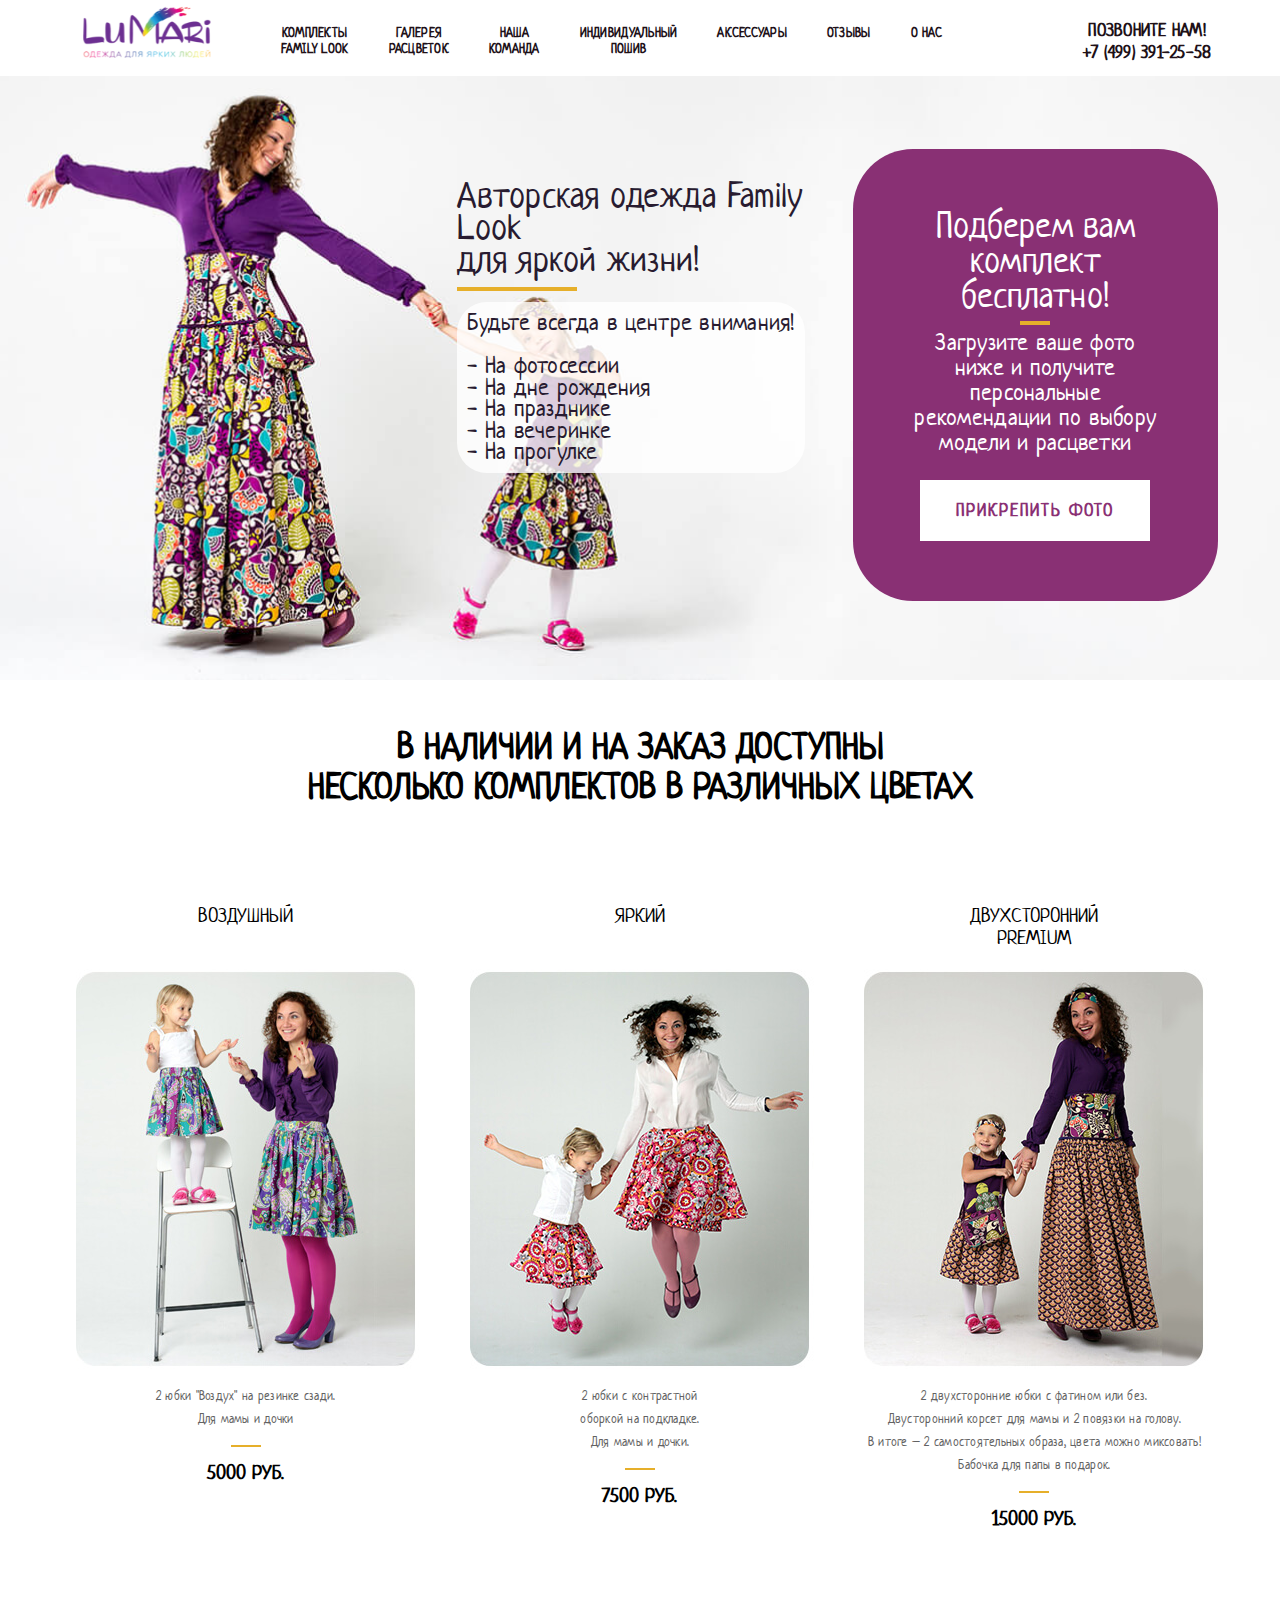
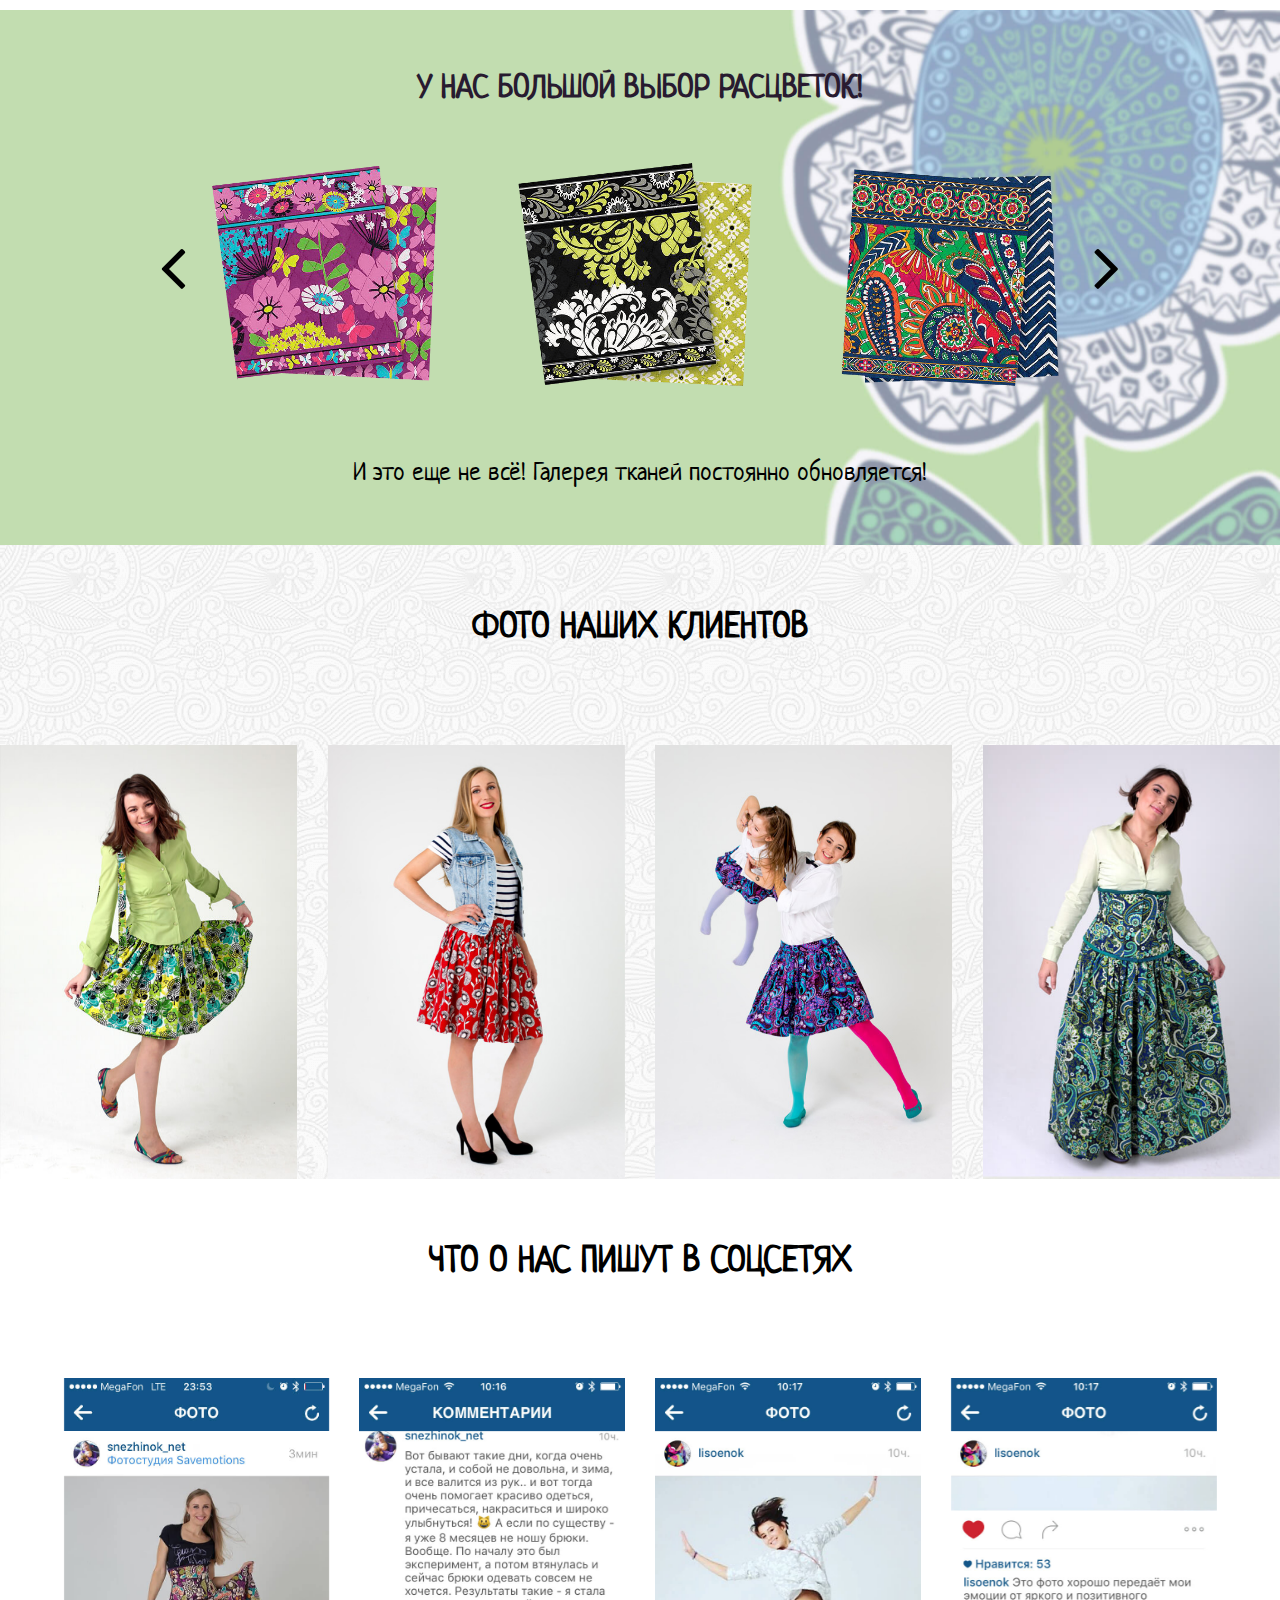
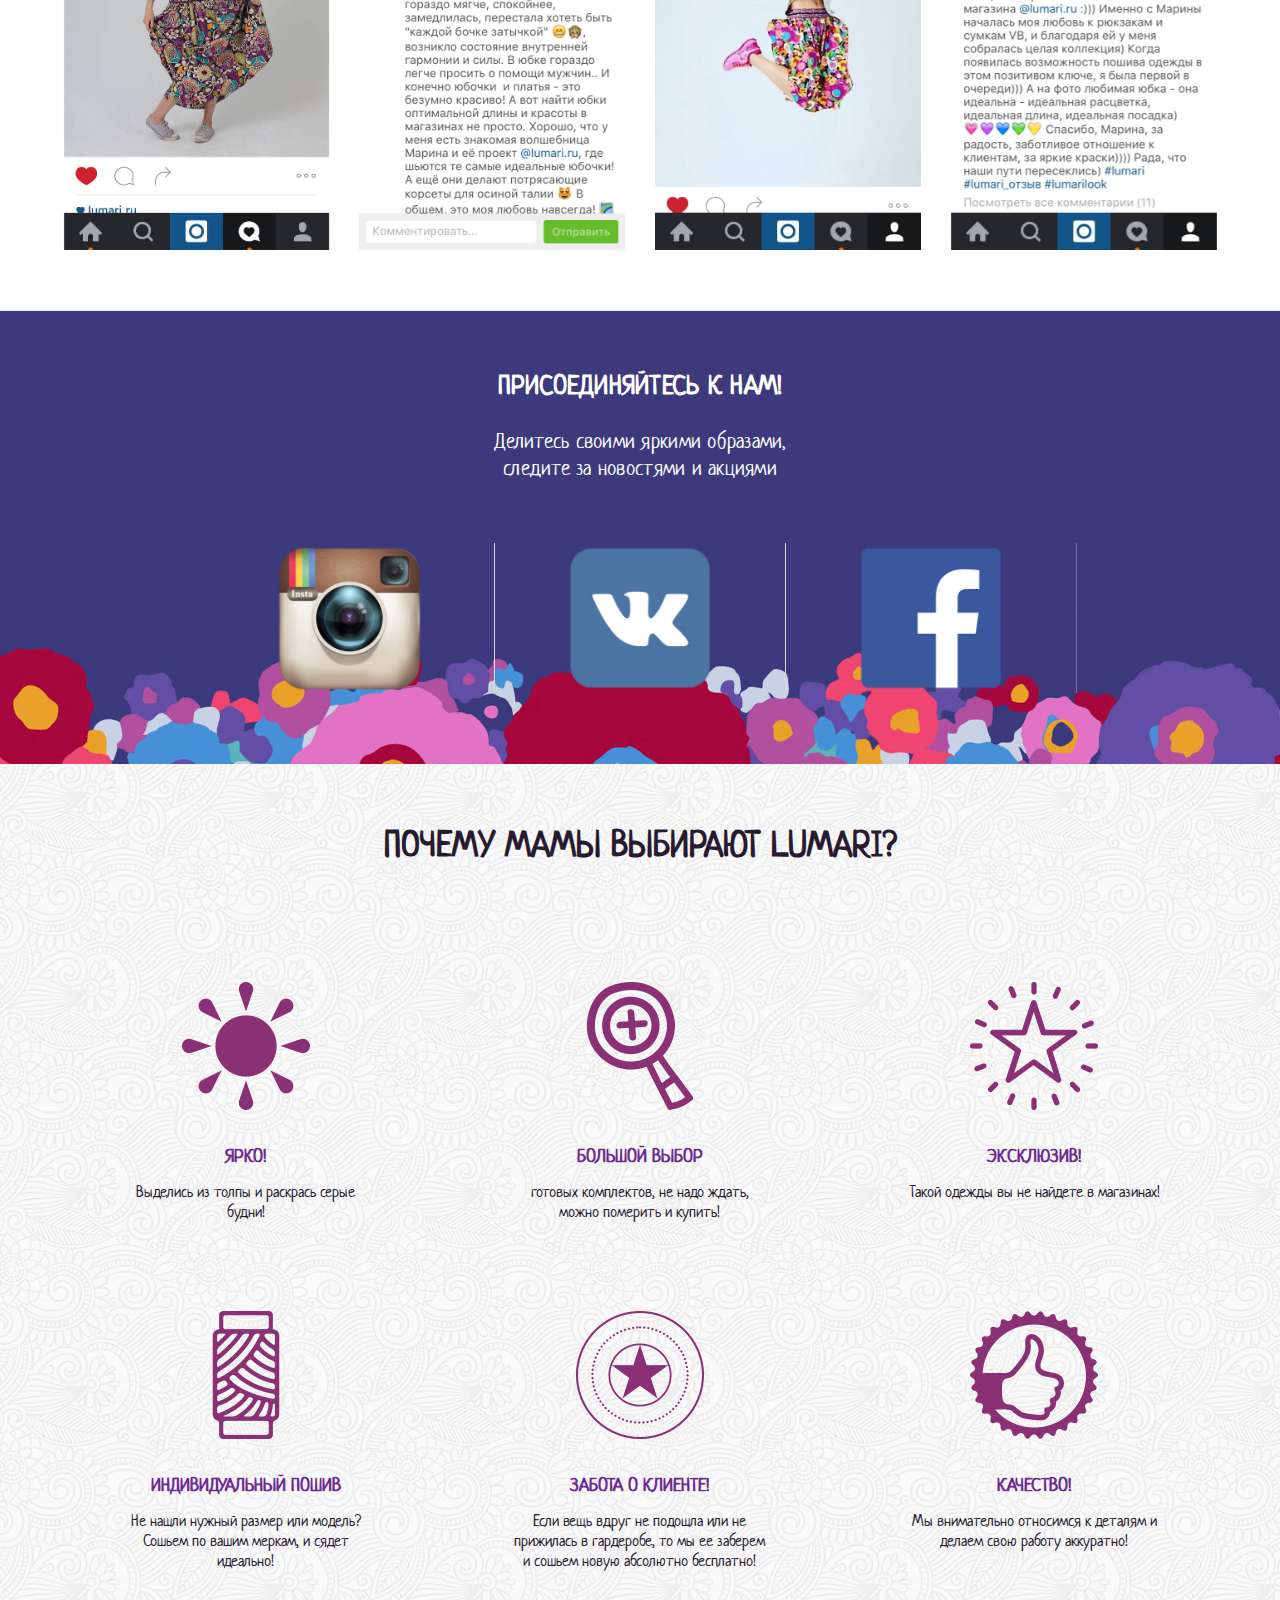
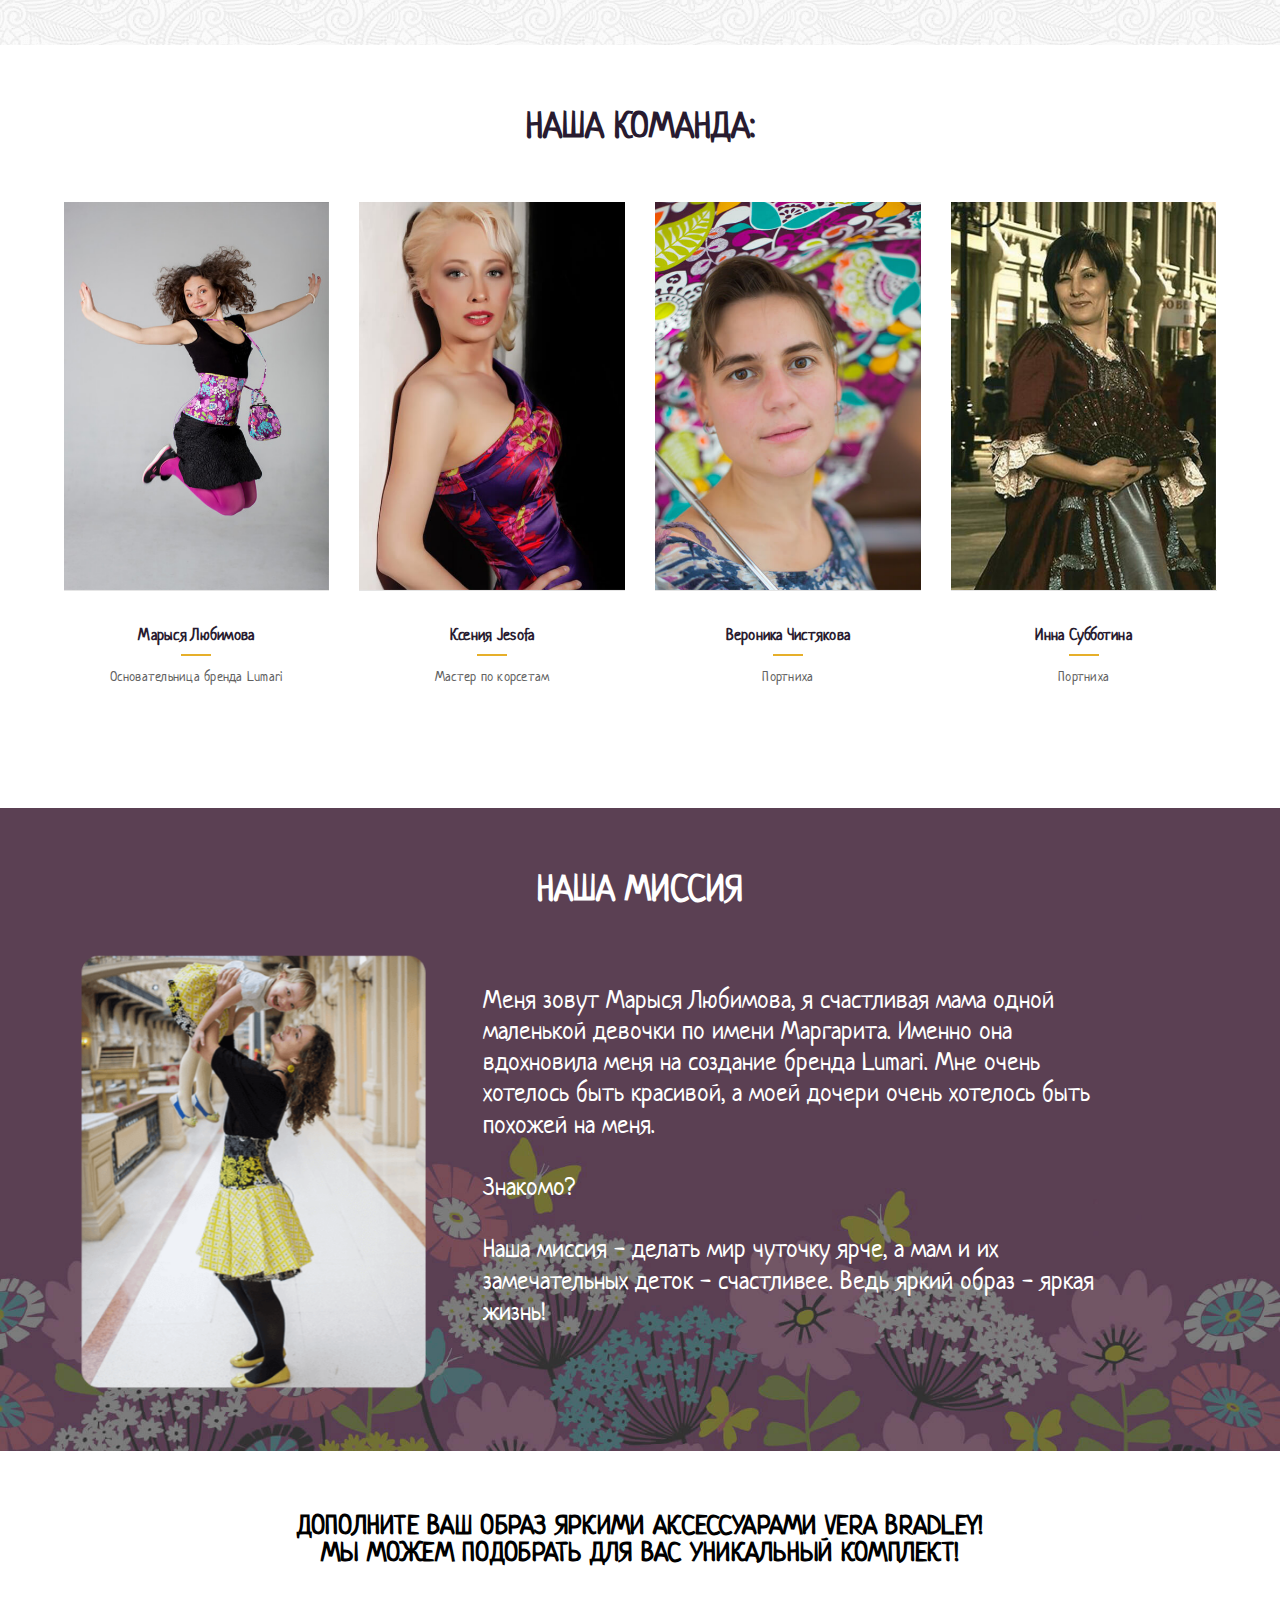
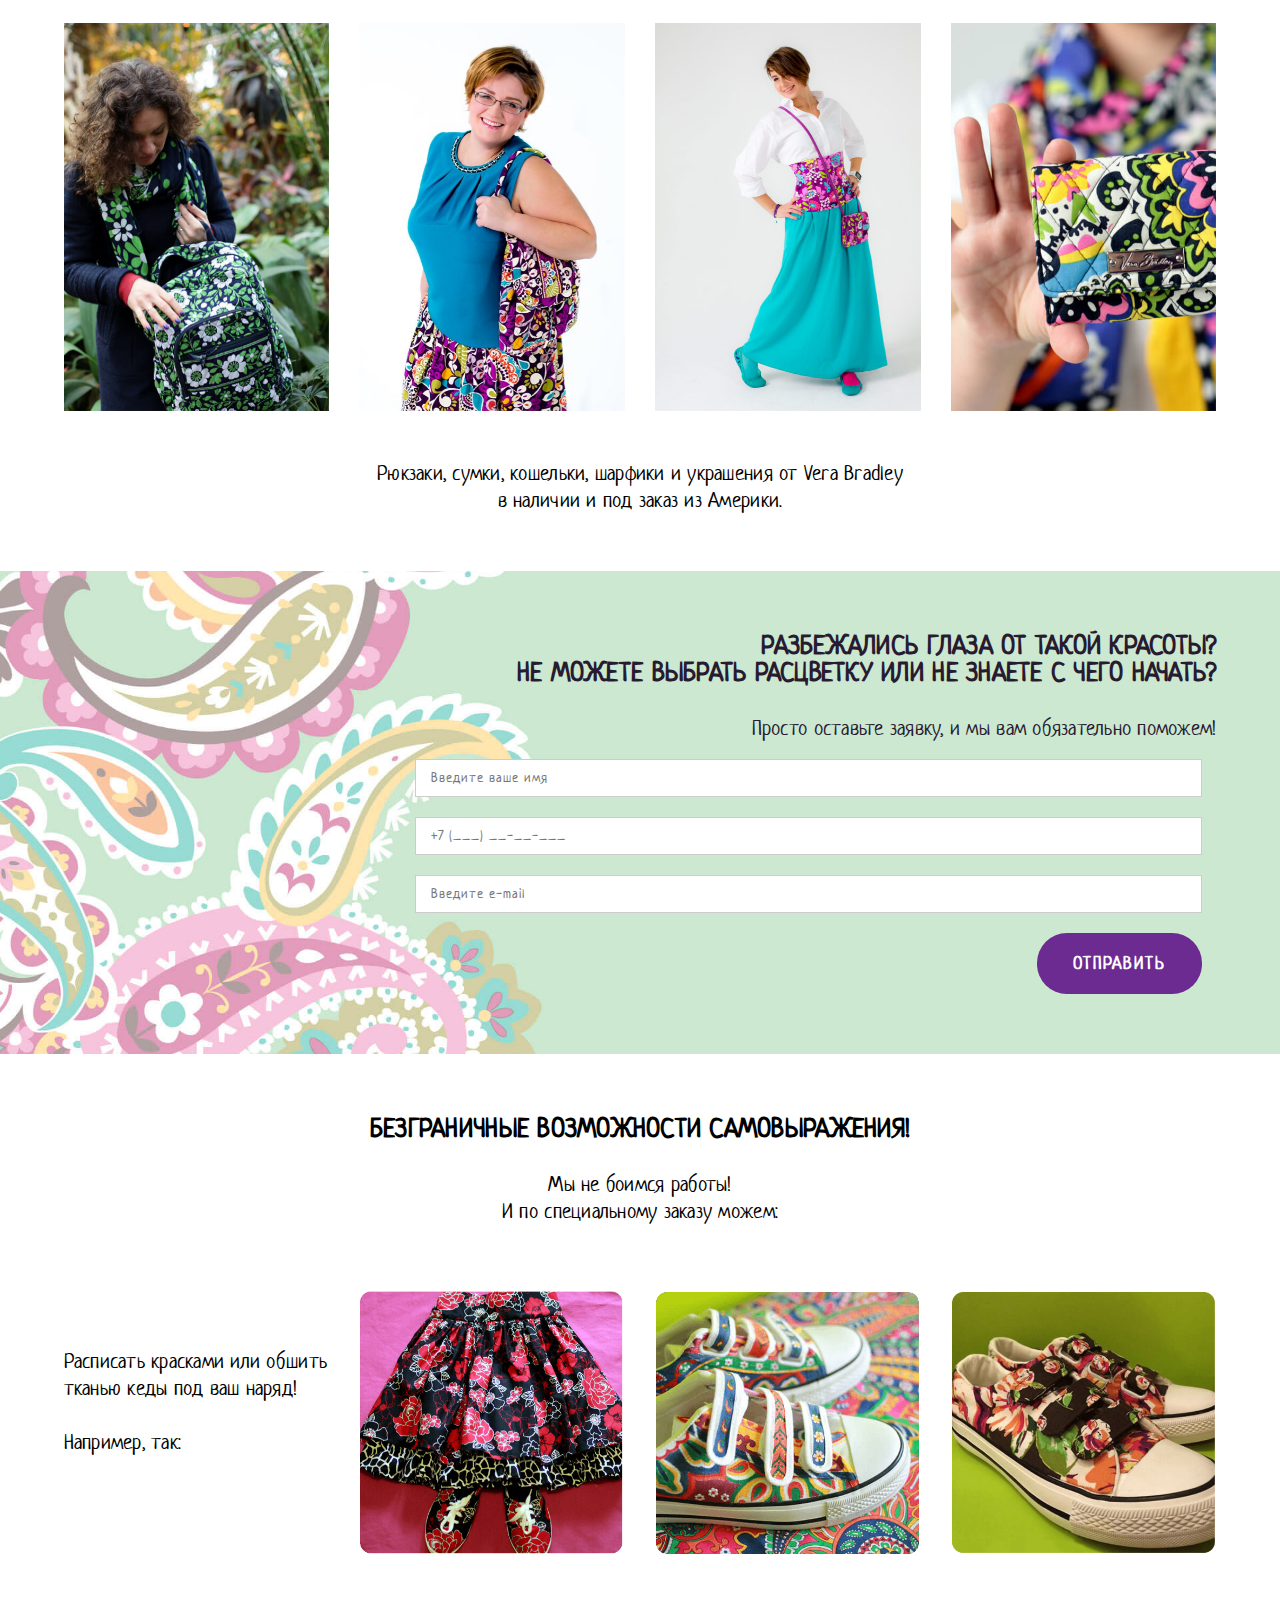
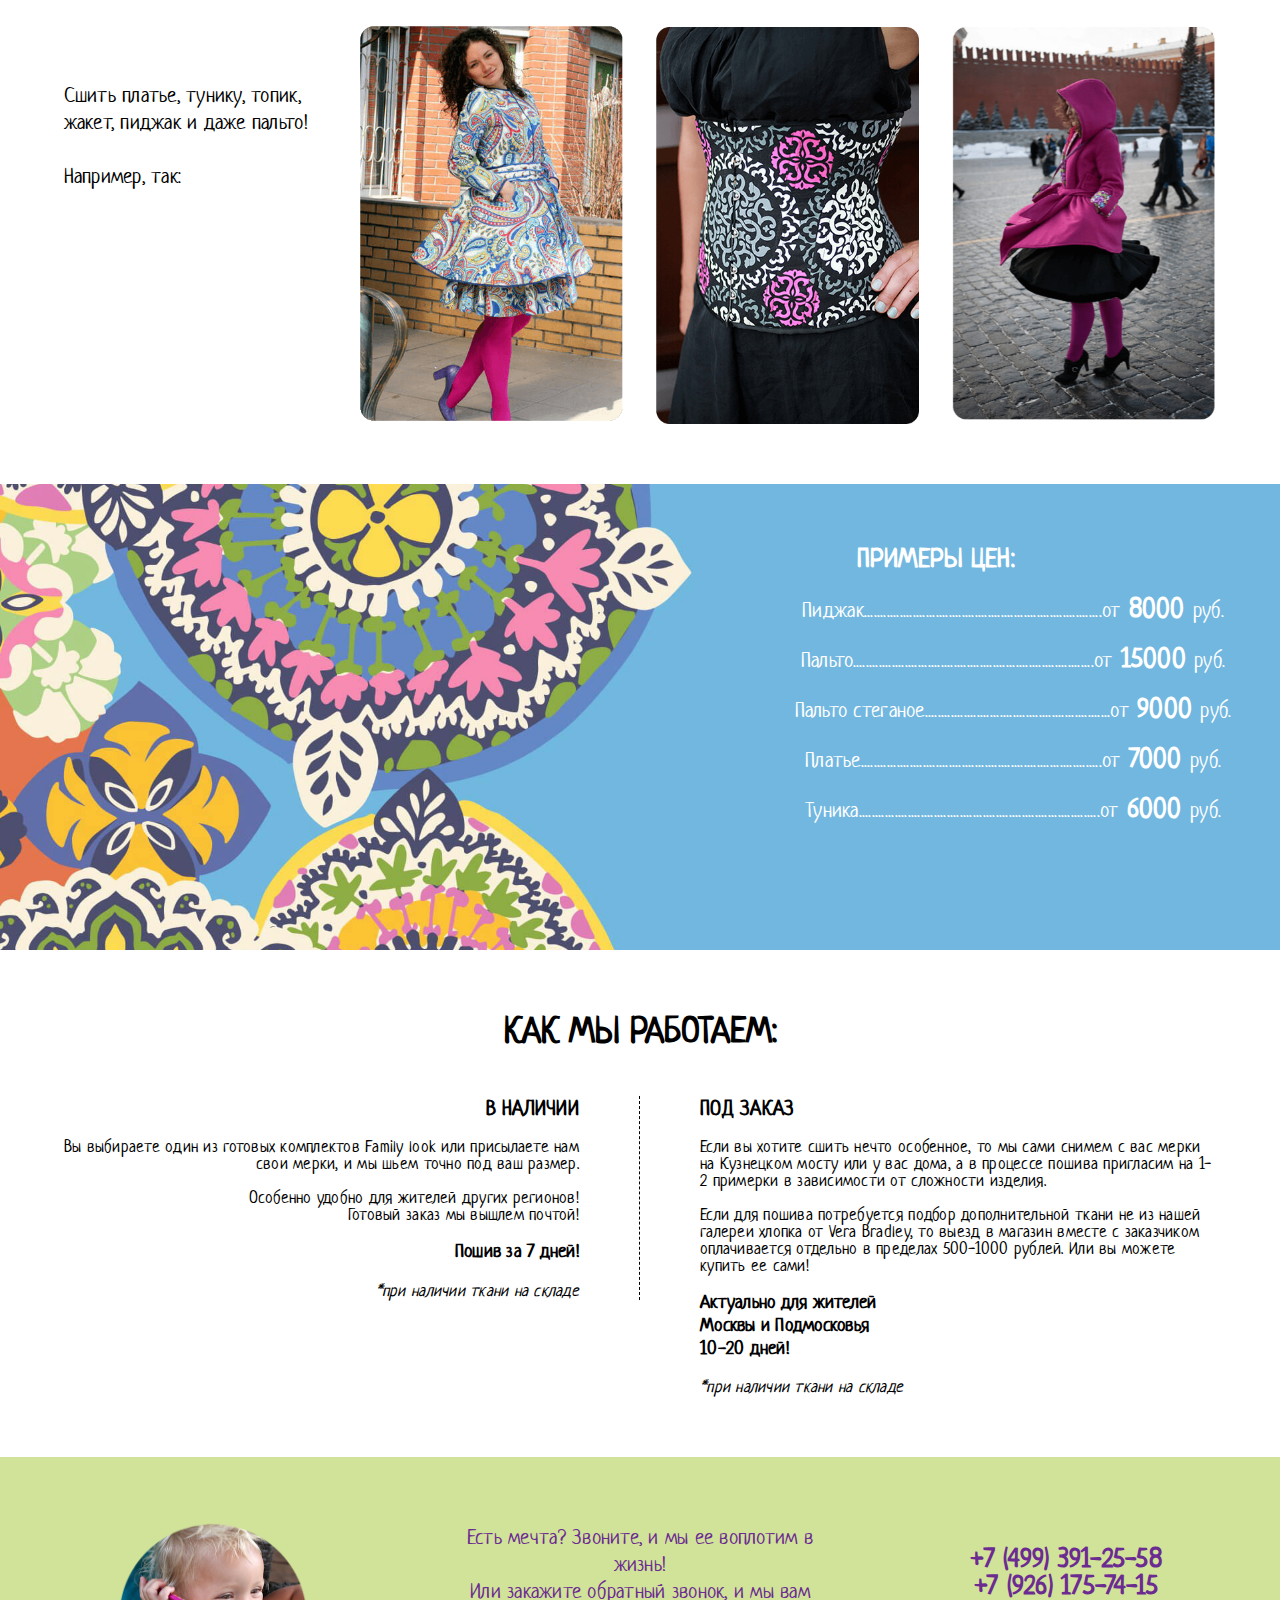
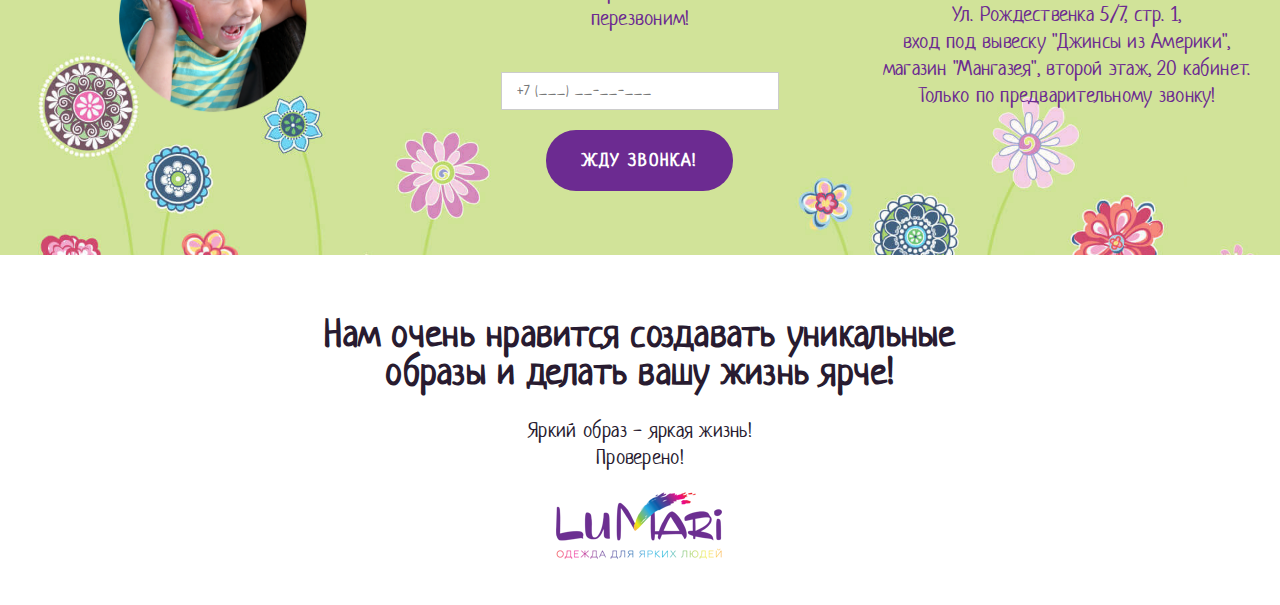
==== www/lumari.ru/familylook/index.html @ 26a78b63 "initial" ====
<!doctype html>
<html class="no-js" lang="en">
    <head>
        <title>Lumari - Магазин одежды авторской работы</title>
        <meta name="description" content="Lumari - Магазин одежды авторской работы">
        <meta name="keywords" content="">
        <meta charset="utf-8">
        <meta name="author" content="OneMakers.ru">
        <meta name="viewport" content="width=device-width,initial-scale=1.0,maximum-scale=1" />
        <link href='https://fonts.googleapis.com/css?family=Neucha&subset=latin,cyrillic' rel='stylesheet' type='text/css'>
		
        <link rel="shortcut icon" href="favicon.ico">
        <link rel="stylesheet" href="css/animate.css" />
        <link rel="stylesheet" href="css/bootstrap.css" />
        <link rel="stylesheet" href="css/et-line-icons.css" />
        <link rel="stylesheet" href="css/font-awesome.min.css" />
        <link rel="stylesheet" href="css/extralayers.css" />
        <link rel="stylesheet" href="css/settings.css" />
        <link rel="stylesheet" href="css/magnific-popup.css" />
        <link rel="stylesheet" href="css/owl.carousel.css" />
        <link rel="stylesheet" href="css/owl.transitions.css" />
        <link rel="stylesheet" href="css/full-slider.css" />
        <link rel="stylesheet" href="css/text-effect.css" />
        <link rel="stylesheet" href="css/style.css" />
        <link rel="stylesheet" href="css/responsive.css" />

        <!--[if IE]>
            <link rel="stylesheet" href="css/style-ie.css" />
        <![endif]-->
        <!--[if IE]>
            <script src="js/html5shiv.js"></script>
        <![endif]-->
    </head>
    <body>
	
       
        <nav class="navbar navbar-default navbar-fixed-top nav-transparent overlay-nav sticky-nav nav-white nav-border-bottom" role="navigation">
            <div class="container truemin">
                <div class="row">
                    <div class="col-md-2 pull-left"><a class="logo-light" href="index.html"><img alt="" src="img/logo-light.png" class="logo" /></a><a class="logo-dark" href="index.html"><img alt="" src="img/logo-light.png" class="logo" /></a></div>
                    
                   
                    <div class="col-md-8 accordion-menu text-center">
                        <div class="navbar-collapse collapse">
                            <ul id="accordion" class="nav navbar-nav navbar-right panel-group">
                             
                                <li class="dropdown panel"><a href="#familylook" class="dropdown-toggle collapsed">
								Комплекты<br>Family Look </a></li>
								 <li class="dropdown panel"><a href="#colorgal" class="dropdown-toggle collapsed">
								Галерея<br>расцветок</a></li>
								 
								 <li class="dropdown panel"><a href="#ourteam" class="dropdown-toggle collapsed">
								 Наша<br>команда</a></li>
								 
								 <li class="dropdown panel"><a href="#individual" class="dropdown-toggle collapsed">
								Индивидуальный<br>пошив</a></li>
								<li class="dropdown panel"><a href="#access" class="dropdown-toggle collapsed">
								Аксессуары</a></li>
								<li class="dropdown panel"><a href="#otz" class="dropdown-toggle collapsed">
								Отзывы </a></li>
								 <li class="dropdown panel"><a href="#onas" class="dropdown-toggle collapsed">
								О нас </a></li>
								<li></li><li></li><li></li>
								
                               
                            </ul>
                        </div>
                    </div>
					
					<div class="col-md-2 text-right">
                        <div class="navbar-collapse collapse">
                            <ul id="accordion" class="nav navbar-nav navbar-right panel-group">
                             
								 <li class="dropdown panel"><a href="tel:84993912558" class="dropdown-toggle collapsed moresize">
								Позвоните нам!<br>+7 (499) 391-25-58</a></li>
                               
                            </ul>
                        </div>
                    </div>
                </div>
            </div>
        </nav>
		
		
        <section class="extrashit no-padding fuckinfuck full-width-image owl-half-slider no-padding no-margin">
           
            <div class="container position-relative truecont">
                <div class="slider-typography text-center">
                    <div class="slider-text-middle-main">
                        <div class="slider-text-bottom padding-left-right-px animated fadeInUp">
						<div class="col-md-4 col-sm-6 col-xs-12">
                        </div>
						
						<div class="col-md-4 col-sm-6 col-xs-12">
						<span class="mainleft dark-text">Авторская одежда Family Look<br>для яркой жизни!
                            <div class="separator-line-thick2 bg-yellow margin-three text-left mainline"></div>
                            <span class="dark-text text-left margin-ten no-margin-top mainleftsmall notup">Будьте всегда в центре внимания!<br><br>
							- На фотосессии<br>
							- На дне рождения<br>
							- На празднике<br>
							- На вечеринке<br>
							- На прогулке</span></span>
                        </div>
						
						<div class="col-md-4 col-sm-12 col-xs-12">
						<div class="whiteboxer">
						<span class="mainright white-text">Подберем вам комплект бесплатно!</span>
                            <div class="separator-line-thick bg-yellow margin-three"></div>
                            <span class="mainrightsmall white-text center-col margin-ten no-margin-top">Загрузите ваше фото ниже и получите персональные рекомендации по выбору модели и расцветки</span>
                        <br><br>
						<a href="#modals" class="extrbtn btn btn-large button xs-margin-bottom-five">ПРИКРЕПИТЬ ФОТО</a>
						
						</div>
						</div>
						</div>
                    </div>
                </div>
            </div>
        </section>
		<div class="mobcont"></div>
	
<a href="#x" class="overlay" id="modals"></a>
<div class="popup">

<div class="row center" style="padding-left:40px;padding-right:40px;">
<form method="post" enctype="multipart/form-data" action="photo.php" target="_self"><br>
						<input type="file" class="form-control"  name="photo1" placeholder="+7 (___) __-__-___" required>
						<input type="name" class="form-control"  name="name" placeholder="Введите имя" required>
						<input type="phone" class="form-control"  name="phone" placeholder="+7 (___) __-__-___" required>
						<input type="email" class="form-control"  name="email" placeholder="Ваш e-mail" required>
						<input type="submit" class="btn btn-large xs-margin-bottom-five" type="submit" id="submit" value="ОТПРАВИТЬ!">
						</form>
</div>
</div>
		
		 <section id="familylook" class="features wow fadeIn no-padding">
            <div class="container">
                <div class="row">
                    <div class="col-md-12 text-center"><br><br>
                        <h3 class="section-title nalizak">В НАЛИЧИИ И НА ЗАКАЗ ДОСТУПНЫ<br>НЕСКОЛЬКО КОМПЛЕКТОВ В РАЗЛИЧНЫХ ЦВЕТАХ</h3>
                    </div>
                </div>
                <div class="row">
                    <div class="col-md-4 col-sm-12">
                        <div class="features-section col-md-12 col-sm-6 no-padding wow fadeInUp center">
                            <h5 class="aired">Воздушный<br><br></h5>
							<img src="img/colors/1.jpg" class="colors-wear"><br>
                                <p>2 юбки "Воздух" на резинке сзади.<br>Для мамы и дочки</p>
                                <div class="separator-line bg-yellow center"></div>
                                <h5 class="airedmax">5000 руб.</h5>
                           
                        </div>
                        
                    </div>
                    <div class="col-md-4 col-sm-12">
                        <div class="features-section col-md-12 col-sm-6 no-padding wow fadeInUp center">
                             <h5 class="aired">Яркий<br><br></h5>
							<img src="img/colors/2.jpg" class="colors-wear"><br>
                                <p>2 юбки с контрастной<br>
оборкой на подкладке.<br>
Для мамы и дочки.</p>
                                <div class="separator-line bg-yellow center"></div>
                                <h5 class="airedmax">7500 руб.</h5>
                        </div>
                        
                    </div>
                    <div class="col-md-4 col-sm-12">
                        <div class="features-section col-md-12 col-sm-6 no-padding wow fadeInUp center">
                           <h5 class="aired">Двухсторонний<br>Premium</h5>
							<img src="img/colors/3.jpg" class="colors-wear"><br>
                                <p>2 двухсторонние юбки с фатином или без.<br>
Двусторонний корсет для мамы и 2 повязки на голову.<br>
В итоге – 2 самостоятельных образа, цвета можно миксовать!<br>
Бабочка для папы в подарок.</p>
                                <div class="separator-line bg-yellow center"></div>
                                <h5 class="airedmax">15000 руб.</h5>
                        </div>
                       
                    </div>
                </div>
            </div>
        </section>
		
		
		
        <section id="slider" style="background:url(img/bg/1.jpg) no-repeat; background-size:cover;background-position:center center;">
           <div id="colorgal"></div>
            <div class="container" style="width:75%;"> <div class="col-md-12"><h5 class="tkanicolor dark-text text-center">У нас большой выбор расцветок!</h5></div>
                <div class="row">
                    <div id="owl-demo" class="col-xs-12 owl-carousel owl-theme dark-pagination position-relative">
                      <div class="item">
                            <div class="col-md-4 col-sm-4">
                                <img src="img/tkani/1.png" class="slidim"/></div>
								 <div class="col-md-4 col-sm-4">
								 
								<img src="img/tkani/2.png" class="slidim"/></div>
								 <div class="col-md-4 col-sm-4">
								<img src="img/tkani/3.png" class="slidim"/>
                                
                            </div>
                        </div>
                        <div class="item">
                            <div class="col-md-4 col-sm-4">
                                <img src="img/tkani/4.png" class="slidim"/></div>
								 <div class="col-md-4 col-sm-4">
								 
								<img src="img/tkani/5.png" class="slidim"/></div>
								 <div class="col-md-4 col-sm-4">
								<img src="img/tkani/6.png" class="slidim"/>
                                
                            </div>
                        </div>
                        <div class="item">
                            <div class="col-md-4 col-sm-4">
                                <img src="img/tkani/7.png" class="slidim"/></div>
								 <div class="col-md-4 col-sm-4">
								 
								<img src="img/tkani/8.png" class="slidim"/></div>
								 <div class="col-md-4 col-sm-4">
								<img src="img/tkani/9.png" class="slidim"/>
                                
                            </div>
                        </div>
						<div class="item">
                            <div class="col-md-4 col-sm-4">
                                <img src="img/tkani/10.png" class="slidim"/></div>
								 <div class="col-md-4 col-sm-4">
								 
								<img src="img/tkani/11.png" class="slidim"/></div>
								 <div class="col-md-4 col-sm-4">
								<img src="img/tkani/12.png" class="slidim"/>
                                
                            </div>
                        </div>
						<div class="item">
                            <div class="col-md-4 col-sm-4">
                                <img src="img/tkani/13.png" class="slidim"/></div>
								 <div class="col-md-4 col-sm-4">
								 
								<img src="img/tkani/14.png" class="slidim"/></div>
								 <div class="col-md-4 col-sm-4">
								<img src="img/tkani/15.png" class="slidim"/>
                                
                            </div>
                        </div>
                    </div>
                </div>
				 <div class="col-md-12"><h5 class="tkanicolorsmall text-center notup light">И это еще не всё! Галерея тканей постоянно обновляется!</h5></div>
            </div>
        </section>

			   
	   <section id="portfolio" class="grid-wrap work-4col margin-top-section no-margin-top no-padding-bottom wow fadeIn" style="background:url(img/bg/spec.png);">
            <div class="container-fluid">
                <div class="row no-padding">
                   <div class="row">
                    <div class="col-md-12 text-center">
                        <h3 class="section-title nalizak">ФОТО НАШИХ КЛИЕНТОВ</h3>
                    </div>
                </div>
                    <div class="row margin-six no-margin-top">
                    <div class="col-md-3 col-sm-6 col-xs-12 bottom-margin text-center wow fadeInUp" data-wow-duration="300ms">
                        <div class="key-person">
                            <div class="key-person-img"><img src="img/clients/1.jpg" alt=""></div>
                            
                        </div>
                    </div>
                    <div class="col-md-3 col-sm-6 col-xs-12 bottom-margin text-center wow fadeInUp" data-wow-duration="600ms">
                        <div class="key-person">
                            <div class="key-person-img"><img src="img/clients/2.jpg" alt=""></div>
                            
                        </div>
                    </div>
                    <div class="col-md-3 col-sm-6 col-xs-12 text-center wow fadeInUp" data-wow-duration="900ms">
                        <div class="key-person">
                            <div class="key-person-img"><img src="img/clients/3.jpg" alt=""></div>
                           
                        </div>
                    </div>
					
					<div class="col-md-3 col-sm-6 col-xs-12 text-center wow fadeInUp" data-wow-duration="900ms">
                        <div class="key-person">
                            <div class="key-person-img"><img src="img/clients/4.jpg" alt=""></div>
                            
                        </div>
                    </div>
                </div>
                </div>
            </div>
        </section>
	   
	    <section class="border-bottom" id="otz">
            <div class="container">
			<div class="row">
                    <div class="col-md-12 text-center">
                        <h3 class="section-title nalizak">ЧТО О НАС ПИШУТ В СОЦСЕТЯХ</h3>
                    </div>
                </div>
                <div class="row">
                    <div class="col-md-3 col-sm-3 text-center">
                       <img src="img/social/one.jpg" class="writesoc">
                    </div>
					<div class="col-md-3 col-sm-3 text-center">
                       <img src="img/social/two.jpg" class="writesoc">
                    </div>
					<div class="col-md-3 col-sm-3 text-center">
                       <img src="img/social/three.jpg" class="writesoc">
                    </div>
					<div class="col-md-3 col-sm-3 text-center">
                       <img src="img/social/four.jpg" class="writesoc">
                    </div>
                    
                    
                </div>
            </div>
        </section>
	   
	   
	   
	   <section class="corporate-standards no-padding-bottom wow fadeIn" style="background:url(img/bg/2.jpg) no-repeat; background-size:cover;background-position:center center;">
            <div class="container">
                <div class="row">
                    <div class="col-md-12 text-center">
                       <h3 class="followus white-text">Присоединяйтесь к нам!<br><br><span>Делитесь своими яркими образами,<br>следите за новостями и акциями</span></h3>
                    </div>
                </div>
            </div>
            <div class="container-fluid margin-five no-margin-bottom no-padding">
                <div class="row no-margin">
                    <div class="col-md-12 col-sm-12 center-col text-center no-padding" id="animated-tab">
                        <ul class="nav nav-tabs margin-five no-margin-top xs-margin-bottom-seven">
                            <li class="nav"><a href="https://instagram.com/lumari.ru" class="xs-min-height-inherit xs-no-padding"><span><img src="img/social/1.png" class="socimg"></span></a></li>
                            <li class="nav"><a href="https://vk.com/lumariru" class="xs-min-height-inherit xs-no-padding"><span><img src="img/social/2.png" class="socimg"></span></a></li>
                            <li class="nav"><a href="https://www.facebook.com/lumari.ru/" class="xs-min-height-inherit xs-no-padding"><span><img src="img/social/3.png" class="socimg"></span></a></li>
                        </ul>
                    </div>
                </div>
            </div>
        </section>
	   
	   
	   <section id="approach" class="approach  no-padding-bottom" style="background:url(img/bg/spec.png);">
            <div class="container">
                <div class="row">
                    <div class="col-md-12 text-center">
                        <h3 class="nalizak no-padding-bottom margin-five no-margin-top viol2">Почему мамы выбирают Lumari?</h3><br><br>
                    </div>
				</div>	
                  <div class="row">      
                        <div class="col-md-4 col-sm-6 col-xs-12 item margin-five no-margin-top">
                            <div class="text-center margin-four wow fadeIn sm-margin-bottom-ten" data-wow-duration="300ms"> <img src="img/why/1.png" class="whypng">
							<h5 class="margin-ten no-margin-bottom xs-margin-top-five whybig viol">ЯРКО!</h5>
							<span class="approach-details whysmall viol2">Выделись из толпы и раскрась серые будни!</span></div>
                        </div>
						
						<div class="col-md-4 col-sm-6 col-xs-12 item margin-five no-margin-top">
                            <div class="text-center margin-four wow fadeIn sm-margin-bottom-ten" data-wow-duration="300ms"> <img src="img/why/2.png" class="whypng">
							<h5 class="margin-ten no-margin-bottom xs-margin-top-five whybig viol">Большой выбор</h5>
							<span class="approach-details whysmall viol2">готовых комплектов, не надо ждать, можно померить и купить!</span></div>
                        </div>
						
						<div class="col-md-4 col-sm-6 col-xs-12 item margin-five no-margin-top">
                            <div class="text-center margin-four wow fadeIn sm-margin-bottom-ten" data-wow-duration="300ms"> <img src="img/why/3.png" class="whypng">
							<h5 class="margin-ten no-margin-bottom xs-margin-top-five whybig viol">Эксклюзив!</h5>
							<span class="approach-details whysmall viol2">Такой одежды вы не найдете в магазинах!</span></div>
                        </div>
						</div>	
						<div class="row"> 
						
						
						<div class="col-md-4 col-sm-6 col-xs-12 item margin-five no-margin-top">
                            <div class="text-center margin-four wow fadeIn sm-margin-bottom-ten" data-wow-duration="300ms"> <img src="img/why/4.png" class="whypng">
							<h5 class="margin-ten no-margin-bottom xs-margin-top-five whybig viol">Индивидуальный пошив</h5>
							<span class="approach-details whysmall viol2">Не нашли нужный размер или модель? Сошьем по вашим меркам, и сядет идеально!</span></div>
                        </div>
						
						<div class="col-md-4 col-sm-6 col-xs-12 item margin-five no-margin-top">
                            <div class="text-center margin-four wow fadeIn sm-margin-bottom-ten" data-wow-duration="300ms"> <img src="img/why/5.png" class="whypng">
							<h5 class="margin-ten no-margin-bottom xs-margin-top-five whybig viol">Забота о клиенте!</h5>
							<span class="approach-details whysmall viol2">Если вещь вдруг не подошла или не прижилась в гардеробе, то мы ее заберем и сошьем новую абсолютно бесплатно!</span></div>
                        </div>
						
						<div class="col-md-4 col-sm-6 col-xs-12 item margin-five no-margin-top">
                            <div class="text-center margin-four wow fadeIn sm-margin-bottom-ten" data-wow-duration="300ms"> <img src="img/why/6.png" class="whypng">
							<h5 class="margin-ten no-margin-bottom xs-margin-top-five whybig viol">Качество!</h5>
							<span class="approach-details whysmall viol2">Мы внимательно относимся к деталям и делаем свою работу аккуратно!</span></div>
                        </div>
                        </div>	
                   
                </div>
            </div>
        </section>
	   
	   
	    <section id="ourteam" class="wow fadeIn no-padding-bottom fucked750">
            <div class="container">
                <div class="row">
                    <!-- section title -->
                    <div class="col-md-12 text-center">
                        <h3 class=" nalizak no-padding-bottom viol2">Наша команда:</h3>
                    </div>
                    
                </div>
                <div class="row margin-six">
                    <!-- key person item -->
                    <div class="col-md-3 col-sm-6 col-xs-12 bottom-margin text-center wow fadeInUp" data-wow-duration="300ms">
                        <div class="key-person">
                            <div class="key-person-img"><img src="img/team/1.jpg" alt=""></div>
                            <div class="key-person-details">
                                <span class="person-name black-text">Марыся Любимова</span><div class="separator-line bg-yellow"></div><span class="person-post">Основательница бренда Lumari</span>
                                
                            </div>
                        </div>
                    </div>
                    <!-- end key person item -->
                    <!-- key person item -->
                    <div class="col-md-3 col-sm-6 col-xs-12 bottom-margin text-center wow fadeInUp" data-wow-duration="600ms">
                        <div class="key-person">
                            <div class="key-person-img"><img src="img/team/2.jpg" alt=""></div>
                            <div class="key-person-details">
                                <span class="person-name black-text">Ксения Jesofa</span><div class="separator-line bg-yellow"></div><span class="person-post">Мастер по корсетам</span>
                                
                            </div>
                        </div>
                    </div>
                    <!-- end key person item -->
                    <!-- key person item -->
                    <div class="col-md-3 col-sm-6 col-xs-12 text-center wow fadeInUp" data-wow-duration="900ms">
                        <div class="key-person">
                            <div class="key-person-img"><img src="img/team/3.jpg" alt=""></div>
                            <div class="key-person-details">
                                <span class="person-name black-text">Вероника Чистякова</span><div class="separator-line bg-yellow"></div><span class="person-post">Портниха</span>
                                
                            </div>
                        </div>
                    </div>
					
					<div class="col-md-3 col-sm-6 col-xs-12 text-center wow fadeInUp" data-wow-duration="900ms">
                        <div class="key-person">
                            <div class="key-person-img"><img src="img/team/4.jpg" alt=""></div>
                            <div class="key-person-details">
                                <span class="person-name black-text">Инна Субботина</span><div class="separator-line bg-yellow"></div><span class="person-post">Портниха</span>
                                
                            </div>
                        </div>
                    </div>
                    <!-- end key person item -->
                </div>
            </div>
        </section>
	   
	   
	   
	    <section id="onas" class="wow fadeIn" style="background:url(img/bg/spec2.jpg) no-repeat;background-size:cover; background-position:center center;">
            <div class="container">
                <div class="row">
                    <!-- section title -->
                    <div class="col-md-12 text-center">
                        <h3 class="nalizak no-padding-bottom white-text">Наша миссия</h3><br><br>
                    </div>
                    
                </div>
                <div class="col-md-4"><img src="img/mission.png" class="mission"></div>
				<div class="col-md-7"><h4 class="misshit white-text"><br>
				Меня зовут Марыся Любимова, я счастливая мама одной маленькой девочки по имени Маргарита. 
				Именно она вдохновила меня на создание бренда Lumari. Мне очень хотелось быть красивой, а моей дочери очень хотелось быть похожей на меня.<br><br>
				Знакомо? <br><br>Наша миссия - делать мир чуточку ярче, а мам и их замечательных деток - счастливее.
				Ведь яркий образ - яркая жизнь!
				
				</h4></div>
            </div>
        </section>
	   
	   
	   
	   <section id="access" class="wow fadeIn">
            <div class="container">
                <div class="row">
                    <!-- section title -->
                    <div class="col-md-12 text-center">
                        <h3 class="followus no-padding-bottom">Дополните ваш образ яркими аксессуарами Vera Bradley!<br>Мы можем подобрать для вас уникальный комплект!</h3>
                    </div>
                    <br><br>
                </div>
                <div class="row margin-six">
                    <!-- key person item -->
                    <div class="col-md-3 col-sm-6 col-xs-12 bottom-margin text-center wow fadeInUp" data-wow-duration="300ms">
                        <div class="key-person">
                            <div class="key-person-img"><img src="img/obraz/1.jpg" alt=""></div>
                            
                        </div>
                    </div>
                    <!-- end key person item -->
                    <!-- key person item -->
                    <div class="col-md-3 col-sm-6 col-xs-12 bottom-margin text-center wow fadeInUp" data-wow-duration="600ms">
                        <div class="key-person">
                            <div class="key-person-img"><img src="img/obraz/2.jpg" alt=""></div>
                            
                        </div>
                    </div>
                    <!-- end key person item -->
                    <!-- key person item -->
                    <div class="col-md-3 col-sm-6 col-xs-12 text-center wow fadeInUp" data-wow-duration="900ms">
                        <div class="key-person">
                            <div class="key-person-img"><img src="img/obraz/3.jpg" alt=""></div>
                            
                        </div>
                    </div>
					
					<div class="col-md-3 col-sm-6 col-xs-12 text-center wow fadeInUp" data-wow-duration="900ms">
                        <div class="key-person">
                            <div class="key-person-img"><img src="img/obraz/4.jpg" alt=""></div>
                           
                        </div>
                    </div>
                    <!-- end key person item -->
                </div>
				<br><br>
				<div class="col-md-12 text-center">
                        <h3 class="followus no-padding-bottom"><span>Рюкзаки, сумки, кошельки, шарфики и украшения от Vera Bradley<br>в наличии и под заказ из Америки.</span></h3>
                    </div>
				
            </div>
        </section>
		
		
		
		
		<section id="contact-form" class="wow fadeIn" style="background:url(img/bg/3.jpg) no-repeat; background-size:cover;background-position:center center;">
            <div class="container">
			<div class="row" style="float:right;">
                    <!-- section title -->
                    <div class="col-md-12 text-right">
                        <h3 class="followus no-padding-bottom viol2">Разбежались глаза от такой красоты?<br>Не можете выбрать расцветку или не знаете с чего начать?<br><br><span>Просто оставьте заявку, и мы вам обязательно поможем!</span></h3>
                    </div>
                    
                </div><br>
                    
                    <div class="col-md-12 col-sm-12 text-right" style="float:right;">
					<div class="contact-form" style="float:right;">
                        <form method="post" action="order.php" target="_self">
						<input type="text" class="form-control"  name="name" placeholder="Введите ваше имя" required>
						<input type="text" class="form-control"  name="phone" placeholder="+7 (___) __-__-___" required>
						<input type="text" class="form-control"  name="email" placeholder="Введите e-mail" required>
						<input name="submit" class="btn-danger btn btn-large button xs-margin-bottom-five" type="submit" id="submit" value="ОТПРАВИТЬ">

                        </form>
					</div>
                    </div>
               
            </div>
        </section>

		
		
		
		 <section id="individual" class="features wow fadeIn">
            <div class="container">
                <div class="row">
                    <!-- section title -->
                    <div class="col-md-12 text-center">
                        <h3 class="followus">Безграничные возможности самовыражения!<br><br>
						<span>Мы не боимся работы!<br>И по специальному заказу можем:</span></h3>
                    </div>
                    <!-- end section title -->
                </div><br><br><br>
                <div class="row">
                    <div class="col-md-3 col-xs-12">
                       <h3 class="followus text-left"><span><br><br>Расписать красками или обшить тканью кеды под ваш наряд!<br><br>Например, так:</span></h3> 
                        
                    </div>
					<div class="col-md-3 col-xs-12">
                       <img src="img/variant/1.png" class="variantimg"> 
                        
                    </div>
					<div class="col-md-3 col-xs-12">
                        <img src="img/variant/2.png" class="variantimg"> 
                        
                    </div>
					<div class="col-md-3 col-xs-12">
                        <img src="img/variant/3.png" class="variantimg"> 
                        
                    </div>
                   <div class="clearfix"></div>
                </div>
				<br><br><br>
				<div class="row">
                    <div class="col-md-3 col-xs-12">
                        <h3 class="followus text-left"><span><br><br>Сшить платье, тунику, топик, жакет, пиджак и даже пальто!<br><br>Например, так:</span></h3>
                       
                    </div>
					<div class="col-md-3 col-xs-12">
                       <img src="img/variant/5.png" class="variantimg"> 
                        
                    </div>
					<div class="col-md-3 col-xs-12">
                        <img src="img/variant/6.png" class="variantimg"> 
                        
                    </div>
					<div class="col-md-3 col-xs-12">
                         <img src="img/variant/4.png" class="variantimg">
                        
                    </div>
                   
                </div>
            </div>
        </section>
		
		<section id="features" class="features wow fadeIn fucked750" style="background:url(img/bg/4.jpg) no-repeat; background-size:cover;background-position:left center;">
            <div class="container">
                <div class="row">
                    <!-- section title -->
					<div class="col-md-6 text-center"></div>
                    <div class="col-md-6 text-center white-text">
                        <h3 class="followus white-text">Примеры цен:</h3><br>
						<div class="row" style="float:right;">
					
					
					<h3 class="followus white-text"><span>Пиджак.........................................................................от</span> 8000 <span>руб.</span></h3><br>
					<h3 class="followus white-text"><span>Пальто..........................................................................от</span> 15000 <span>руб.</span></h3><br>
					<h3 class="followus white-text"><span>Пальто стеганое.........................................................от</span> 9000 <span>руб.</span></h3><br>
					<h3 class="followus white-text"><span>Платье..........................................................................от</span> 7000 <span>руб.</span></h3><br>
					<h3 class="followus white-text"><span>Туника..........................................................................от</span> 6000 <span>руб.</span></h3><br>
					
                </div>
                    </div>
                    <!-- end section title -->
					</div><br><br>
					
               
				
            </div>
        </section>
		
		<section id="features" class="features wow fadeIn">
            <div class="container">
                <div class="row">
                    <!-- section title -->
                    <div class="col-md-12 text-center">
                        <h3 class="nalizak">Как мы работаем:</h3>
                    </div>
				</div><br><br>
				<div class="row">
                    <!-- end section title -->
					<div class="col-md-6 text-right dashed-right"><h3 class="workit"><span class="boldest">В НАЛИЧИИ</span><br><br>Вы выбираете один из готовых комплектов Family look или присылаете нам свои мерки, и мы шьем точно под ваш размер.<br><br>
					Особенно удобно для жителей других регионов!<br>Готовый заказ мы вышлем почтой!<br><br><span>Пошив за 7 дней!</span><br><br><span class="italy">*при наличии ткани на складе</span></h3></div>
					<div class="col-md-6 text-left padl"><h3 class="workit"><span class="boldest">ПОД ЗАКАЗ</span><br><br>Если вы хотите сшить нечто особенное, то мы сами снимем с вас мерки на Кузнецком мосту или у вас дома, а в процессе пошива пригласим на 1-2 примерки в зависимости от сложности изделия.<br><br>
				Если для пошива потребуется подбор дополнительной ткани не из нашей галереи хлопка от Vera Bradley, то выезд в магазин вместе с заказчиком оплачивается отдельно в пределах 500-1000 рублей. Или вы можете купить ее сами!
				<br><br><span>Актуально для жителей<br>Москвы и Подмосковья<br>10-20 дней!</span><br><br><span class="italy">*при наличии ткани на складе</span></h3></div>
                </div>
               
				
            </div>
        </section>
		
	     <section id="about" class="wow fadeIn padding-two" style="background:url(img/bg/5.jpg) no-repeat; background-size:cover;background-position:center center;">
           
            <div class="container-fluid">
                <div class="row">
                    <div class="col-md-4 col-sm-4 col-xs-12 padding-three text-center">
                    <img src="img/kid.png" class="kidpng">
					   
					</div>
					<div class="col-md-4 col-sm-4 col-xs-12 padding-three text-center">
                    <h3 class="followus viol"><span>Есть мечта? Звоните, и мы ее воплотим в жизнь!<br>Или закажите обратный звонок, и мы вам перезвоним!</span></h3><br>
					<div class="contact-form center">
					    <form method="post" action="small.php" target="_self">
						<input type="text" class="form-control"  name="phone" placeholder="+7 (___) __-__-___" required>
						<input name="submit" class="btn-danger btn btn-large button xs-margin-bottom-five" type="submit" id="submit" value="ЖДУ ЗВОНКА!">

                        </form>
					</div>	
					</div>
					
					<div class="col-md-4 col-sm-4 col-xs-12 padding-three text-center">
                    <br><h3 class="followus viol">+7 (499) 391-25-58<br>
					   +7 (926) 175-74-15<br>
					   <span>Ул. Рождественка 5/7, стр. 1,<br>вход под вывеску "Джинсы из Америки",<br>магазин "Мангазея", второй этаж, 20 кабинет.<br>Только по предварительному звонку!</span></h3>
					</div>
                </div>
            </div>
	   
	    </section>
	   
	   
	   
	   
	   
	   
	   
	   
	   
	   
	   
	   
       <section id="about" class="no-padding-bottom wow fadeIn">
		<div class="container">
		<div class="row center">
            <div class=" bg-white footer-top">
              <h3 class="followus22 viol2">Нам очень нравится создавать уникальные<br>образы и делать вашу жизнь ярче!</h3><br>
			  <h3 class="followus viol2"><span>Яркий образ - яркая жизнь!<br>Проверено!</span></h3><br>
			  <img src="img/logo-light.png"><br><br><br>
            </div>
          </div> 
		  </div> 
        </section>
		
		
		
		<script type="text/javascript" src="js/jquery.min.js"></script>
        <script type="text/javascript" src="js/modernizr.js"></script>
        <script type="text/javascript" src="js/bootstrap.js"></script> 
        <script type="text/javascript" src="js/bootstrap-hover-dropdown.js"></script>
        <script type="text/javascript" src="js/jquery.easing.1.3.js"></script> 
        <script type="text/javascript" src="js/skrollr.min.js"></script>  
        <script type="text/javascript" src="js/smooth-scroll.js"></script>
        <script type="text/javascript" src="js/wow.min.js"></script>
        <script type="text/javascript" src="js/page-scroll.js"></script>
        <script type="text/javascript" src="js/jquery.easypiechart.js"></script>
        <script type="text/javascript" src="js/jquery.parallax-1.1.3.js"></script>
        <script type="text/javascript" src="js/jquery.isotope.min.js"></script> 
        <script type="text/javascript" src="js/owl.carousel.min.js"></script>
        <script type="text/javascript" src="js/text-effect.js"></script>
        <script type="text/javascript" src="js/jquery.fitvids.js"></script>
        <script type="text/javascript" src="js/imagesloaded.pkgd.min.js"></script>
        <script type="text/javascript" src="js/main.js"></script>

		
    </body>
</html>
---- www/lumari.ru/familylook/css/et-line-icons.css ----
@font-face {
	font-family: 'et-line';
	src:url('../fonts/et-line.eot');
	src:url('../fonts/et-line.eot?#iefix') format('embedded-opentype'),
		url('../fonts/et-line.woff') format('woff'),
		url('../fonts/et-line.ttf') format('truetype'),
		url('../fonts/et-line.svg#et-line') format('svg');
	font-weight: normal;
	font-style: normal;
}

/* Use the following CSS code if you want to use data attributes for inserting your icons */
[data-icon]:before {
	font-family: 'et-line';
	content: attr(data-icon);
	speak: none;
	font-weight: normal;
	font-variant: normal;
	text-transform: none;
	line-height: 1;
	-webkit-font-smoothing: antialiased;
	-moz-osx-font-smoothing: grayscale;
	display:inline-block;
}

/* Use the following CSS code if you want to have a class per icon */
/*
Instead of a list of all class selectors,
you can use the generic selector below, but it's slower:
[class*="icon-"] {
*/
.icon-mobile, .icon-laptop, .icon-desktop, .icon-tablet, .icon-phone, .icon-document, .icon-documents, .icon-search, .icon-clipboard, .icon-newspaper, .icon-notebook, .icon-book-open, .icon-browser, .icon-calendar, .icon-presentation, .icon-picture, .icon-pictures, .icon-video, .icon-camera, .icon-printer, .icon-toolbox, .icon-briefcase, .icon-wallet, .icon-gift, .icon-bargraph, .icon-grid, .icon-expand, .icon-focus, .icon-edit, .icon-adjustments, .icon-ribbon, .icon-hourglass, .icon-lock, .icon-megaphone, .icon-shield, .icon-trophy, .icon-flag, .icon-map, .icon-puzzle, .icon-basket, .icon-envelope, .icon-streetsign, .icon-telescope, .icon-gears, .icon-key, .icon-paperclip, .icon-attachment, .icon-pricetags, .icon-lightbulb, .icon-layers, .icon-pencil, .icon-tools, .icon-tools-2, .icon-scissors, .icon-paintbrush, .icon-magnifying-glass, .icon-circle-compass, .icon-linegraph, .icon-mic, .icon-strategy, .icon-beaker, .icon-caution, .icon-recycle, .icon-anchor, .icon-profile-male, .icon-profile-female, .icon-bike, .icon-wine, .icon-hotairballoon, .icon-globe, .icon-genius, .icon-map-pin, .icon-dial, .icon-chat, .icon-heart, .icon-cloud, .icon-upload, .icon-download, .icon-target, .icon-hazardous, .icon-piechart, .icon-speedometer, .icon-global, .icon-compass, .icon-lifesaver, .icon-clock, .icon-aperture, .icon-quote, .icon-scope, .icon-alarmclock, .icon-refresh, .icon-happy, .icon-sad, .icon-facebook, .icon-twitter, .icon-googleplus, .icon-rss, .icon-tumblr, .icon-linkedin, .icon-dribbble {
	font-family: 'et-line';
	speak: none;
	font-style: normal;
	font-weight: normal;
	font-variant: normal;
	text-transform: none;
	line-height: 1.1;
	-webkit-font-smoothing: antialiased;
	-moz-osx-font-smoothing: grayscale;
	display:inline-block;
}
.icon-mobile:before {
	content: "\e000";
}
.icon-laptop:before {
	content: "\e001";
}
.icon-desktop:before {
	content: "\e002";
}
.icon-tablet:before {
	content: "\e003";
}
.icon-phone:before {
	content: "\e004";
}
.icon-document:before {
	content: "\e005";
}
.icon-documents:before {
	content: "\e006";
}
.icon-search:before {
	content: "\e007";
}
.icon-clipboard:before {
	content: "\e008";
}
.icon-newspaper:before {
	content: "\e009";
}
.icon-notebook:before {
	content: "\e00a";
}
.icon-book-open:before {
	content: "\e00b";
}
.icon-browser:before {
	content: "\e00c";
}
.icon-calendar:before {
	content: "\e00d";
}
.icon-presentation:before {
	content: "\e00e";
}
.icon-picture:before {
	content: "\e00f";
}
.icon-pictures:before {
	content: "\e010";
}
.icon-video:before {
	content: "\e011";
}
.icon-camera:before {
	content: "\e012";
}
.icon-printer:before {
	content: "\e013";
}
.icon-toolbox:before {
	content: "\e014";
}
.icon-briefcase:before {
	content: "\e015";
}
.icon-wallet:before {
	content: "\e016";
}
.icon-gift:before {
	content: "\e017";
}
.icon-bargraph:before {
	content: "\e018";
}
.icon-grid:before {
	content: "\e019";
}
.icon-expand:before {
	content: "\e01a";
}
.icon-focus:before {
	content: "\e01b";
}
.icon-edit:before {
	content: "\e01c";
}
.icon-adjustments:before {
	content: "\e01d";
}
.icon-ribbon:before {
	content: "\e01e";
}
.icon-hourglass:before {
	content: "\e01f";
}
.icon-lock:before {
	content: "\e020";
}
.icon-megaphone:before {
	content: "\e021";
}
.icon-shield:before {
	content: "\e022";
}
.icon-trophy:before {
	content: "\e023";
}
.icon-flag:before {
	content: "\e024";
}
.icon-map:before {
	content: "\e025";
}
.icon-puzzle:before {
	content: "\e026";
}
.icon-basket:before {
	content: "\e027";
}
.icon-envelope:before {
	content: "\e028";
}
.icon-streetsign:before {
	content: "\e029";
}
.icon-telescope:before {
	content: "\e02a";
}
.icon-gears:before {
	content: "\e02b";
}
.icon-key:before {
	content: "\e02c";
}
.icon-paperclip:before {
	content: "\e02d";
}
.icon-attachment:before {
	content: "\e02e";
}
.icon-pricetags:before {
	content: "\e02f";
}
.icon-lightbulb:before {
	content: "\e030";
}
.icon-layers:before {
	content: "\e031";
}
.icon-pencil:before {
	content: "\e032";
}
.icon-tools:before {
	content: "\e033";
}
.icon-tools-2:before {
	content: "\e034";
}
.icon-scissors:before {
	content: "\e035";
}
.icon-paintbrush:before {
	content: "\e036";
}
.icon-magnifying-glass:before {
	content: "\e037";
}
.icon-circle-compass:before {
	content: "\e038";
}
.icon-linegraph:before {
	content: "\e039";
}
.icon-mic:before {
	content: "\e03a";
}
.icon-strategy:before {
	content: "\e03b";
}
.icon-beaker:before {
	content: "\e03c";
}
.icon-caution:before {
	content: "\e03d";
}
.icon-recycle:before {
	content: "\e03e";
}
.icon-anchor:before {
	content: "\e03f";
}
.icon-profile-male:before {
	content: "\e040";
}
.icon-profile-female:before {
	content: "\e041";
}
.icon-bike:before {
	content: "\e042";
}
.icon-wine:before {
	content: "\e043";
}
.icon-hotairballoon:before {
	content: "\e044";
}
.icon-globe:before {
	content: "\e045";
}
.icon-genius:before {
	content: "\e046";
}
.icon-map-pin:before {
	content: "\e047";
}
.icon-dial:before {
	content: "\e048";
}
.icon-chat:before {
	content: "\e049";
}
.icon-heart:before {
	content: "\e04a";
}
.icon-cloud:before {
	content: "\e04b";
}
.icon-upload:before {
	content: "\e04c";
}
.icon-download:before {
	content: "\e04d";
}
.icon-target:before {
	content: "\e04e";
}
.icon-hazardous:before {
	content: "\e04f";
}
.icon-piechart:before {
	content: "\e050";
}
.icon-speedometer:before {
	content: "\e051";
}
.icon-global:before {
	content: "\e052";
}
.icon-compass:before {
	content: "\e053";
}
.icon-lifesaver:before {
	content: "\e054";
}
.icon-clock:before {
	content: "\e055";
}
.icon-aperture:before {
	content: "\e056";
}
.icon-quote:before {
	content: "\e057";
}
.icon-scope:before {
	content: "\e058";
}
.icon-alarmclock:before {
	content: "\e059";
}
.icon-refresh:before {
	content: "\e05a";
}
.icon-happy:before {
	content: "\e05b";
}
.icon-sad:before {
	content: "\e05c";
}
.icon-facebook:before {
	content: "\e05d";
}
.icon-twitter:before {
	content: "\e05e";
}
.icon-googleplus:before {
	content: "\e05f";
}
.icon-rss:before {
	content: "\e060";
}
.icon-tumblr:before {
	content: "\e061";
}
.icon-linkedin:before {
	content: "\e062";
}
.icon-dribbble:before {
	content: "\e063";
}
---- www/lumari.ru/familylook/css/extralayers.css ----
/**********************************************************
***********************************************************
***********************************************************



   SOME MORE LAYER EXAMPLES, USE ONLY WHICH YOU NEED,
   TO SAVE LOAD TIME 



***********************************************************
***********************************************************
***********************************************************/

.tp-banner-container * {transition-timing-function: none; -moz-transition-timing-function: none; -webkit-transition-timing-function: none; -o-transition-timing-function: none; transition-duration: 0s; -moz-transition-duration: 0s; -webkit-transition-duration: 0s; -o-transition-duration: 0s;}


.tp-banner-container{ width:100%; position:relative; padding:0; z-index: 0;}
.tp-banner{ width:100%;	position:relative;}
.tp-banner-fullscreen-container {width:100%; position:relative; padding:0;}
.tp-caption.medium_grey {
    position:absolute;
    color:#fff;
    text-shadow:0px 2px 5px rgba(0, 0, 0, 0.5);
    font-weight:700;
    font-size:20px;
    line-height:20px;
    font-family:Arial;
    padding:2px 4px;
    margin:0px;
    border-width:0px;
    border-style:none;
    background-color:#888;
    white-space:nowrap;
}

.tp-caption.small_text {
    position:absolute;
    color:#fff;
    text-shadow:0px 2px 5px rgba(0, 0, 0, 0.5);
    font-weight:700;
    font-size:14px;
    line-height:20px;
    font-family:Arial;
    margin:0px;
    border-width:0px;
    border-style:none;
    white-space:nowrap;
}

.tp-caption.medium_text {
    position:absolute;
    color:#fff;
    text-shadow:0px 2px 5px rgba(0, 0, 0, 0.5);
    font-weight:700;
    font-size:20px;
    line-height:20px;
    font-family:Arial;
    margin:0px;
    border-width:0px;
    border-style:none;
    white-space:nowrap;
}

.tp-caption.large_text {
    position:absolute;
    color:#fff;
    text-shadow:0px 2px 5px rgba(0, 0, 0, 0.5);
    font-weight:700;
    font-size:40px;
    line-height:40px;
    font-family:Arial;
    margin:0px;
    border-width:0px;
    border-style:none;
    white-space:nowrap;
}

.tp-caption.very_large_text {
    position:absolute;
    color:#fff;
    /*text-shadow:0px 2px 5px rgba(0, 0, 0, 0.5);*/
    font-weight:800;
    font-size:70px;
    line-height:60px;
    font-family: "Open Sans",sans-serif;
    margin:0px;
    border-width:0px;
    border-style:none;
    white-space:nowrap;
    letter-spacing:-2px;
}

.tp-caption.very_big_white {
    position:absolute;
    color:#fff;
    text-shadow:none;
    font-weight:800;
    font-size:60px;
    line-height:60px;
    font-family:Arial;
    margin:0px;
    border-width:0px;
    border-style:none;
    white-space:nowrap;
    padding:0px 4px;
    padding-top:1px;
    background-color:#000;
}

.tp-caption.very_big_black {
    position:absolute;
    color:#000;
    text-shadow:none;
    font-weight:700;
    font-size:60px;
    line-height:60px;
    font-family:Arial;
    margin:0px;
    border-width:0px;
    border-style:none;
    white-space:nowrap;
    padding:0px 4px;
    padding-top:1px;
    background-color:#fff;
}

.tp-caption.modern_medium_fat {
    position:absolute;
    color:#000;
    text-shadow:none;
    font-weight:800;
    font-size:24px;
    line-height:20px;
    font-family:"Open Sans", sans-serif;
    margin:0px;
    border-width:0px;
    border-style:none;
    white-space:nowrap;
}

.tp-caption.modern_medium_fat_white {
    position:absolute;
    color:#fff;
    text-shadow:none;
    font-weight:800;
    font-size:24px;
    line-height:20px;
    font-family:"Open Sans", sans-serif;
    margin:0px;
    border-width:0px;
    border-style:none;
    white-space:nowrap;
}

.tp-caption.modern_medium_light {
    position:absolute;
    color:#000;
    text-shadow:none;
    font-weight:300;
    font-size:24px;
    line-height:20px;
    font-family:"Open Sans", sans-serif;
    margin:0px;
    border-width:0px;
    border-style:none;
    white-space:nowrap;
}

.tp-caption.modern_big_bluebg {
    position:absolute;
    color:#fff;
    text-shadow:none;
    font-weight:800;
    font-size:30px;
    line-height:36px;
    font-family:"Open Sans", sans-serif;
    padding:3px 10px;
    margin:0px;
    border-width:0px;
    border-style:none;
    background-color:#4e5b6c;
    letter-spacing:0;
}

.tp-caption.modern_big_redbg {
    position:absolute;
    color:#fff;
    text-shadow:none;
    font-weight:300;
    font-size:30px;
    line-height:36px;
    font-family:"Open Sans", sans-serif;
    padding:3px 10px;
    padding-top:1px;
    margin:0px;
    border-width:0px;
    border-style:none;
    background-color:#de543e;
    letter-spacing:0;
}

.tp-caption.modern_small_text_dark {
    position:absolute;
    color:#555;
    text-shadow:none;
    font-size:14px;
    line-height:22px;
    font-family:Arial;
    margin:0px;
    border-width:0px;
    border-style:none;
    white-space:nowrap;
}

.tp-caption.boxshadow {
    -moz-box-shadow:0px 0px 20px rgba(0, 0, 0, 0.5);
    -webkit-box-shadow:0px 0px 20px rgba(0, 0, 0, 0.5);
    box-shadow:0px 0px 20px rgba(0, 0, 0, 0.5);
}

.tp-caption.black {
    color:#000;
    text-shadow:none;
}

.tp-caption.noshadow {
    text-shadow:none;
}

.tp-caption.thinheadline_dark {
    position:absolute;
    color:rgba(0,0,0,0.85);
    text-shadow:none;
    font-weight:300;
    font-size:30px;
    line-height:30px;
    font-family:"Open Sans";
    background-color:transparent;
}

.tp-caption.thintext_dark {
    position:absolute;
    color:rgba(0,0,0,0.85);
    text-shadow:none;
    font-weight:300;
    font-size:16px;
    line-height:26px;
    font-family:"Open Sans";
    background-color:transparent;
}

.tp-caption.largeblackbg {
    position:absolute;
    color:#fff;
    text-shadow:none;
    font-weight:300;
    font-size:50px;
    line-height:70px;
    font-family:"Open Sans";
    background-color:#000;
    padding:0px 20px;
    -webkit-border-radius:0px;
    -moz-border-radius:0px;
    border-radius:0px;
}

.tp-caption.largepinkbg {
    position:absolute;
    color:#fff;
    text-shadow:none;
    font-weight:300;
    font-size:50px;
    line-height:70px;
    font-family:"Open Sans";
    background-color:#db4360;
    padding:0px 20px;
    -webkit-border-radius:0px;
    -moz-border-radius:0px;
    border-radius:0px;
}

.tp-caption.largewhitebg {
    position:absolute;
    color:#000;
    text-shadow:none;
    font-weight:300;
    font-size:50px;
    line-height:70px;
    font-family:"Open Sans";
    background-color:#fff;
    padding:0px 20px;
    -webkit-border-radius:0px;
    -moz-border-radius:0px;
    border-radius:0px;
}

.tp-caption.largegreenbg {
    position:absolute;
    color:#fff;
    text-shadow:none;
    font-weight:300;
    font-size:50px;
    line-height:70px;
    font-family:"Open Sans";
    background-color:#67ae73;
    padding:0px 20px;
    -webkit-border-radius:0px;
    -moz-border-radius:0px;
    border-radius:0px;
}

.tp-caption.excerpt {
    font-size:36px;
    line-height:36px;
    font-weight:700;
    font-family:Arial;
    color:#ffffff;
    text-decoration:none;
    background-color:rgba(0, 0, 0, 1);
    text-shadow:none;
    margin:0px;
    letter-spacing:-1.5px;
    padding:1px 4px 0px 4px;
    width:150px;
    white-space:normal !important;
    height:auto;
    border-width:0px;
    border-color:rgb(255, 255, 255);
    border-style:none;
}

.tp-caption.large_bold_grey {
    font-size:60px;
    line-height:60px;
    font-weight:800;
    font-family:"Open Sans";
    color:rgb(102, 102, 102);
    text-decoration:none;
    background-color:transparent;
    text-shadow:none;
    margin:0px;
    padding:1px 4px 0px;
    border-width:0px;
    border-color:rgb(255, 214, 88);
    border-style:none;
}

.tp-caption.medium_thin_grey {
    font-size:34px;
    line-height:30px;
    font-weight:300;
    font-family:"Open Sans";
    color:rgb(102, 102, 102);
    text-decoration:none;
    background-color:transparent;
    padding:1px 4px 0px;
    text-shadow:none;
    margin:0px;
    border-width:0px;
    border-color:rgb(255, 214, 88);
    border-style:none;
}

.tp-caption.small_thin_grey {
    font-size:18px;
    line-height:26px;
    font-weight:300;
    font-family:"Open Sans";
    color:rgb(117, 117, 117);
    text-decoration:none;
    background-color:transparent;
    padding:1px 4px 0px;
    text-shadow:none;
    margin:0px;
    border-width:0px;
    border-color:rgb(255, 214, 88);
    border-style:none;
}

.tp-caption.lightgrey_divider {
    text-decoration:none;
    background-color:rgba(235, 235, 235, 1);
    width:370px;
    height:3px;
    background-position:initial initial;
    background-repeat:initial initial;
    border-width:0px;
    border-color:rgb(34, 34, 34);
    border-style:none;
}

.tp-caption.large_bold_darkblue {
    font-size:58px;
    line-height:60px;
    font-weight:800;
    font-family:"Open Sans";
    color:rgb(52, 73, 94);
    text-decoration:none;
    background-color:transparent;
    border-width:0px;
    border-color:rgb(255, 214, 88);
    border-style:none;
}

.tp-caption.medium_bg_darkblue {
    font-size:20px;
    line-height:20px;
    font-weight:800;
    font-family:"Open Sans";
    color:rgb(255, 255, 255);
    text-decoration:none;
    background-color:rgb(52, 73, 94);
    padding:10px;
    border-width:0px;
    border-color:rgb(255, 214, 88);
    border-style:none;
}

.tp-caption.medium_bold_red {
    font-size:24px;
    line-height:30px;
    font-weight:800;
    font-family:"Open Sans";
    color:rgb(227, 58, 12);
    text-decoration:none;
    background-color:transparent;
    padding:0px;
    border-width:0px;
    border-color:rgb(255, 214, 88);
    border-style:none;
}

.tp-caption.medium_light_red {
    font-size:21px;
    line-height:26px;
    font-weight:300;
    font-family:"Open Sans";
    color:rgb(227, 58, 12);
    text-decoration:none;
    background-color:transparent;
    padding:0px;
    border-width:0px;
    border-color:rgb(255, 214, 88);
    border-style:none;
}

.tp-caption.medium_bg_red {
    font-size:20px;
    line-height:20px;
    font-weight:800;
    font-family:"Open Sans";
    color:rgb(255, 255, 255);
    text-decoration:none;
    background-color:rgb(227, 58, 12);
    padding:10px;
    border-width:0px;
    border-color:rgb(255, 214, 88);
    border-style:none;
}

.tp-caption.medium_bold_orange {
    font-size:24px;
    line-height:30px;
    font-weight:800;
    font-family:"Open Sans";
    color:rgb(243, 156, 18);
    text-decoration:none;
    background-color:transparent;
    border-width:0px;
    border-color:rgb(255, 214, 88);
    border-style:none;
}

.tp-caption.medium_bg_orange {
    font-size:20px;
    line-height:20px;
    font-weight:800;
    font-family:"Open Sans";
    color:rgb(255, 255, 255);
    text-decoration:none;
    background-color:rgb(243, 156, 18);
    padding:10px;
    border-width:0px;
    border-color:rgb(255, 214, 88);
    border-style:none;
}

.tp-caption.grassfloor {
    text-decoration:none;
    background-color:rgba(160, 179, 151, 1);
    width:4000px;
    height:150px;
    border-width:0px;
    border-color:rgb(34, 34, 34);
    border-style:none;
}

.tp-caption.large_bold_white {
    font-size:58px;
    line-height:60px;
    font-weight:800;
    font-family:"Open Sans";
    color:rgb(255, 255, 255);
    text-decoration:none;
    background-color:transparent;
    border-width:0px;
    border-color:rgb(255, 214, 88);
    border-style:none;
}

.tp-caption.medium_light_white {
    font-size:30px;
    line-height:36px;
    font-weight:300;
    font-family:"Open Sans";
    color:rgb(255, 255, 255);
    text-decoration:none;
    background-color:transparent;
    padding:0px;
    border-width:0px;
    border-color:rgb(255, 214, 88);
    border-style:none;
}
.tp-caption.medium_light_white-38 {
    font-size:38px;
    line-height:36px;
    font-weight:300;
    font-family:"Open Sans";
    color:#ffffff;
    text-decoration:none;
    background-color:transparent;
    padding:0px;
    border-width:0px;
    border-color:rgb(255, 214, 88);
    border-style:none;
}

.tp-caption.mediumlarge_light_white {
    font-size:34px;
    line-height:40px;
    font-weight:300;
    font-family:"Open Sans";
    color:rgb(255, 255, 255);
    text-decoration:none;
    background-color:transparent;
    padding:0px;
    border-width:0px;
    border-color:rgb(255, 214, 88);
    border-style:none;
}

.tp-caption.mediumlarge_light_white_center {
    font-size:34px;
    line-height:40px;
    font-weight:300;
    font-family:"Open Sans";
    color:#ffffff;
    text-decoration:none;
    background-color:transparent;
    padding:0px 0px 0px 0px;
    text-align:center;
    border-width:0px;
    border-color:rgb(255, 214, 88);
    border-style:none;
}

.tp-caption.medium_bg_asbestos {
    font-size:20px;
    line-height:20px;
    font-weight:800;
    font-family:"Open Sans";
    color:rgb(255, 255, 255);
    text-decoration:none;
    background-color:rgb(127, 140, 141);
    padding:10px;
    border-width:0px;
    border-color:rgb(255, 214, 88);
    border-style:none;
}

.tp-caption.medium_light_black {
    font-size:30px;
    line-height:36px;
    font-weight:300;
    font-family:"Open Sans";
    color:rgb(0, 0, 0);
    text-decoration:none;
    background-color:transparent;
    padding:0px;
    border-width:0px;
    border-color:rgb(255, 214, 88);
    border-style:none;
}

.tp-caption.large_bold_black {
    font-size:58px;
    line-height:60px;
    font-weight:800;
    font-family:"Open Sans";
    color:rgb(0, 0, 0);
    text-decoration:none;
    background-color:transparent;
    border-width:0px;
    border-color:rgb(255, 214, 88);
    border-style:none;
}

.tp-caption.mediumlarge_light_darkblue {
    font-size:34px;
    line-height:40px;
    font-weight:300;
    font-family:"Open Sans";
    color:rgb(52, 73, 94);
    text-decoration:none;
    background-color:transparent;
    padding:0px;
    border-width:0px;
    border-color:rgb(255, 214, 88);
    border-style:none;
}

.tp-caption.small_light_white {
    font-size:17px;
    line-height:28px;
    font-weight:300;
    font-family:"Open Sans";
    color:rgb(255, 255, 255);
    text-decoration:none;
    background-color:transparent;
    padding:0px;
    border-width:0px;
    border-color:rgb(255, 214, 88);
    border-style:none;
}

.tp-caption.roundedimage {
    border-width:0px;
    border-color:rgb(34, 34, 34);
    border-style:none;
}

.tp-caption.large_bg_black {
    font-size:40px;
    line-height:40px;
    font-weight:800;
    font-family:"Open Sans";
    color:rgb(255, 255, 255);
    text-decoration:none;
    background-color:rgb(0, 0, 0);
    padding:10px 20px 15px;
    border-width:0px;
    border-color:rgb(255, 214, 88);
    border-style:none;
}

.tp-caption.mediumwhitebg {
    font-size:30px;
    line-height:30px;
    font-weight:300;
    font-family:"Open Sans";
    color:rgb(0, 0, 0);
    text-decoration:none;
    background-color:rgb(255, 255, 255);
    padding:5px 15px 10px;
    text-shadow:none;
    border-width:0px;
    border-color:rgb(0, 0, 0);
    border-style:none;
}

.tp-caption.large_bold_white_25 {
    font-size:55px;
    line-height:65px;
    font-weight:700;
    font-family:"Open Sans";
    color:#fff;
    text-decoration:none;
    background-color:transparent;
    text-align:center;
    text-shadow:#000 0px 5px 10px;
    border-width:0px;
    border-color:rgb(255, 255, 255);
    border-style:none;
}

.tp-caption.medium_text_shadow {
    font-size:25px;
    line-height:25px;
    font-weight:600;
    font-family:"Open Sans";
    color:#fff;
    text-decoration:none;
    background-color:transparent;
    text-align:center;
    text-shadow:#000 0px 5px 10px;
    border-width:0px;
    border-color:rgb(255, 255, 255);
    border-style:none;
}

.tp-caption.black_heavy_60 {
    font-size:60px;
    line-height:60px;
    font-weight:900;
    font-family: Raleway;
    color:rgb(0, 0, 0);
    text-decoration:none;
    background-color:transparent;
    text-shadow:none;
    border-width:0px;
    border-color:rgb(0, 0, 0);
    border-style:none;
}

.tp-caption.white_heavy_40 {
    font-size:40px;
    line-height:40px;
    font-weight:900;
    font-family:Raleway;
    color:rgb(255, 255, 255);
    text-decoration:none;
    background-color:transparent;
    text-shadow:none;
    border-width:0px;
    border-color:rgb(0, 0, 0);
    border-style:none;
}

.tp-caption.grey_heavy_72 {
    font-size:72px;
    line-height:72px;
    font-weight:900;
    font-family:Raleway;
    color:rgb(213, 210, 210);
    text-decoration:none;
    background-color:transparent;
    text-shadow:none;
    border-width:0px;
    border-color:rgb(0, 0, 0);
    border-style:none;
}

.tp-caption.grey_regular_18 {
    font-size:18px;
    line-height:26px;
    font-family:"Open Sans";
    color:rgb(119, 119, 119);
    text-decoration:none;
    background-color:transparent;
    text-shadow:none;
    border-width:0px;
    border-color:rgb(0, 0, 0);
    border-style:none;
}

.tp-caption.black_thin_34 {
    font-size:35px;
    line-height:35px;
    font-weight:100;
    font-family:Raleway;
    color:rgb(0, 0, 0);
    text-decoration:none;
    background-color:transparent;
    text-shadow:none;
    border-width:0px;
    border-color:rgb(0, 0, 0);
    border-style:none;
}

.tp-caption.arrowicon {
    line-height:1px;
    border-width:0px;
    border-color:rgb(34, 34, 34);
    border-style:none;
}

.tp-caption.light_heavy_60 {
    font-size:60px;
    line-height:60px;
    font-weight:900;
    font-family:Raleway;
    color:rgb(255, 255, 255);
    text-decoration:none;
    background-color:transparent;
    text-shadow:none;
    border-width:0px;
    border-color:rgb(0, 0, 0);
    border-style:none;
}

.tp-caption.black_bold_40 {
    font-size:40px;
    line-height:40px;
    font-weight:800;
    font-family:Raleway;
    color:rgb(0, 0, 0);
    text-decoration:none;
    background-color:transparent;
    text-shadow:none;
    border-width:0px;
    border-color:rgb(0, 0, 0);
    border-style:none;
}
.tp-caption.black_bold_32 {
    font-size:34px;
    line-height:34px;
    font-weight:600;
    font-family: "Open Sans",sans-serif;
    text-transform: uppercase;
    color:rgb(0, 0, 0);
    text-decoration:none;
    background-color:transparent;
    text-shadow:none;
    border-width:0px;
    border-color:rgb(0, 0, 0);
    border-style:none;
    letter-spacing: 6px;
}

.tp-caption.light_heavy_70 {
    font-size:70px;
    line-height:70px;
    font-weight:900;
    font-family:Raleway;
    color:rgb(255, 255, 255);
    text-decoration:none;
    background-color:transparent;
    text-shadow:none;
    border-width:0px;
    border-color:rgb(0, 0, 0);
    border-style:none;
}

.tp-caption.black_heavy_70 {
    font-size:70px;
    line-height:70px;
    font-weight:900;
    font-family:Raleway;
    color:rgb(0, 0, 0);
    text-decoration:none;
    background-color:transparent;
    text-shadow:none;
    border-width:0px;
    border-color:rgb(0, 0, 0);
    border-style:none;
}

.tp-caption.black_bold_bg_20 {
    font-size:20px;
    line-height:20px;
    font-weight:900;
    font-family:Raleway;
    color:rgb(255, 255, 255);
    text-decoration:none;
    background-color:rgb(0, 0, 0);
    padding:5px 8px;
    text-shadow:none;
    border-width:0px;
    border-color:rgb(0, 0, 0);
    border-style:none;
}

.tp-caption.greenbox30 {
    line-height:30px;
    text-decoration:none;
    background-color:rgb(134, 181, 103);
    padding:0px 14px;
    border-width:0px;
    border-color:rgb(34, 34, 34);
    border-style:none;
}

.tp-caption.blue_heavy_60 {
    font-size:60px;
    line-height:60px;
    font-weight:900;
    font-family:Raleway;
    color:rgb(255, 255, 255);
    text-decoration:none;
    background-color:rgb(49, 165, 203);
    padding:3px 10px;
    text-shadow:none;
    border-width:0px;
    border-color:rgb(0, 0, 0);
    border-style:none;
}

.tp-caption.green_bold_bg_20 {
    font-size:20px;
    line-height:20px;
    font-weight:900;
    font-family:Raleway;
    color:rgb(255, 255, 255);
    text-decoration:none;
    background-color:rgb(134, 181, 103);
    padding:5px 8px;
    text-shadow:none;
    border-width:0px;
    border-color:rgb(0, 0, 0);
    border-style:none;
}

.tp-caption.whitecircle_600px {
    line-height:1px;
    width:800px;
    height:800px;
    text-decoration:none;
    background:linear-gradient(to bottom,  rgba(238,238,238,1) 0%,rgba(255,255,255,1) 100%);
    filter:progid;
    background-color:transparent;
    border-radius:400px 400px 400px 400px;
    border-width:0px;
    border-color:rgb(34, 34, 34);
    border-style:none;
}

.tp-caption.fullrounded {
    border-radius:400px 400px 400px 400px;
    border-width:0px;
    border-color:rgb(34, 34, 34);
    border-style:none;
}

.tp-caption.light_heavy_40 {
    font-size:40px;
    line-height:40px;
    font-weight:900;
    font-family:Raleway;
    color:rgb(255, 255, 255);
    text-decoration:none;
    background-color:transparent;
    text-shadow:none;
    border-width:0px;
    border-color:rgb(0, 0, 0);
    border-style:none;
}

.tp-caption.white_thin_34 {
    font-size:35px;
    line-height:35px;
    font-weight:200;
    font-family:Raleway;
    color:rgb(255, 255, 255);
    text-decoration:none;
    background-color:transparent;
    text-shadow:none;
    border-width:0px;
    border-color:rgb(0, 0, 0);
    border-style:none;
}

.tp-caption.fullbg_gradient {
    width:100%;
    height:100%;
    text-decoration:none;
    background-color:#490202;
    border-width:0px;
    border-color:rgb(0, 0, 0);
    border-style:none;
}


.tp-caption.light_medium_30 {
    font-size:30px;
    line-height:30px;
    font-weight:100;
    font-family: "Oswald",sans-serif;
    color:#ffffff;
    text-decoration:none;
    background-color:transparent;
    border-width:0px;
    border-color:rgb(0, 0, 0);
    border-style:none;
    letter-spacing: 6px;
}

.tp-caption.red_bold_bg_20 {
    font-size:20px;
    line-height:20px;
    font-weight:900;
    font-family:Raleway;
    color:rgb(255, 255, 255);
    text-decoration:none;
    background-color:rgb(224, 51, 0);
    padding:5px 8px;
    text-shadow:none;
    border-width:0px;
    border-color:rgb(0, 0, 0);
    border-style:none;
}
.tp-caption.orange_bold_bg_20 {
    text-decoration:none;
    background-color:rgb(236, 131, 0);
    padding:2px 8px;
    text-shadow:none;
    border-width:0px;
    border-color:rgb(0, 0, 0);
    border-style:none;
}

.tp-caption.blue_bold_bg_20 {
    font-size:20px;
    line-height:20px;
    font-weight:900;
    font-family:Raleway;
    color:rgb(255, 255, 255);
    text-decoration:none;
    background-color:rgb(53, 152, 220);
    padding:5px 8px;
    text-shadow:none;
    border-width:0px;
    border-color:rgb(0, 0, 0);
    border-style:none;
}

.tp-caption.white_bold_bg_20 {
    font-size:20px;
    line-height:20px;
    font-weight:900;
    font-family:Raleway;
    color:rgb(0, 0, 0);
    text-decoration:none;
    background-color:rgb(255, 255, 255);
    padding:5px 8px;
    text-shadow:none;
    border-width:0px;
    border-color:rgb(0, 0, 0);
    border-style:none;
}

.tp-caption.white_heavy_70 {
    font-size:70px;
    line-height:70px;
    font-weight:900;
    font-family:Raleway;
    color:rgb(255, 255, 255);
    text-decoration:none;
    background-color:transparent;
    text-shadow:none;
    border-width:0px;
    border-color:rgb(0, 0, 0);
    border-style:none;
}

.tp-caption.light_medium_30_shadowed {
    font-size: 16px;
    font-weight: 100;
    letter-spacing: 8px;
    line-height: 80px;
    text-transform: uppercase;
    color:#ffffff;
    text-decoration:none;
    background-color:transparent;
    border-width:0px;
    border-color:rgb(0, 0, 0);
    border-style:none;
}
.tp-caption.light_medium_30_shadowed-black {
    color:#000000 !important;
}

.tp-caption.light_medium_28_shadowed {
    font-family: "Oswald",sans-serif;
    font-size: 28px;
    font-weight: 400;
    line-height: 50px;
    text-transform: uppercase;
    color:#ffffff;
    text-decoration:none;
    background-color:transparent;
    border-width:0px;
    border-color:rgb(0, 0, 0);
    border-style:none;
    letter-spacing: 4px;
}
.tp-caption.light_medium_40_shadowed {
    font-family: "Oswald",sans-serif;
    font-size: 40px;
    font-weight: 400;
    line-height: 50px;
    text-transform: uppercase;
    color:#ffffff;
    text-decoration:none;
    background-color:transparent;
    border-width:0px;
    border-color:rgb(0, 0, 0);
    border-style:none;
    letter-spacing: 4px;
}

.tp-caption.light_small_70_shadowed {
    font-family: "Open Sans",sans-serif;
    font-size: 28px;
    font-weight: 600;
    letter-spacing: 7px;
    text-transform: uppercase;
    color:#ffffff;
    text-decoration:none;
    background-color:transparent;
    border-width:0px;
    border-color:rgb(0, 0, 0);
    border-style:none;
}
.tp-caption.light_heavy_70_shadowed {
    font-family: "Open Sans",sans-serif;
    font-size: 35px;
    font-weight: 600;
    letter-spacing: 7px;
    text-transform: uppercase;
    color:#ffffff;
    text-decoration:none;
    background-color:transparent;
    border-width:0px;
    border-color:rgb(0, 0, 0);
    border-style:none;
}

.tp-caption.blackboxed_heavy {
    font-size:70px;
    line-height:70px;
    font-weight:800;
    font-family:"Open Sans";
    color:rgb(255, 255, 255);
    text-decoration:none;
    background-color:rgb(0, 0, 0);
    padding:5px 20px;
    text-shadow:rgba(0, 0, 0, 0.14902) 0px 0px 7px;
    border-width:0px;
    border-color:rgb(0, 0, 0);
    border-style:none;
}

.tp-caption.bignumbers_white {
    color:#ffffff;
    background-color:rgba(0, 0, 0, 0);
    font-size:84px;
    line-height:84px;
    font-weight:800;
    font-family:Raleway;
    text-decoration:none;
    padding:0px 0px 0px 0px;
    text-shadow:rgba(0, 0, 0, 0.247059) 0px 0px 7px;
    border-width:0px;
    border-color:rgb(255, 255, 255);
    border-style:none solid none none;
}

.tp-caption.whiteline_long {
    line-height:1px;
    min-width:660px;
    background-color:transparent;
    text-decoration:none;
    border-width:2px 0px 0px 0px;
    border-color:rgb(255, 255, 255) rgb(34, 34, 34) rgb(34, 34, 34) rgb(34, 34, 34);
    border-style:solid none none none;
}

.tp-caption.light_medium_20_shadowed {
    font-size:20px;
    line-height:30px;
    font-weight:700;
    font-family:Raleway;
    color:#ffffff;
    text-decoration:none;
    background-color:transparent;
    text-shadow:0px 0px 7px rgba(0, 0, 0, 0.25);
    border-width:0px;
    border-color:rgb(0, 0, 0);
    border-style:none;
}

.tp-caption.fullgradient_overlay {
    background:linear-gradient(to bottom,  rgba(0,0,0,0) 0%,rgba(0,0,0,0.5) 100%);
    filter:progid;
    width:100%;
    height:100%;
    border-width:0px;
    border-color:rgb(34, 34, 34);
    border-style:none;
}

.tp-caption.light_medium_20 {
    font-size:20px;
    line-height:30px;
    font-weight:700;
    font-family: "Oswald",sans-serif;
    color:#ffffff;
    text-decoration:none;
    background-color:transparent;
    border-width:0px;
    border-color:rgb(0, 0, 0);
    border-style:none;
}


.tp-caption.reddishbg_heavy_70 {
    font-size:70px;
    line-height:70px;
    font-weight:900;
    font-family:Raleway;
    color:rgb(255, 255, 255);
    text-decoration:none;
    background-color:rgba(100, 1, 24, 0.8);
    padding:50px;
    text-shadow:none;
    border-width:0px;
    border-color:rgb(0, 0, 0);
    border-style:none;
}

.tp-caption.borderbox_725x130 {
    min-width:725px;
    min-height:130px;
    background-color:transparent;
    text-decoration:none;
    border-width:2px;
    border-color:rgb(255, 255, 255);
    border-style:solid;
}

.tp-caption.light_heavy_34 {
    font-size:34px;
    line-height:34px;
    font-weight:900;
    font-family:Raleway;
    color:rgb(255, 255, 255);
    text-decoration:none;
    background-color:transparent;
    text-shadow:none;
    border-width:0px;
    border-color:rgb(0, 0, 0);
    border-style:none;
}

.tp-caption.black_thin_30 {
    font-size:30px;
    line-height:30px;
    font-weight:100;
    font-family:Raleway;
    color:rgb(0, 0, 0);
    text-decoration:none;
    background-color:transparent;
    text-shadow:none;
    border-width:0px;
    border-color:rgb(0, 0, 0);
    border-style:none;
}

.tp-caption.black_thin_whitebg_30 {
    font-size:30px;
    line-height:30px;
    font-weight:300;
    font-family:Raleway;
    color:rgb(0, 0, 0);
    text-decoration:none;
    background-color:rgb(255, 255, 255);
    padding:5px 10px;
    text-shadow:none;
    border-width:0px;
    border-color:rgb(0, 0, 0);
    border-style:none;
}

.tp-caption.white_heavy_60 {
    font-size:60px;
    line-height:60px;
    font-weight:900;
    font-family:Raleway;
    color:rgb(255, 255, 255);
    text-decoration:none;
    background-color:transparent;
    text-shadow:none;
    border-width:0px;
    border-color:rgb(0, 0, 0);
    border-style:none;
}

.tp-caption.black_thin_blackbg_30 {
    font-size:30px;
    line-height:30px;
    font-weight:300;
    font-family:Raleway;
    color:rgb(255, 255, 255);
    text-decoration:none;
    background-color:rgb(0, 0, 0);
    padding:5px 10px;
    text-shadow:none;
    border-width:0px;
    border-color:rgb(0, 0, 0);
    border-style:none;
}

.tp-caption.light_thin_60 {
    font-size:60px;
    line-height:60px;
    font-weight:100;
    font-family:Raleway;
    color:rgb(255, 255, 255);
    text-decoration:none;
    background-color:transparent;
    text-shadow:none;
    border-width:0px;
    border-color:rgb(0, 0, 0);
    border-style:none;
}

.tp-caption.greenbgfull {
    background-color:#85b85f;
    width:100%;
    height:100%;
    border-width:0px;
    border-color:rgb(34, 34, 34);
    border-style:none;
}

.tp-caption.bluebgfull {
    text-decoration:none;
    width:100%;
    height:100%;
    background-color:rgb(61, 164, 207);
    border-width:0px;
    border-color:rgb(34, 34, 34);
    border-style:none;
}

.tp-caption.blackbgfull {
    text-decoration:none;
    width:100%;
    height:100%;
    background-color:rgba(0, 0, 0, 0.247059);
    border-width:0px;
    border-color:rgb(34, 34, 34);
    border-style:none;
}

.tp-caption.wave_repeat1 {
    width:100%;
    height:600px;
    background-repeat:repeat-x;
    background-color:transparent;
    text-decoration:none;
    border-width:0px;
    border-color:rgb(34, 34, 34);
    border-style:none;
}

.tp-caption.wavebg2 {
    width:200%;
    height:300px;
    text-decoration:none;
    border-width:0px;
    border-color:rgb(34, 34, 34);
    border-style:none;
}

.tp-caption.wavebg1 {
    width:200%;
    height:300px;
    text-decoration:none;
    border-width:0px;
    border-color:rgb(34, 34, 34);
    border-style:none;
}

.tp-caption.wavebg3 {
    width:200%;
    height:300px;
    text-decoration:none;
    border-width:0px;
    border-color:rgb(34, 34, 34);
    border-style:none;
}

.tp-caption.wavebg4 {
    width:200%;
    height:300px;
    text-decoration:none;
    border-width:0px;
    border-color:rgb(34, 34, 34);
    border-style:none;
}

.tp-caption.greenishbg_heavy_70 {
    font-size:70px;
    line-height:70px;
    font-weight:900;
    font-family:Raleway;
    color:rgb(255, 255, 255);
    text-decoration:none;
    padding:50px;
    text-shadow:none;
    background-color:rgba(40, 67, 62, 0.8);
    border-width:0px;
    border-color:rgb(0, 0, 0);
    border-style:none;
}

.tp-caption.wavebg5 {
    width:200%;
    height:300px;
    text-decoration:none;
    border-width:0px;
    border-color:rgb(34, 34, 34);
    border-style:none;
}

.tp-caption.deepblue_sea {
    width:100%;
    height:1000px;
    background-color:rgba(30, 46, 59, 1);
    text-decoration:none;
    border-width:0px;
    border-color:rgb(34, 34, 34);
    border-style:none;
}


.tp-caption a {
    color:#ff7302;
    text-shadow:none;
    -webkit-transition:all 0.2s ease-out;
    -moz-transition:all 0.2s ease-out;
    -o-transition:all 0.2s ease-out;
    -ms-transition:all 0.2s ease-out;
}

.tp-caption a:hover {
    color:#ffa902;
}

.largeredbtn {  
    font-weight: 400;
    font-size: 11px;
    letter-spacing: 3px;
    color: #fff !important;
    text-decoration: none;
    padding: 6px 25px;
    background:transparent;
    border: 2px solid #fff;
    text-transform: uppercase;
    display: inline-block;

}
.largeredbtn-black .largeredbtn {  
    font-weight: 400;
    font-size: 11px;
    letter-spacing: 3px;
    color: #000 !important;
    text-decoration: none;
    padding: 6px 25px;
    background:transparent;
    border: 2px solid #000;
    text-transform: uppercase;
    display: inline-block;

}

.largeredbtn:hover {
    background:#ffffff;
    color: #000000 !important;
     
}

.fullrounded img {
    -webkit-border-radius: 400px;
    -moz-border-radius: 400px;
    border-radius: 400px; 
}
/**********************************************************
custom css
***********************************************************/

.tp-caption.light_medium_30_black-bg {
    font-family: "Oswald",sans-serif;
    font-size: 20px;
    font-weight: 100;
    letter-spacing: 6px;
    text-transform: uppercase;
    color:#ffffff;
    text-decoration:none;
    background-color:#000;
    border-width:0px;
    border-color:rgb(0, 0, 0);
    border-style:none;
    padding: 10px 16px;
}
.tp-caption.light_medium_40_black-bg {
    font-family: "Oswald",sans-serif;
    font-size: 30px;
    font-weight: 100;
    letter-spacing: 6px;
    text-transform: uppercase;
    color:#ffffff;
    text-decoration:none;
    background-color:#000;
    border-width:0px;
    border-color:rgb(0, 0, 0);
    border-style:none;
    padding: 16px 22px;
}
.tp-caption.light_medium_40_black_text {
    font-family: "Oswald",sans-serif;
    font-size: 26px;
    font-weight: 100;
    letter-spacing: 6px;
    text-transform: uppercase;
    color:#000000;
    text-decoration:none;
    border-width:0px;
    border-color:rgb(0, 0, 0);
    border-style:none;
}
.tp-caption.light_medium_120 {
    font-family: "Oswald",sans-serif;
    font-size: 120px;
    font-weight: 500;
    letter-spacing: normal;
    text-transform: uppercase;
    color:#ffffff;
    text-decoration:none;
    border-width:0px;
    border-color:rgb(0, 0, 0);
    border-style:none;
    line-height: 120px;
    text-shadow:5px 5px rgba(178, 125, 39, 1);
}

.tp-caption.light_medium_100 {
    font-family: "Oswald",sans-serif;
    font-size: 100px;
    font-weight: 500;
    letter-spacing: normal;
    text-transform: uppercase;
    color:#ffffff;
    text-decoration:none;
    border-width:0px;
    border-color:rgb(0, 0, 0);
    border-style:none;
    line-height: 120px;
    text-shadow:5px 5px rgba(52, 184, 215, 1);
}

.tp-caption.light_medium_110_black_text {
    font-family: "Oswald",sans-serif;
    font-size: 110px;
    font-weight: 500;
    letter-spacing: normal;
    text-transform: uppercase;
    color:#000000;
    text-decoration:none;
    border-width:0px;
    border-color:rgb(0, 0, 0);
    border-style:none;
    line-height: 120px;
}
.tp-caption.light_text_big {
    font-family: "Oswald",sans-serif;
    font-size: 174px;
    font-weight: 300;
    letter-spacing: normal;
    text-transform: uppercase;
    text-decoration:none;
    border-width:0px;
    border-color:rgb(0, 0, 0);
    border-style:none;
    line-height: 120px;
}
.tp-caption.normal_text_big2 {
    font-family: "Oswald",sans-serif;
    font-size: 192px;
    font-weight: 400;
    letter-spacing: normal;
    text-transform: uppercase;
    text-decoration:none;
    border-width:0px;
    border-color:rgb(0, 0, 0);
    border-style:none;
    line-height: 120px;
}
.tp-caption.light_medium_70_black_text {
    font-family: "Oswald",sans-serif;
    font-size: 70px;
    font-weight: 500;
    letter-spacing: normal;
    text-transform: uppercase;
    color:#000000;
    text-decoration:none;
    border-width:0px;
    border-color:rgb(0, 0, 0);
    border-style:none;
    line-height: 120px;
}
.tp-caption.light_medium_65 {
    font-family: "Oswald",sans-serif;
    font-size: 70px;
    font-weight: 300;
    letter-spacing: normal;
    text-transform: uppercase;
    text-decoration:none;
    border-width:0px;
    border-color:rgb(0, 0, 0);
    border-style:none;
    line-height: 90px;
}

.tp-caption.light_medium_40_white_text {
    font-family: "Open Sans",sans-serif;
    font-size: 40px;
    font-weight: 600;
    letter-spacing: 5px;
    text-transform: uppercase;
    color:#ffffff;
    text-decoration:none;
    border-width:0px;
    border-color:rgb(0, 0, 0);
    border-style:none;
    line-height: 44px;
}

.tp-caption.light_medium_17_white_text {
    font-family: "Open Sans",sans-serif;
    font-size: 17px;
    font-weight: 600;
    letter-spacing: normal;
    text-transform: uppercase;
    color:#ffffff;
    text-decoration:none;
    border-width:0px;
    border-color:rgb(0, 0, 0);
    border-style:none;
    line-height: normal;
}

.tp-caption.light_medium_16_white_text {
    font-family: "Open Sans",sans-serif;
    font-size: 16px;
    font-weight: 100;
    letter-spacing: 4px;
    color:#ffffff;
    text-decoration:none;
    border-width:0px;
    border-color:rgb(0, 0, 0);
    border-style:none;
    line-height: 22px;
}
.tp-caption.light_medium_16_black_text {
    font-family: "Open Sans",sans-serif;
    font-size: 16px;
    font-weight: 100;
    letter-spacing: normal;
    color:#000000;
    text-decoration:none;
    border-width:0px;
    border-color:rgb(0, 0, 0);
    border-style:none;
    line-height: 22px;
}
.tp-caption.light_medium_60_white_text {
    font-family: "Open Sans",sans-serif;
    font-size: 32px;
    font-weight: 100;
    letter-spacing: 4px;
    text-transform: uppercase;
    color:#ffffff;
    text-decoration:none;
    border-width:0px;
    border-color:rgb(0, 0, 0);
    border-style:none;
    line-height: 40px;
}

.tp-caption.light_medium_40_text {
    font-family: "Open Sans",sans-serif;
    font-size: 40px;
    font-weight: 100;
    letter-spacing: 4px;
    text-transform: uppercase;
    color:#ffffff;
    text-decoration:none;
    border-width:0px;
    border-color:rgb(0, 0, 0);
    border-style:none;
    line-height: 40px;
}

.tp-caption.light_medium_45_text {
    font-family: "Open Sans",sans-serif;
    font-size: 45px;
    font-weight: 300;
    letter-spacing: normal;
    color:#ffffff;
    text-decoration:none;
    border-width:0px;
    border-color:rgb(0, 0, 0);
    border-style:none;
}

.tp-caption.light_medium_20_white_text {
    font-family: "Open Sans",sans-serif;
    font-size: 20px;
    font-weight: 100;
    letter-spacing: 4px;
    text-transform: uppercase;
    color:#ffffff;
    text-decoration:none;
    border-width:0px;
    border-color:rgb(0, 0, 0);
    border-style:none;
    line-height: 30px;
}
.tp-caption.regular_medium_20{
    font-family: "Open Sans",sans-serif;
    font-size: 20px;
    font-weight: 300;
    letter-spacing: normal;
    color:#ffffff;
    text-decoration:none;
    border-width:0px;
    border-color:rgb(0, 0, 0);
    border-style:none;
    line-height: 24px;;
}

.tp-caption.Semi_Bold_medium_70_white_text {
    font-family: "Open Sans",sans-serif;
    font-size: 70px;
    font-weight: 600;
    letter-spacing: normal;
    color:#ffffff;
    text-decoration:none;
    border-width:0px;
    border-color:rgb(0, 0, 0);
    border-style:none;
}
.tp-caption.extra_Bold_medium_70_black_text {
    font-family: "Open Sans",sans-serif;
    font-size: 70px;
    font-weight: 800;
    letter-spacing: normal;
    color:#000000;
    text-decoration:none;
    border-width:0px;
    border-color:rgb(0, 0, 0);
    border-style:none;
    text-transform: uppercase;
}
.tp-caption.Semi_Bold_medium_60_white_text {
    font-family: "Open Sans",sans-serif;
    font-size: 60px;
    font-weight: 600;
    letter-spacing: normal;
    color:#ffffff;
    text-decoration:none;
    border-width:0px;
    border-color:rgb(0, 0, 0);
    border-style:none;
}

.tp-caption.light_medium_20_black_text {
    font-family: "Open Sans",sans-serif;
    font-size: 20px;
    font-weight: 400;
    letter-spacing: normal;
    text-transform: uppercase;
    color:#000000;
    text-decoration:none;
    border-width:0px;
    border-color:rgb(0, 0, 0);
    border-style:none;
    line-height: 30px;
}

.tp-caption.light_regular_13_black_text {
    font-family: "Open Sans",sans-serif;
    font-size: 13px;
    font-weight: 400;
    letter-spacing: normal;
    color:#000000;
    text-decoration:none;
    border-width:0px;
    border-color:rgb(0, 0, 0);
    border-style:none;
    line-height: 18px;
}
.tp-caption.light_regular_13_white_text {
    font-family: "Open Sans",sans-serif;
    font-size: 13px;
    font-weight: 400;
    letter-spacing: normal;
    color:#ffffff;
    text-decoration:none;
    border-width:0px;
    border-color:rgb(0, 0, 0);
    border-style:none;
    line-height: 18px;
}

.tp-caption.light_medium_big {
    font-size:30px;
    line-height:30px;
    font-weight:500;
    font-family: "Oswald",sans-serif;
    color:#ffffff;
    text-decoration:none;
    background-color:transparent;
    border-width:0px;
    border-color:rgb(0, 0, 0);
    border-style:none;
    letter-spacing: 6px;
}

.tp-caption.very_large_text_90 {
    position:absolute;
    color:#fff;
    /*text-shadow:0px 5px 5px rgba(0, 0, 0, 0.5);*/
    font-weight:900;
    font-size:90px;
    line-height:60px;
    font-family: "Open Sans",sans-serif;
    margin:0px;
    border-width:0px;
    border-style:none;
    white-space:nowrap;
    letter-spacing:-2px;
}

.tp-caption.photography-very_large_text_90 {
    position:absolute;
    color:#fff;
    /*text-shadow:0px 5px 5px rgba(0, 0, 0, 0.5);*/
    font-weight:700;
    font-size:90px;
    line-height:60px;
    font-family: "Open Sans",sans-serif;
    margin:0px;
    border-width:0px;
    border-style:none;
    white-space:nowrap;
    letter-spacing:50px;
}

.tp-caption.very_large_text_32 {
    position:absolute;
    color:#fff;
    /*text-shadow:0px 5px 5px rgba(0, 0, 0, 0.5);*/
    font-weight:700;
    font-size:32px;
    line-height:60px;
    font-family: "Open Sans",sans-serif;
    margin:0px;
    border-width:0px;
    border-style:none;
    white-space:nowrap;
    letter-spacing:-2px;
}

.tp-caption.very_large_text_26 {
    position:absolute;
    color:#fff;
    font-weight:400;
    font-size:26px;
    line-height:30px;
    font-family: "Open Sans",sans-serif;
    margin:0px;
    border-width:0px;
    border-style:none;
    white-space:nowrap;
    letter-spacing:normal;
}

.tp-caption.regular_small_text_18 {
    position:absolute;
    color:#fff;
    font-weight:400;
    font-size:18px;
    line-height:30px;
    font-family: "Open Sans",sans-serif;
    margin:0px;
    border-width:0px;
    border-style:none;
    white-space:nowrap;
    letter-spacing:normal;
}

.tp-caption.very_large_text_30_black {
    position:absolute;
    color:#000;
    /*text-shadow:0px 5px 5px rgba(0, 0, 0, 0.5);*/
    font-weight:100;
    font-size:30px;
    line-height:36px;
    font-family: "Open Sans",sans-serif;
    margin:0px;
    border-width:0px;
    border-style:none;
    white-space:nowrap;
    letter-spacing: normal;
}

.tp-caption.very_large_text_125 {
    position:absolute;
    color:#fff;
    /*text-shadow:0px 5px 5px rgba(0, 0, 0, 0.5);*/
    font-weight:900;
    font-size:125px;
    line-height:60px;
    font-family: "Open Sans",sans-serif;
    margin:0px;
    border-width:0px;
    border-style:none;
    white-space:nowrap;
    letter-spacing:-2px;
}
.tp-caption.regular_text_40 {
    position:absolute;
    color:#000;
    font-weight:400;
    font-size:40px;
    line-height:60px;
    font-family: 'Playfair Display', serif;
    margin:0px;
    border-width:0px;
    border-style:none;
    white-space:nowrap;
    letter-spacing:2px;
    text-transform: uppercase;
}
.tp-caption.regular_text_50_blod {
    position:absolute;
    color:#fff;
    font-weight:600;
    font-size:50px;
    line-height:62px;
    font-family: 'Playfair Display', serif;
    margin:0px;
    border-width:0px;
    border-style:none;
    white-space:nowrap;
    letter-spacing: normal;
    text-transform: uppercase;
}
.tp-caption.regular_text_50 {
    position:absolute;
    color:#fff;
    font-weight:400;
    font-size:40px;
    line-height:52px;
    font-family: 'Playfair Display', serif;
    margin:0px;
    border-width:0px;
    border-style:none;
    white-space:nowrap;
    letter-spacing: normal;
    text-transform: uppercase;
}
.tp-caption.regular_text_20 {
    position:absolute;
    color:#000;
    font-weight:400;
    font-size:20px;
    line-height:60px;
    font-family: 'Playfair Display', serif;
    margin:0px;
    border-width:0px;
    border-style:none;
    white-space:nowrap;
    letter-spacing:2px;
    text-transform: uppercase;
}
.tp-caption.regular_text_18 {
    position:absolute;
    color:#000;
    font-weight:400;
    font-size:18px;
    line-height:60px;
    font-family: 'Playfair Display', serif;
    margin:0px;
    border-width:0px;
    border-style:none;
    white-space:nowrap;
}
.tp-caption.regular_text_26 {
    position:absolute;
    color:#fff;
    font-weight:400;
    font-size:26px;
    line-height:34px;
    font-family: 'Playfair Display', serif;
    margin:0px;
    border-width:0px;
    border-style:none;
    white-space:nowrap;
    letter-spacing:normal;
    text-transform: uppercase;
}

.tp-caption.regular_text_40_white {
    position:absolute;
    color:#fff;
    font-weight:400;
    font-size:40px;
    line-height:60px;
    font-family: 'Playfair Display', serif;
    margin:0px;
    border-width:0px;
    border-style:none;
    white-space:nowrap;
    letter-spacing:2px;
    text-transform: uppercase;
}

.tp-caption.regular_text_30 {
    position:absolute;
    color:#000;
    font-weight:400;
    font-size:30px;
    line-height:60px;
    font-family: 'Playfair Display', serif;
    margin:0px;
    border-width:0px;
    border-style:none;
    white-space:nowrap;
    letter-spacing:2px;
    text-transform: uppercase;
}
.tp-caption.regular_text_100 {
    position:absolute;
    color:#000000;
    font-weight:400;
    font-size:100px;
    line-height:90px;
    font-family: 'Playfair Display', serif;
    margin:0px;
    border-width:0px;
    border-style:none;
    white-space:nowrap;
    letter-spacing:2px;
    text-transform: uppercase;
}
.tp-caption.regular_text_290 {
    position:absolute;
    color:#e6af2a;
    font-weight:400;
    font-size:290px;
    line-height:90px;
    font-family: 'Playfair Display', serif;
    margin:0px;
    border-width:0px;
    border-style:none;
    white-space:nowrap;
    letter-spacing: normal;
}
.tp-caption.regular_text_80 {
    position:absolute;
    color:#fff;
    font-weight:400;
    font-size:80px;
    line-height:80px;
    font-family: 'Playfair Display', serif;
    margin:0px;
    border-width:0px;
    border-style:none;
    white-space:nowrap;
    letter-spacing: normal;
}

.tp-caption.regular_text_60 {
    position:absolute;
    color:#fff;
    font-weight:400;
    font-size:60px;
    line-height:60px;
    font-family: 'Playfair Display', serif;
    margin:0px;
    border-width:0px;
    border-style:none;
    white-space:nowrap;
    letter-spacing: normal;
}
.tp-caption.regular_text_70 {
    position:absolute;
    color:#fff;
    font-weight:400;
    font-size:70px;
    line-height:70px;
    font-family: 'Playfair Display', serif;
    margin:0px;
    border-width:0px;
    border-style:none;
    white-space:nowrap;
    letter-spacing: normal;
}

.tp-caption.fashion_text_70 {
    position:absolute;
    color:#000000;
    font-weight:400;
    font-size:70px;
    line-height:60px;
    font-family: 'Great Vibes', cursive;
    margin:0px;
    border-width:0px;
    border-style:none;
    white-space:nowrap;
    letter-spacing:2px;
    
}
.tp-caption.fashion_text_120 {
    position:absolute;
    color:#000000;
    font-weight:400;
    font-size:120px;
    line-height:60px;
    font-family: 'Great Vibes', cursive;
    margin:0px;
    border-width:0px;
    border-style:none;
    white-space:nowrap;
    letter-spacing:2px;
    
}
.tp-caption.fashion_text_100 {
    position:absolute;
    color:#000000;
    font-weight:400;
    font-size:100px;
    line-height:70px;
    font-family: 'Great Vibes', cursive;
    margin:0px;
    border-width:0px;
    border-style:none;
    white-space:nowrap;
    letter-spacing:2px;
    
}
.tp-caption.roboto_condensed_regular_16 {
    position:absolute;
    color:#000000;
    font-weight:400;
    font-size:16px;
    font-family: 'Roboto Condensed', sans-serif;
    margin:0px;
    border-width:0px;
    border-style:none;
    white-space:nowrap;
}

.tp-caption.roboto_condensed_regular_20 {
    position:absolute;
    color:#ffffff;
    font-weight:400;
    font-size:20px;
    font-family: 'Roboto Condensed', sans-serif;
    margin:0px;
    border-width:0px;
    border-style:none;
    white-space:nowrap;   
}
.tp-caption.roboto_condensed_blod_40 {
    position:absolute;
    color:#ffffff;
    font-weight:700;
    font-size:40px;
    font-family: 'Roboto Condensed', sans-serif;
    margin:0px;
    border-width:0px;
    border-style:none;
    white-space:nowrap;   
    line-height: 48px;
}
.tp-caption.roboto_condensed_blod_60 {
    position:absolute;
    color:#ffffff;
    font-weight:700;
    font-size:60px;
    font-family: 'Roboto Condensed', sans-serif;
    margin:0px;
    border-width:0px;
    border-style:none;
    white-space:nowrap;   
    line-height: 60px;
}
.tp-caption.roboto_condensed_Light_22 {
    position:absolute;
    color:#ffffff;
    font-weight:300;
    font-size:22px;
    font-family: 'Roboto Condensed', sans-serif;
    margin:0px;
    border-width:0px;
    border-style:none;
    white-space:nowrap;   
    line-height: 60px;
}

.tp-caption.roboto_condensed_blod_26 {
    position:absolute;
    color:#000000;
    font-weight:700;
    font-size:26px;
    font-family: 'Roboto Condensed', sans-serif;
    margin:0px;
    border-width:0px;
    border-style:none;
    white-space:nowrap;   
    line-height: 60px;
}

.tp-caption.roboto_regular_20 {
    position:absolute;
    color:#ffffff;
    font-weight:400;
    font-size:20px;
    font-family: 'Roboto', sans-serif;
    margin:0px;
    border-width:0px;
    border-style:none;
    white-space:nowrap;   
    line-height: 24px;
}

.tp-caption.roboto_regular_12 {
    position:absolute;
    color:#000000;
    font-weight:400;
    font-size:12px;
    font-family: 'Roboto', sans-serif;
    margin:0px;
    border-width:0px;
    border-style:none;
    white-space:nowrap;
    line-height: 18px;
}
.tp-caption.roboto_regular_15 {
    position:absolute;
    color:#ffffff;
    font-weight:300;
    font-size:15px;
    font-family: 'Roboto', sans-serif;
    margin:0px;
    border-width:0px;
    border-style:none;
    white-space:nowrap;
    line-height: 20px;
}
.tp-caption.icon-font {
    position:absolute;
    color:#ffffff;
    font-weight:300;
    font-size:16px;
    font-family: 'Roboto', sans-serif;
    margin:0px;
    border-width:0px;
    border-style:none;
    white-space:nowrap;
    line-height: 20px;
    letter-spacing: 2px;
}
---- www/lumari.ru/familylook/css/settings.css ----
/*-----------------------------------------------------------------------------

        -	Revolution Slider 4.1 Captions -

                Screen Stylesheet

version:   	1.4.5
date:      	27/11/13
author:		themepunch
email:     	info@themepunch.com
website:   	http://www.themepunch.com
-----------------------------------------------------------------------------*/



/*************************
        -	CAPTIONS	-
**************************/

.tp-static-layers	{	position:absolute; z-index:505; top:0px;left:0px}

.tp-hide-revslider,.tp-caption.tp-hidden-caption	{	visibility:hidden !important; display:none !important}


.tp-caption { z-index:1; white-space:nowrap}

.tp-caption-Demos .tp-caption	{	position:relative !important; display:inline-block; margin-bottom:10px; margin-right:20px !important}


.tp-caption.whitedivider3px {

    color: #000000;
    text-shadow: none;
    background-color: rgb(255, 255, 255);
    background-color: rgba(255, 255, 255, 1);
    text-decoration: none;
    min-width: 408px;
    min-height: 3px;
    background-position: initial initial;
    background-repeat: initial initial;
    border-width: 0px;
    border-color: #000000;
    border-style: none;
}


.tp-caption.finewide_large_white {
    color:#ffffff;
    text-shadow:none;
    font-size:60px;
    line-height:60px;
    font-weight:300;
    font-family:"Open Sans", sans-serif;
    background-color:transparent;
    text-decoration:none;
    text-transform:uppercase;
    letter-spacing:8px;
    border-width:0px;
    border-color:rgb(0, 0, 0);
    border-style:none;
}

.tp-caption.whitedivider3px {
    color:#000000;
    text-shadow:none;
    background-color:rgb(255, 255, 255);
    background-color:rgba(255, 255, 255, 1);
    text-decoration:none;
    font-size:0px;
    line-height:0;
    min-width:468px;
    min-height:3px;
    border-width:0px;
    border-color:rgb(0, 0, 0);
    border-style:none;
}

.tp-caption.finewide_medium_white {
    color:#ffffff;
    text-shadow:none;
    font-size:37px;
    line-height:37px;
    font-weight:300;
    font-family:"Open Sans", sans-serif;
    background-color:transparent;
    text-decoration:none;
    text-transform:uppercase;
    letter-spacing:5px;
    border-width:0px;
    border-color:rgb(0, 0, 0);
    border-style:none;
}

.tp-caption.boldwide_small_white {
    font-size:25px;
    line-height:25px;
    font-weight:800;
    font-family:"Open Sans", sans-serif;
    color:rgb(255, 255, 255);
    text-decoration:none;
    background-color:transparent;
    text-shadow:none;
    text-transform:uppercase;
    letter-spacing:5px;
    border-width:0px;
    border-color:rgb(0, 0, 0);
    border-style:none;
}

.tp-caption.whitedivider3px_vertical {
    color:#000000;
    text-shadow:none;
    background-color:rgb(255, 255, 255);
    background-color:rgba(255, 255, 255, 1);
    text-decoration:none;
    font-size:0px;
    line-height:0;
    min-width:3px;
    min-height:130px;
    border-width:0px;
    border-color:rgb(0, 0, 0);
    border-style:none;
}

.tp-caption.finewide_small_white {
    color:#ffffff;
    text-shadow:none;
    font-size:25px;
    line-height:25px;
    font-weight:300;
    font-family:"Open Sans", sans-serif;
    background-color:transparent;
    text-decoration:none;
    text-transform:uppercase;
    letter-spacing:5px;
    border-width:0px;
    border-color:rgb(0, 0, 0);
    border-style:none;
}

.tp-caption.finewide_verysmall_white_mw {
    font-size:13px;
    line-height:25px;
    font-weight:400;
    font-family:"Open Sans", sans-serif;
    color:#ffffff;
    text-decoration:none;
    background-color:transparent;
    text-shadow:none;
    text-transform:uppercase;
    letter-spacing:5px;
    max-width:470px;
    white-space:normal !important;
    border-width:0px;
    border-color:rgb(0, 0, 0);
    border-style:none;
}

.tp-caption.lightgrey_divider {
    text-decoration:none;
    background-color:rgb(235, 235, 235);
    background-color:rgba(235, 235, 235, 1);
    width:370px;
    height:3px;
    background-position:initial initial;
    background-repeat:initial initial;
    border-width:0px;
    border-color:rgb(34, 34, 34);
    border-style:none;
}

.tp-caption.finewide_large_white {
    color: #FFF;
    text-shadow: none;
    font-size: 60px;
    line-height: 60px;
    font-weight: 300;
    font-family: "Open Sans", sans-serif;
    background-color: rgba(0, 0, 0, 0);
    text-decoration: none;
    text-transform: uppercase;
    letter-spacing: 8px;
    border-width: 0px;
    border-color: #000;
    border-style: none;
}

.tp-caption.finewide_medium_white {
    color: #FFF;
    text-shadow: none;
    font-size: 34px;
    line-height: 34px;
    font-weight: 300;
    font-family: "Open Sans", sans-serif;
    background-color: rgba(0, 0, 0, 0);
    text-decoration: none;
    text-transform: uppercase;
    letter-spacing: 5px;
    border-width: 0px;
    border-color: #000;
    border-style: none;
}

.tp-caption.huge_red {
    position:absolute;
    color:rgb(223,75,107);
    font-weight:400;
    font-size:150px;
    line-height:130px;
    font-family: 'Oswald', sans-serif;
    margin:0px;
    border-width:0px;
    border-style:none;
    white-space:nowrap;
    background-color:rgb(45,49,54);
    padding:0px;
}

.tp-caption.middle_yellow {
    position:absolute;
    color:rgb(251,213,114);
    font-weight:600;
    font-size:50px;
    line-height:50px;
    font-family: 'Open Sans', sans-serif;
    margin:0px;
    border-width:0px;
    border-style:none;
    white-space:nowrap;
}

.tp-caption.huge_thin_yellow {
    position:absolute;
    color:rgb(251,213,114);
    font-weight:300;
    font-size:90px;
    line-height:90px;
    font-family: 'Open Sans', sans-serif;
    margin:0px;
    letter-spacing: 20px;
    border-width:0px;
    border-style:none;
    white-space:nowrap;
}

.tp-caption.big_dark {
    position:absolute;
    color:#333;
    font-weight:700;
    font-size:70px;
    line-height:70px;
    font-family:"Open Sans";
    margin:0px;
    border-width:0px;
    border-style:none;
    white-space:nowrap;
}

.tp-caption.medium_dark {
    position:absolute;
    color:#333;
    font-weight:300;
    font-size:40px;
    line-height:40px;
    font-family:"Open Sans";
    margin:0px;
    letter-spacing: 5px;
    border-width:0px;
    border-style:none;
    white-space:nowrap;
}


.tp-caption.medium_grey {
    position:absolute;
    color:#fff;
    text-shadow:0px 2px 5px rgba(0, 0, 0, 0.5);
    font-weight:700;
    font-size:20px;
    line-height:20px;
    font-family:Arial;
    padding:2px 4px;
    margin:0px;
    border-width:0px;
    border-style:none;
    background-color:#888;
    white-space:nowrap;
}

.tp-caption.small_text {
    position:absolute;
    color:#fff;
    text-shadow:0px 2px 5px rgba(0, 0, 0, 0.5);
    font-weight:700;
    font-size:14px;
    line-height:20px;
    font-family:Arial;
    margin:0px;
    border-width:0px;
    border-style:none;
    white-space:nowrap;
}

.tp-caption.medium_text {
    position:absolute;
    color:#fff;
    text-shadow:0px 2px 5px rgba(0, 0, 0, 0.5);
    font-weight:700;
    font-size:20px;
    line-height:20px;
    font-family:Arial;
    margin:0px;
    border-width:0px;
    border-style:none;
    white-space:nowrap;
}


.tp-caption.large_bold_white_25 {
    font-size:55px;
    line-height:65px;
    font-weight:700;
    font-family:"Open Sans";
    color:#fff;
    text-decoration:none;
    background-color:transparent;
    text-align:center;
    text-shadow:#000 0px 5px 10px;
    border-width:0px;
    border-color:rgb(255, 255, 255);
    border-style:none;
}

.tp-caption.medium_text_shadow {
    font-size:25px;
    line-height:25px;
    font-weight:600;
    font-family:"Open Sans";
    color:#fff;
    text-decoration:none;
    background-color:transparent;
    text-align:center;
    text-shadow:#000 0px 5px 10px;
    border-width:0px;
    border-color:rgb(255, 255, 255);
    border-style:none;
}

.tp-caption.large_text {
    position:absolute;
    color:#fff;
    text-shadow:0px 2px 5px rgba(0, 0, 0, 0.5);
    font-weight:700;
    font-size:40px;
    line-height:40px;
    font-family:Arial;
    margin:0px;
    border-width:0px;
    border-style:none;
    white-space:nowrap;
}

.tp-caption.medium_bold_grey {
    font-size:30px;
    line-height:30px;
    font-weight:800;
    font-family:"Open Sans";
    color:rgb(102, 102, 102);
    text-decoration:none;
    background-color:transparent;
    text-shadow:none;
    margin:0px;
    padding:1px 4px 0px;
    border-width:0px;
    border-color:rgb(255, 214, 88);
    border-style:none;
}

.tp-caption.very_large_text {
    position:absolute;
    color:#fff;
    /*text-shadow:0px 2px 5px rgba(0, 0, 0, 0.5);*/
    font-weight:700;
    font-size:60px;
    line-height:60px;
    font-family:Arial;
    margin:0px;
    border-width:0px;
    border-style:none;
    white-space:nowrap;
    letter-spacing:-2px;
}

.tp-caption.very_big_white {
    position:absolute;
    color:#fff;
    text-shadow:none;
    font-weight:800;
    font-size:60px;
    line-height:60px;
    font-family:Arial;
    margin:0px;
    border-width:0px;
    border-style:none;
    white-space:nowrap;
    padding:0px 4px;
    padding-top:1px;
    background-color:#000;
}

.tp-caption.very_big_black {
    position:absolute;
    color:#000;
    text-shadow:none;
    font-weight:700;
    font-size:60px;
    line-height:60px;
    font-family:Arial;
    margin:0px;
    border-width:0px;
    border-style:none;
    white-space:nowrap;
    padding:0px 4px;
    padding-top:1px;
    background-color:#fff;
}

.tp-caption.modern_medium_fat {
    position:absolute;
    color:#000;
    text-shadow:none;
    font-weight:800;
    font-size:24px;
    line-height:20px;
    font-family:"Open Sans", sans-serif;
    margin:0px;
    border-width:0px;
    border-style:none;
    white-space:nowrap;
}

.tp-caption.modern_medium_fat_white {
    position:absolute;
    color:#fff;
    text-shadow:none;
    font-weight:800;
    font-size:24px;
    line-height:20px;
    font-family:"Open Sans", sans-serif;
    margin:0px;
    border-width:0px;
    border-style:none;
    white-space:nowrap;
}

.tp-caption.modern_medium_light {
    position:absolute;
    color:#000;
    text-shadow:none;
    font-weight:300;
    font-size:24px;
    line-height:20px;
    font-family:"Open Sans", sans-serif;
    margin:0px;
    border-width:0px;
    border-style:none;
    white-space:nowrap;
}

.tp-caption.modern_big_bluebg {
    position:absolute;
    color:#fff;
    text-shadow:none;
    font-weight:800;
    font-size:30px;
    line-height:36px;
    font-family:"Open Sans", sans-serif;
    padding:3px 10px;
    margin:0px;
    border-width:0px;
    border-style:none;
    background-color:#4e5b6c;
    letter-spacing:0;
}

.tp-caption.modern_big_redbg {
    position:absolute;
    color:#fff;
    text-shadow:none;
    font-weight:300;
    font-size:30px;
    line-height:36px;
    font-family:"Open Sans", sans-serif;
    padding:3px 10px;
    padding-top:1px;
    margin:0px;
    border-width:0px;
    border-style:none;
    background-color:#de543e;
    letter-spacing:0;
}

.tp-caption.modern_small_text_dark {
    position:absolute;
    color:#555;
    text-shadow:none;
    font-size:14px;
    line-height:22px;
    font-family:Arial;
    margin:0px;
    border-width:0px;
    border-style:none;
    white-space:nowrap;
}

.tp-caption.boxshadow {
    -moz-box-shadow:0px 0px 20px rgba(0, 0, 0, 0.5);
    -webkit-box-shadow:0px 0px 20px rgba(0, 0, 0, 0.5);
    box-shadow:0px 0px 20px rgba(0, 0, 0, 0.5);
}

.tp-caption.black {
    color:#000;
    text-shadow:none;
}

.tp-caption.noshadow {
    text-shadow:none;
}

.tp-caption a {
    color:#ff7302;
    text-shadow:none;
    -webkit-transition:all 0.2s ease-out;
    -moz-transition:all 0.2s ease-out;
    -o-transition:all 0.2s ease-out;
    -ms-transition:all 0.2s ease-out;
}

.tp-caption a:hover {
    color:#ffa902;
}

.tp-caption.thinheadline_dark {
    position:absolute;
    color:rgba(0,0,0,0.85);
    text-shadow:none;
    font-weight:300;
    font-size:30px;
    line-height:30px;
    font-family:"Open Sans";
    background-color:transparent;
}

.tp-caption.thintext_dark {
    position:absolute;
    color:rgba(0,0,0,0.85);
    text-shadow:none;
    font-weight:300;
    font-size:16px;
    line-height:26px;
    font-family:"Open Sans";
    background-color:transparent;
}

.tp-caption.medium_bg_red a {
    color: #fff;
    text-decoration: none;
}

.tp-caption.medium_bg_red a:hover {
    color: #fff;
    text-decoration: underline;
}

.tp-caption.smoothcircle {
    font-size:30px;
    line-height:75px;
    font-weight:800;
    font-family:"Open Sans";
    color:rgb(255, 255, 255);
    text-decoration:none;
    background-color:rgb(0, 0, 0);
    background-color:rgba(0, 0, 0, 0.498039);
    padding:50px 25px;
    text-align:center;
    border-radius:500px 500px 500px 500px;
    border-width:0px;
    border-color:rgb(0, 0, 0);
    border-style:none;
}

.tp-caption.largeblackbg {
    font-size:50px;
    line-height:70px;
    font-weight:300;
    font-family:"Open Sans";
    color:rgb(255, 255, 255);
    text-decoration:none;
    background-color:rgb(0, 0, 0);
    padding:0px 20px 5px;
    text-shadow:none;
    border-width:0px;
    border-color:rgb(255, 255, 255);
    border-style:none;
}

.tp-caption.largepinkbg {
    position:absolute;
    color:#fff;
    text-shadow:none;
    font-weight:300;
    font-size:50px;
    line-height:70px;
    font-family:"Open Sans";
    background-color:#db4360;
    padding:0px 20px;
    -webkit-border-radius:0px;
    -moz-border-radius:0px;
    border-radius:0px;
}

.tp-caption.largewhitebg {
    position:absolute;
    color:#000;
    text-shadow:none;
    font-weight:300;
    font-size:50px;
    line-height:70px;
    font-family:"Open Sans";
    background-color:#fff;
    padding:0px 20px;
    -webkit-border-radius:0px;
    -moz-border-radius:0px;
    border-radius:0px;
}

.tp-caption.largegreenbg {
    position:absolute;
    color:#fff;
    text-shadow:none;
    font-weight:300;
    font-size:50px;
    line-height:70px;
    font-family:"Open Sans";
    background-color:#67ae73;
    padding:0px 20px;
    -webkit-border-radius:0px;
    -moz-border-radius:0px;
    border-radius:0px;
}

.tp-caption.excerpt {
    font-size:36px;
    line-height:36px;
    font-weight:700;
    font-family:Arial;
    color:#ffffff;
    text-decoration:none;
    background-color:rgba(0, 0, 0, 1);
    text-shadow:none;
    margin:0px;
    letter-spacing:-1.5px;
    padding:1px 4px 0px 4px;
    width:150px;
    white-space:normal !important;
    height:auto;
    border-width:0px;
    border-color:rgb(255, 255, 255);
    border-style:none;
}

.tp-caption.large_bold_grey {
    font-size:60px;
    line-height:60px;
    font-weight:800;
    font-family:"Open Sans";
    color:rgb(102, 102, 102);
    text-decoration:none;
    background-color:transparent;
    text-shadow:none;
    margin:0px;
    padding:1px 4px 0px;
    border-width:0px;
    border-color:rgb(255, 214, 88);
    border-style:none;
}

.tp-caption.medium_thin_grey {
    font-size:34px;
    line-height:30px;
    font-weight:300;
    font-family:"Open Sans";
    color:rgb(102, 102, 102);
    text-decoration:none;
    background-color:transparent;
    padding:1px 4px 0px;
    text-shadow:none;
    margin:0px;
    border-width:0px;
    border-color:rgb(255, 214, 88);
    border-style:none;
}

.tp-caption.small_thin_grey {
    font-size:18px;
    line-height:26px;
    font-weight:300;
    font-family:"Open Sans";
    color:rgb(117, 117, 117);
    text-decoration:none;
    background-color:transparent;
    padding:1px 4px 0px;
    text-shadow:none;
    margin:0px;
    border-width:0px;
    border-color:rgb(255, 214, 88);
    border-style:none;
}

.tp-caption.lightgrey_divider {
    text-decoration:none;
    background-color:rgba(235, 235, 235, 1);
    width:370px;
    height:3px;
    background-position:initial initial;
    background-repeat:initial initial;
    border-width:0px;
    border-color:rgb(34, 34, 34);
    border-style:none;
}

.tp-caption.large_bold_darkblue {
    font-size:58px;
    line-height:60px;
    font-weight:800;
    font-family:"Open Sans";
    color:rgb(52, 73, 94);
    text-decoration:none;
    background-color:transparent;
    border-width:0px;
    border-color:rgb(255, 214, 88);
    border-style:none;
}

.tp-caption.medium_bg_darkblue {
    font-size:20px;
    line-height:20px;
    font-weight:800;
    font-family:"Open Sans";
    color:rgb(255, 255, 255);
    text-decoration:none;
    background-color:rgb(52, 73, 94);
    padding:10px;
    border-width:0px;
    border-color:rgb(255, 214, 88);
    border-style:none;
}

.tp-caption.medium_bold_red {
    font-size:24px;
    line-height:30px;
    font-weight:800;
    font-family:"Open Sans";
    color:rgb(227, 58, 12);
    text-decoration:none;
    background-color:transparent;
    padding:0px;
    border-width:0px;
    border-color:rgb(255, 214, 88);
    border-style:none;
}

.tp-caption.medium_light_red {
    font-size:21px;
    line-height:26px;
    font-weight:300;
    font-family:"Open Sans";
    color:rgb(227, 58, 12);
    text-decoration:none;
    background-color:transparent;
    padding:0px;
    border-width:0px;
    border-color:rgb(255, 214, 88);
    border-style:none;
}

.tp-caption.medium_bg_red {
    font-size:20px;
    line-height:20px;
    font-weight:800;
    font-family:"Open Sans";
    color:rgb(255, 255, 255);
    text-decoration:none;
    background-color:rgb(227, 58, 12);
    padding:10px;
    border-width:0px;
    border-color:rgb(255, 214, 88);
    border-style:none;
}

.tp-caption.medium_bold_orange {
    font-size:24px;
    line-height:30px;
    font-weight:800;
    font-family:"Open Sans";
    color:rgb(243, 156, 18);
    text-decoration:none;
    background-color:transparent;
    border-width:0px;
    border-color:rgb(255, 214, 88);
    border-style:none;
}

.tp-caption.medium_bg_orange {
    font-size:20px;
    line-height:20px;
    font-weight:800;
    font-family:"Open Sans";
    color:rgb(255, 255, 255);
    text-decoration:none;
    background-color:rgb(243, 156, 18);
    padding:10px;
    border-width:0px;
    border-color:rgb(255, 214, 88);
    border-style:none;
}

.tp-caption.grassfloor {
    text-decoration:none;
    background-color:rgba(160, 179, 151, 1);
    width:4000px;
    height:150px;
    border-width:0px;
    border-color:rgb(34, 34, 34);
    border-style:none;
}

.tp-caption.large_bold_white {
    font-size:58px;
    line-height:60px;
    font-weight:800;
    font-family:"Open Sans";
    color:rgb(255, 255, 255);
    text-decoration:none;
    background-color:transparent;
    border-width:0px;
    border-color:rgb(255, 214, 88);
    border-style:none;
}

.tp-caption.medium_light_white {
    font-size:30px;
    line-height:36px;
    font-weight:300;
    font-family:"Open Sans";
    color:rgb(255, 255, 255);
    text-decoration:none;
    background-color:transparent;
    padding:0px;
    border-width:0px;
    border-color:rgb(255, 214, 88);
    border-style:none;
}

.tp-caption.mediumlarge_light_white {
    font-size:34px;
    line-height:40px;
    font-weight:300;
    font-family:"Open Sans";
    color:rgb(255, 255, 255);
    text-decoration:none;
    background-color:transparent;
    padding:0px;
    border-width:0px;
    border-color:rgb(255, 214, 88);
    border-style:none;
}

.tp-caption.mediumlarge_light_white_center {
    font-size:34px;
    line-height:40px;
    font-weight:300;
    font-family:"Open Sans";
    color:#ffffff;
    text-decoration:none;
    background-color:transparent;
    padding:0px 0px 0px 0px;
    text-align:center;
    border-width:0px;
    border-color:rgb(255, 214, 88);
    border-style:none;
}

.tp-caption.medium_bg_asbestos {
    font-size:20px;
    line-height:20px;
    font-weight:800;
    font-family:"Open Sans";
    color:rgb(255, 255, 255);
    text-decoration:none;
    background-color:rgb(127, 140, 141);
    padding:10px;
    border-width:0px;
    border-color:rgb(255, 214, 88);
    border-style:none;
}

.tp-caption.medium_light_black {
    font-size:30px;
    line-height:36px;
    font-weight:300;
    font-family:"Open Sans";
    color:rgb(0, 0, 0);
    text-decoration:none;
    background-color:transparent;
    padding:0px;
    border-width:0px;
    border-color:rgb(255, 214, 88);
    border-style:none;
}

.tp-caption.large_bold_black {
    font-size:58px;
    line-height:60px;
    font-weight:800;
    font-family:"Open Sans";
    color:rgb(0, 0, 0);
    text-decoration:none;
    background-color:transparent;
    border-width:0px;
    border-color:rgb(255, 214, 88);
    border-style:none;
}

.tp-caption.mediumlarge_light_darkblue {
    font-size:34px;
    line-height:40px;
    font-weight:300;
    font-family:"Open Sans";
    color:rgb(52, 73, 94);
    text-decoration:none;
    background-color:transparent;
    padding:0px;
    border-width:0px;
    border-color:rgb(255, 214, 88);
    border-style:none;
}

.tp-caption.small_light_white {
    font-size:17px;
    line-height:28px;
    font-weight:300;
    font-family:"Open Sans";
    color:rgb(255, 255, 255);
    text-decoration:none;
    background-color:transparent;
    padding:0px;
    border-width:0px;
    border-color:rgb(255, 214, 88);
    border-style:none;
}

.tp-caption.roundedimage {
    border-width:0px;
    border-color:rgb(34, 34, 34);
    border-style:none;
}

.tp-caption.large_bg_black {
    font-size:40px;
    line-height:40px;
    font-weight:800;
    font-family:"Open Sans";
    color:rgb(255, 255, 255);
    text-decoration:none;
    background-color:rgb(0, 0, 0);
    padding:10px 20px 15px;
    border-width:0px;
    border-color:rgb(255, 214, 88);
    border-style:none;
}

.tp-caption.mediumwhitebg {
    font-size:30px;
    line-height:30px;
    font-weight:300;
    font-family:"Open Sans";
    color:rgb(0, 0, 0);
    text-decoration:none;
    background-color:rgb(255, 255, 255);
    padding:5px 15px 10px;
    text-shadow:none;
    border-width:0px;
    border-color:rgb(0, 0, 0);
    border-style:none;
}

.tp-caption.medium_bg_orange_new1 {
    font-size:20px;
    line-height:20px;
    font-weight:800;
    font-family:"Open Sans";
    color:rgb(255, 255, 255);
    text-decoration:none;
    background-color:rgb(243, 156, 18);
    padding:10px;
    border-width:0px;
    border-color:rgb(255, 214, 88);
    border-style:none;
}



.tp-caption.boxshadow{
    -moz-box-shadow: 0px 0px 20px rgba(0, 0, 0, 0.5);
    -webkit-box-shadow: 0px 0px 20px rgba(0, 0, 0, 0.5);
    box-shadow: 0px 0px 20px rgba(0, 0, 0, 0.5);
}

.tp-caption.black{
    color: #000;
    text-shadow: none;
    font-weight: 300;
    font-size: 19px;
    line-height: 19px;
    font-family: 'Open Sans', sans;
}

.tp-caption.noshadow {
    text-shadow: none;
}


.tp_inner_padding	{	box-sizing:border-box;
                    -webkit-box-sizing:border-box;
                    -moz-box-sizing:border-box;
                    max-height:none !important;	}


/*.tp-caption			{	transform:none !important}*/


/*********************************
        -	SPECIAL TP CAPTIONS -
**********************************/
.tp-caption .frontcorner		{
    width: 0;
    height: 0;
    border-left: 40px solid transparent;
    border-right: 0px solid transparent;
    border-top: 40px solid #00A8FF;
    position: absolute;left:-40px;top:0px;
}

.tp-caption .backcorner		{
    width: 0;
    height: 0;
    border-left: 0px solid transparent;
    border-right: 40px solid transparent;
    border-bottom: 40px solid #00A8FF;
    position: absolute;right:0px;top:0px;
}

.tp-caption .frontcornertop		{
    width: 0;
    height: 0;
    border-left: 40px solid transparent;
    border-right: 0px solid transparent;
    border-bottom: 40px solid #00A8FF;
    position: absolute;left:-40px;top:0px;
}

.tp-caption .backcornertop		{
    width: 0;
    height: 0;
    border-left: 0px solid transparent;
    border-right: 40px solid transparent;
    border-top: 40px solid #00A8FF;
    position: absolute;right:0px;top:0px;
}


/***********************************************
        -	SPECIAL ALTERNATIVE IMAGE SETTINGS	-
***********************************************/

img.tp-slider-alternative-image	{	width:100%; height:auto;}

/******************************
        -	BUTTONS	-
*******************************/

.tp-simpleresponsive .button				{	padding:6px 13px 5px; border-radius: 3px; -moz-border-radius: 3px; -webkit-border-radius: 3px; height:30px;
                                  cursor:pointer;
                                  color:#fff !important; text-shadow:0px 1px 1px rgba(0, 0, 0, 0.6) !important; font-size:15px; line-height:45px !important;
                                  background:url(../images/gradient/g30.png) repeat-x top; font-family: arial, sans-serif; font-weight: bold; letter-spacing: -1px;
}

.tp-simpleresponsive  .button.big			{	color:#fff; text-shadow:0px 1px 1px rgba(0, 0, 0, 0.6); font-weight:bold; padding:9px 20px; font-size:19px;  line-height:57px !important; background:url(../images/gradient/g40.png) repeat-x top}


.tp-simpleresponsive  .purchase:hover,
.tp-simpleresponsive  .button:hover,
.tp-simpleresponsive  .button.big:hover		{	background-position:bottom, 15px 11px}



@media only screen and (min-width: 768px) and (max-width: 959px) {

}



@media only screen and (min-width: 480px) and (max-width: 767px) {
    .tp-simpleresponsive  .button	{	padding:4px 8px 3px; line-height:25px !important; font-size:11px !important;font-weight:normal;	}
    .tp-simpleresponsive  a.button { -webkit-transition: none; -moz-transition: none; -o-transition: none; -ms-transition: none;	 }


}

@media only screen and (min-width: 0px) and (max-width: 479px) {
    .tp-simpleresponsive  .button	{	padding:2px 5px 2px; line-height:20px !important; font-size:10px !important}
    .tp-simpleresponsive  a.button { -webkit-transition: none; -moz-transition: none; -o-transition: none; -ms-transition: none;	 }
}





/*	BUTTON COLORS	*/



.tp-simpleresponsive  .button.green, .tp-simpleresponsive  .button:hover.green,
.tp-simpleresponsive  .purchase.green, .tp-simpleresponsive  .purchase:hover.green			{ background-color:#21a117; -webkit-box-shadow:  0px 3px 0px 0px #104d0b;        -moz-box-shadow:   0px 3px 0px 0px #104d0b;        box-shadow:   0px 3px 0px 0px #104d0b;  }


.tp-simpleresponsive  .button.blue, .tp-simpleresponsive  .button:hover.blue,
.tp-simpleresponsive  .purchase.blue, .tp-simpleresponsive  .purchase:hover.blue			{ background-color:#1d78cb; -webkit-box-shadow:  0px 3px 0px 0px #0f3e68;        -moz-box-shadow:   0px 3px 0px 0px #0f3e68;        box-shadow:   0px 3px 0px 0px #0f3e68}


.tp-simpleresponsive  .button.red, .tp-simpleresponsive  .button:hover.red,
.tp-simpleresponsive  .purchase.red, .tp-simpleresponsive  .purchase:hover.red				{ background-color:#cb1d1d; -webkit-box-shadow:  0px 3px 0px 0px #7c1212;        -moz-box-shadow:   0px 3px 0px 0px #7c1212;        box-shadow:   0px 3px 0px 0px #7c1212}

.tp-simpleresponsive  .button.orange, .tp-simpleresponsive  .button:hover.orange,
.tp-simpleresponsive  .purchase.orange, .tp-simpleresponsive  .purchase:hover.orange		{ background-color:#ff7700; -webkit-box-shadow:  0px 3px 0px 0px #a34c00;        -moz-box-shadow:   0px 3px 0px 0px #a34c00;        box-shadow:   0px 3px 0px 0px #a34c00}

.tp-simpleresponsive  .button.darkgrey, .tp-simpleresponsive  .button.grey,
.tp-simpleresponsive  .button:hover.darkgrey, .tp-simpleresponsive  .button:hover.grey,
.tp-simpleresponsive  .purchase.darkgrey, .tp-simpleresponsive  .purchase:hover.darkgrey	{ background-color:#555; -webkit-box-shadow:  0px 3px 0px 0px #222;        -moz-box-shadow:   0px 3px 0px 0px #222;        box-shadow:   0px 3px 0px 0px #222}

.tp-simpleresponsive  .button.lightgrey, .tp-simpleresponsive  .button:hover.lightgrey,
.tp-simpleresponsive  .purchase.lightgrey, .tp-simpleresponsive  .purchase:hover.lightgrey	{ background-color:#888; -webkit-box-shadow:  0px 3px 0px 0px #555;        -moz-box-shadow:   0px 3px 0px 0px #555;        box-shadow:   0px 3px 0px 0px #555}



/****************************************************************

        -	SET THE ANIMATION EVEN MORE SMOOTHER ON ANDROID   -

******************************************************************/

/*.tp-simpleresponsive				{	-webkit-perspective: 1500px;
                                                                                -moz-perspective: 1500px;
                                                                                -o-perspective: 1500px;
                                                                                -ms-perspective: 1500px;
                                                                                perspective: 1500px;
                                                                        }*/




/**********************************************
        -	FULLSCREEN AND FULLWIDHT CONTAINERS	-
**********************************************/

.fullscreen-container {
    width:100%;
    position:relative;
    padding:0;
}



.fullwidthbanner-container{
    width:100%;
    position:relative;
    padding:0;
    overflow:hidden;
}

.fullwidthbanner-container .fullwidthbanner{
    width:100%;
    position:relative;
}



/************************************************
          - SOME CAPTION MODIFICATION AT START  -
*************************************************/
.tp-simpleresponsive .caption,
.tp-simpleresponsive .tp-caption {
    /*-ms-filter: "progid:DXImageTransform.Microsoft.Alpha(Opacity=0)";		-moz-opacity: 0;	-khtml-opacity: 0;	opacity: 0; */
    position:absolute;visibility: hidden;
    -webkit-font-smoothing: antialiased !important;
}


.tp-simpleresponsive img	{	max-width:none}



/******************************
        -	IE8 HACKS	-
*******************************/
.noFilterClass {
    filter:none !important;
}


/******************************
        -	SHADOWS		-
******************************/
.tp-bannershadow  {
    position:absolute;

    margin-left:auto;
    margin-right:auto;
    -moz-user-select: none;
    -khtml-user-select: none;
    -webkit-user-select: none;
    -o-user-select: none;
}

.tp-bannershadow.tp-shadow1 {	background:url(../images/shadow1.png) no-repeat; background-size:100% 100%; width:890px; height:60px; bottom:-60px}
.tp-bannershadow.tp-shadow2 {	background:url(../images/shadow2.png) no-repeat; background-size:100% 100%; width:890px; height:60px;bottom:-60px}
.tp-bannershadow.tp-shadow3 {	background:url(../images/shadow3.png) no-repeat; background-size:100% 100%; width:890px; height:60px;bottom:-60px}


/********************************
        -	FULLSCREEN VIDEO	-
*********************************/
.caption.fullscreenvideo {	left:0px; top:0px; position:absolute;width:100%;height:100%}
.caption.fullscreenvideo iframe,
.caption.fullscreenvideo video	{ width:100% !important; height:100% !important; display: none}

.tp-caption.fullscreenvideo	{	left:0px; top:0px; position:absolute;width:100%;height:100%}


.tp-caption.fullscreenvideo iframe,
.tp-caption.fullscreenvideo iframe video	{ width:100% !important; height:100% !important; display: none}


.fullcoveredvideo video,
.fullscreenvideo video					{	background: #000}

.fullcoveredvideo .tp-poster		{	background-position: center center;background-size: cover;width:100%;height:100%;top:0px;left:0px}

.html5vid.videoisplaying .tp-poster	{	display: none}

.tp-video-play-button		{	background:#000;
                         background:rgba(0,0,0,0.3);
                         padding:5px;
                         border-radius:5px;-moz-border-radius:5px;-webkit-border-radius:5px;
                         position: absolute;
                         top: 50%;
                         left: 50%;
                         font-size: 40px;
                         color: #FFF;
                         z-index: 3;
                         margin-top: -27px;
                         margin-left: -28px;
                         text-align: center;
                         cursor: pointer;
}

.html5vid .tp-revstop		{	width:15px;height:20px; border-left:5px solid #fff; border-right:5px solid #fff; position:relative;margin:10px 20px; box-sizing:border-box;-moz-box-sizing:border-box;-webkit-box-sizing:border-box}
.html5vid .tp-revstop	{	display:none}
.html5vid.videoisplaying .revicon-right-dir	{	display:none}
.html5vid.videoisplaying .tp-revstop	{	display:block}

.html5vid.videoisplaying .tp-video-play-button	{	display:none}
.html5vid:hover .tp-video-play-button { display:block}

.fullcoveredvideo .tp-video-play-button	{	display:none !important}

.tp-video-controls {
    position: absolute;
    bottom: 0;
    left: 0;
    right: 0;
    padding: 5px;
    opacity: 0;
    -webkit-transition: opacity .3s;
    -moz-transition: opacity .3s;
    -o-transition: opacity .3s;
    -ms-transition: opacity .3s;
    transition: opacity .3s;
    background-image: linear-gradient(bottom, rgb(0,0,0) 13%, rgb(50,50,50) 100%);
    background-image: -o-linear-gradient(bottom, rgb(0,0,0) 13%, rgb(50,50,50) 100%);
    background-image: -moz-linear-gradient(bottom, rgb(0,0,0) 13%, rgb(50,50,50) 100%);
    background-image: -webkit-linear-gradient(bottom, rgb(0,0,0) 13%, rgb(50,50,50) 100%);
    background-image: -ms-linear-gradient(bottom, rgb(0,0,0) 13%, rgb(50,50,50) 100%);

    background-image: -webkit-gradient(
        linear,
        left bottom,
        left top,
        color-stop(0.13, rgb(0,0,0)),
        color-stop(1, rgb(50,50,50))
        );

    display:table;max-width:100%; overflow:hidden;box-sizing:border-box;-moz-box-sizing:border-box;-webkit-box-sizing:border-box;
}

.tp-caption:hover .tp-video-controls {
    opacity: .9;
}

.tp-video-button {
    background: rgba(0,0,0,.5);
    border: 0;
    color: #EEE;
    -webkit-border-radius: 3px;
    -moz-border-radius: 3px;
    -o-border-radius: 3px;
    border-radius: 3px;
    cursor:pointer;
    line-height:12px;
    font-size:12px;
    color:#fff;
    padding:0px;
    margin:0px;
    outline: none;
}
.tp-video-button:hover {
    cursor: pointer;
}


.tp-video-button-wrap,
.tp-video-seek-bar-wrap,
.tp-video-vol-bar-wrap 	{ padding:0px 5px;display:table-cell; }

.tp-video-seek-bar-wrap	{	width:80%}
.tp-video-vol-bar-wrap	{	width:20%}

.tp-volume-bar,
.tp-seek-bar		{	width:100%; cursor: pointer;  outline:none; line-height:12px;margin:0; padding:0;}


/********************************
        -	FULLSCREEN VIDEO ENDS	-
*********************************/


/********************************
        -	DOTTED OVERLAYS	-
*********************************/
.tp-dottedoverlay						{	background-repeat:repeat;width:100%;height:100%;position:absolute;top:0px;left:0px;z-index:4}
.tp-dottedoverlay.twoxtwo				{	background:url(../images/gridtile.png)}
.tp-dottedoverlay.twoxtwowhite			{	background:url(../images/gridtile_white.png)}
.tp-dottedoverlay.threexthree			{	background:url(../images/gridtile_3x3.png)}
.tp-dottedoverlay.threexthreewhite		{	background:url(../images/gridtile_3x3_white.png)}
/********************************
        -	DOTTED OVERLAYS ENDS	-
*********************************/


/************************
        -	NAVIGATION	-
*************************/

/** BULLETS **/

.tpclear		{	clear:both}


.tp-bullets									{	z-index:1000; position:absolute;
                      -ms-filter: "progid:DXImageTransform.Microsoft.Alpha(Opacity=100)";
                      -moz-opacity: 1;
                      -khtml-opacity: 1;
                      opacity: 1;
                      -webkit-transition: opacity 0.2s ease-out; -moz-transition: opacity 0.2s ease-out; -o-transition: opacity 0.2s ease-out; -ms-transition: opacity 0.2s ease-out;-webkit-transform: translateZ(5px);
}
.tp-bullets.hidebullets					{
    -ms-filter: "progid:DXImageTransform.Microsoft.Alpha(Opacity=0)";
    -moz-opacity: 0;
    -khtml-opacity: 0;
    opacity: 0;
}


.tp-bullets.simplebullets.navbar						{ 	border:1px solid #666; border-bottom:1px solid #444; background:url(../images/boxed_bgtile.png); height:40px; padding:0px 10px; -webkit-border-radius: 5px; -moz-border-radius: 5px; border-radius: 5px }

.tp-bullets.simplebullets.navbar-old					{ 	 background:url(../images/navigdots_bgtile.png); height:35px; padding:0px 10px; -webkit-border-radius: 5px; -moz-border-radius: 5px; border-radius: 5px }


.tp-bullets.simplebullets.round .bullet					{	cursor:pointer; position:relative;	background:url(../images/bullet.png) no-Repeat top left;	width:20px;	height:20px;  margin-right:0px; float:left; margin-top:0px; margin-left:3px}
.tp-bullets.simplebullets.round .bullet.last			{	margin-right:3px}

.tp-bullets.simplebullets.round-old .bullet				{	cursor:pointer; position:relative;	background:url(../images/bullets.png) no-Repeat bottom left;	width:23px;	height:23px;  margin-right:0px; float:left; margin-top:0px}
.tp-bullets.simplebullets.round-old .bullet.last		{	margin-right:0px}


/**	SQUARE BULLETS **/
.tp-bullets.simplebullets.square .bullet				{	cursor:pointer; position:relative;	background:url(../images/bullets2.png) no-Repeat bottom left;	width:19px;	height:19px;  margin-right:0px; float:left; margin-top:0px}
.tp-bullets.simplebullets.square .bullet.last			{	margin-right:0px}


/**	SQUARE BULLETS **/
.tp-bullets.simplebullets.square-old .bullet			{	cursor:pointer; position:relative;	background:url(../images/bullets2.png) no-Repeat bottom left;	width:19px;	height:19px;  margin-right:0px; float:left; margin-top:0px}
.tp-bullets.simplebullets.square-old .bullet.last		{	margin-right:0px}


/** navbar NAVIGATION VERSION **/
.tp-bullets.simplebullets.navbar .bullet			{	cursor:pointer; position:relative;	background:url(../images/bullet_boxed.png) no-Repeat top left;	width:18px;	height:19px;   margin-right:5px; float:left; margin-top:0px}

.tp-bullets.simplebullets.navbar .bullet.first		{	margin-left:0px !important}
.tp-bullets.simplebullets.navbar .bullet.last		{	margin-right:0px !important}



/** navbar NAVIGATION VERSION **/
.tp-bullets.simplebullets.navbar-old .bullet			{	cursor:pointer; position:relative;	background:url(../images/navigdots.png) no-Repeat bottom left;	width:15px;	height:15px;  margin-left:5px !important; margin-right:5px !important;float:left; margin-top:10px}
.tp-bullets.simplebullets.navbar-old .bullet.first		{	margin-left:0px !important}
.tp-bullets.simplebullets.navbar-old .bullet.last		{	margin-right:0px !important}


.tp-bullets.simplebullets .bullet:hover,
.tp-bullets.simplebullets .bullet.selected				{	background-position:top left}

.tp-bullets.simplebullets.round .bullet:hover,
.tp-bullets.simplebullets.round .bullet.selected,
.tp-bullets.simplebullets.navbar .bullet:hover,
.tp-bullets.simplebullets.navbar .bullet.selected		{	background-position:bottom left}



/*************************************
        -	TP ARROWS 	-
**************************************/
.tparrows												{	-ms-filter: "progid:DXImageTransform.Microsoft.Alpha(Opacity=100)";
                       -moz-opacity: 1;
                       -khtml-opacity: 1;
                       opacity: 1;
                       -webkit-transition: opacity 0.2s ease-out; -moz-transition: opacity 0.2s ease-out; -o-transition: opacity 0.2s ease-out; -ms-transition: opacity 0.2s ease-out;
                       -webkit-transform: translateZ(5000px);
                       -webkit-transform-style: flat;
                       -webkit-backface-visibility: hidden;
                       z-index:600;
                       position: relative;

}
.tparrows.hidearrows									{
    -ms-filter: "progid:DXImageTransform.Microsoft.Alpha(Opacity=0)";
    -moz-opacity: 0;
    -khtml-opacity: 0;
    opacity: 0;
}
.tp-leftarrow											{	z-index:100;cursor:pointer; position:relative;	background:url(../images/large_left.png) no-Repeat top left;	width:40px;	height:40px;   }
.tp-rightarrow											{	z-index:100;cursor:pointer; position:relative;	background:url(../images/large_right.png) no-Repeat top left;	width:40px;	height:40px;   }


.tp-leftarrow.round										{	z-index:100;cursor:pointer; position:relative;	background:url(../images/small_left.png) no-Repeat top left;	width:19px;	height:14px;  margin-right:0px; float:left; margin-top:0px;	}
.tp-rightarrow.round									{	z-index:100;cursor:pointer; position:relative;	background:url(../images/small_right.png) no-Repeat top left;	width:19px;	height:14px;  margin-right:0px; float:left;	margin-top:0px}


.tp-leftarrow.round-old									{	z-index:100;cursor:pointer; position:relative;	background:url(../images/arrow_left.png) no-Repeat top left;	width:26px;	height:26px;  margin-right:0px; float:left; margin-top:0px;	}
.tp-rightarrow.round-old								{	z-index:100;cursor:pointer; position:relative;	background:url(../images/arrow_right.png) no-Repeat top left;	width:26px;	height:26px;  margin-right:0px; float:left;	margin-top:0px}


.tp-leftarrow.navbar									{	z-index:100;cursor:pointer; position:relative;	background:url(../images/small_left_boxed.png) no-Repeat top left;	width:20px;	height:15px;   float:left;	margin-right:6px; margin-top:12px}
.tp-rightarrow.navbar									{	z-index:100;cursor:pointer; position:relative;	background:url(../images/small_right_boxed.png) no-Repeat top left;	width:20px;	height:15px;   float:left;	margin-left:6px; margin-top:12px}


.tp-leftarrow.navbar-old								{	z-index:100;cursor:pointer; position:relative;	background:url(../images/arrowleft.png) no-Repeat top left;		width:9px;	height:16px;   float:left;	margin-right:6px; margin-top:10px}
.tp-rightarrow.navbar-old								{	z-index:100;cursor:pointer; position:relative;	background:url(../images/arrowright.png) no-Repeat top left;	width:9px;	height:16px;   float:left;	margin-left:6px; margin-top:10px}

.tp-leftarrow.navbar-old.thumbswitharrow				{	margin-right:10px}
.tp-rightarrow.navbar-old.thumbswitharrow				{	margin-left:0px}

.tp-leftarrow.square									{	z-index:100;cursor:pointer; position:relative;	background:url(../images/arrow_left2.png) no-Repeat top left;	width:12px;	height:17px;   float:left;	margin-right:0px; margin-top:0px}
.tp-rightarrow.square									{	z-index:100;cursor:pointer; position:relative;	background:url(../images/arrow_right2.png) no-Repeat top left;	width:12px;	height:17px;   float:left;	margin-left:0px; margin-top:0px}


.tp-leftarrow.square-old								{	z-index:100;cursor:pointer; position:relative;	background:url(../images/arrow_left2.png) no-Repeat top left;	width:12px;	height:17px;   float:left;	margin-right:0px; margin-top:0px}
.tp-rightarrow.square-old								{	z-index:100;cursor:pointer; position:relative;	background:url(../images/arrow_right2.png) no-Repeat top left;	width:12px;	height:17px;   float:left;	margin-left:0px; margin-top:0px}


.tp-leftarrow.default									{	z-index:100;cursor:pointer; position:relative;	background:url(../images/large_left.png) no-Repeat 0 0;	width:40px;	height:40px;

}
.tp-rightarrow.default									{	z-index:100;cursor:pointer; position:relative;	background:url(../images/large_right.png) no-Repeat 0 0;	width:40px;	height:40px;

}




.tp-leftarrow:hover,
.tp-rightarrow:hover 									{	background-position:bottom left}






/****************************************************************************************************
        -	TP THUMBS 	-
*****************************************************************************************************

 - tp-thumbs & tp-mask Width is the width of the basic Thumb Container (500px basic settings)

 - .bullet width & height is the dimension of a simple Thumbnail (basic 100px x 50px)

 *****************************************************************************************************/


.tp-bullets.tp-thumbs						{	z-index:1000; position:absolute; padding:3px;background-color:#fff;
                             width:500px;height:50px; 			/* THE DIMENSIONS OF THE THUMB CONTAINER */
                             margin-top:-50px;
}


.fullwidthbanner-container .tp-thumbs		{  padding:3px}

.tp-bullets.tp-thumbs .tp-mask				{	width:500px; height:50px;  			/* THE DIMENSIONS OF THE THUMB CONTAINER */
                                    overflow:hidden; position:relative}


.tp-bullets.tp-thumbs .tp-mask .tp-thumbcontainer	{	width:5000px; position:absolute}

.tp-bullets.tp-thumbs .bullet				{   width:100px; height:50px; 			/* THE DIMENSION OF A SINGLE THUMB */
                                     cursor:pointer; overflow:hidden;background:none;margin:0;float:left;
                                     -ms-filter: "progid:DXImageTransform.Microsoft.Alpha(Opacity=50)";
                                     /*filter: alpha(opacity=50);	*/
                                     -moz-opacity: 0.5;
                                     -khtml-opacity: 0.5;
                                     opacity: 0.5;

                                     -webkit-transition: all 0.2s ease-out; -moz-transition: all 0.2s ease-out; -o-transition: all 0.2s ease-out; -ms-transition: all 0.2s ease-out;
}


.tp-bullets.tp-thumbs .bullet:hover,
.tp-bullets.tp-thumbs .bullet.selected		{ 	-ms-filter: "progid:DXImageTransform.Microsoft.Alpha(Opacity=100)";

                                           -moz-opacity: 1;
                                           -khtml-opacity: 1;
                                           opacity: 1;
}
.tp-thumbs img								{	width:100%}


/************************************
                -	TP BANNER TIMER		-
*************************************/
.tp-bannertimer								{	width:100%; height:10px; background:url(../images/timer.png);position:absolute; z-index:200;top:0px}
.tp-bannertimer.tp-bottom					{	bottom:0px;height:5px; top:auto}




/***************************************
        -	RESPONSIVE SETTINGS 	-
****************************************/




@media only screen and (min-width: 0px) and (max-width: 479px) {
    .responsive .tp-bullets	{	display:none}
    .responsive .tparrows	{	display:none}
}





/*********************************************

        -	BASIC SETTINGS FOR THE BANNER	-

***********************************************/

.tp-simpleresponsive img {
    -moz-user-select: none;
    -khtml-user-select: none;
    -webkit-user-select: none;
    -o-user-select: none;
}



.tp-simpleresponsive a{	text-decoration:none}

.tp-simpleresponsive ul,
.tp-simpleresponsive ul li,
.tp-simpleresponsive ul li:before {
    list-style:none;
    padding:0 !important;
    margin:0 !important;
    list-style:none !important;
    overflow-x: visible;
    overflow-y: visible;
    background-image:none
}


.tp-simpleresponsive >ul >li{
    list-style:none;
    position:absolute;
    visibility:hidden
}

/*  CAPTION SLIDELINK   **/
.caption.slidelink a div,
.tp-caption.slidelink a div {	width:3000px; height:1500px;  background:url(../images/coloredbg.png) repeat}

.tp-caption.slidelink a span	{	background:url(../images/coloredbg.png) repeat}



/*****************************************
        -	NAVIGATION FANCY EXAMPLES	-
*****************************************/

.tparrows .tp-arr-imgholder								{ display: none}
.tparrows .tp-arr-titleholder							{ display: none}



/*****************************************
        -	NAVIGATION FANCY EXAMPLES	-
*****************************************/

/* NAVIGATION PREVIEW 1 */
.tparrows.preview1 							{	width:100px;height:100px;-webkit-transform-style: preserve-3d; -webkit-perspective: 1000; -moz-perspective: 1000; -webkit-backface-visibility: hidden; -moz-backface-visibility: hidden;background: transparent}
.tparrows.preview1:after					{	position:absolute; left:0px;top:0px; font-family:'FontAwesome'; color:#fff; font-size:30px; width:100px;height:100px;text-align: center; background:#fff;background:rgba(0,0,0,0.15);z-index:2;line-height:100px; -webkit-transition: background 0.3s, color 0.3s; -moz-transition: background 0.3s, color 0.3s; transition: background 0.3s, color 0.3s}
.tp-rightarrow.preview1:after				{	content: '\f105';  }
.tp-leftarrow.preview1:after				{	content: '\f104';  }

.tparrows.preview1:hover:after 				{	background:rgba(255,255,255,1); color:#aaa}

.tparrows.preview1 .tp-arr-imgholder 		{	background-size:cover; background-position:center center; display:block;width:100%;height:100%;position:absolute;top:0px;
                                         -webkit-transition: -webkit-transform 0.3s;
                                         transition: transform 0.3s;
                                         -webkit-backface-visibility: hidden;
                                         backface-visibility: hidden;
}
.tparrows.preview1 .tp-arr-iwrapper			{	  -webkit-transition: all 0.3s;transition: all 0.3s;
                                          -ms-filter:"progid:DXImageTransform.Microsoft.Alpha(Opacity=0)";filter: alpha(opacity=0);-moz-opacity: 0.0;-khtml-opacity: 0.0;opacity: 0.0}
.tparrows.preview1:hover .tp-arr-iwrapper	{	  -ms-filter:"progid:DXImageTransform.Microsoft.Alpha(Opacity=100)";filter: alpha(opacity=100);-moz-opacity: 1;-khtml-opacity: 1;opacity: 1}


.tp-rightarrow.preview1 .tp-arr-imgholder	{	right:100%;
                                            -webkit-transform: rotateY(-90deg);
                                            transform: rotateY(-90deg);
                                            -webkit-transform-origin: 100% 50%;
                                            transform-origin: 100% 50%;
                                            -ms-filter:"progid:DXImageTransform.Microsoft.Alpha(Opacity=0)";filter: alpha(opacity=0);-moz-opacity: 0.0;-khtml-opacity: 0.0;opacity: 0.0;



}
.tp-leftarrow.preview1 .tp-arr-imgholder	{	left:100%;
                                           -webkit-transform: rotateY(90deg);
                                           transform: rotateY(90deg);
                                           -webkit-transform-origin: 0% 50%;
                                           transform-origin: 0% 50%;
                                           -ms-filter:"progid:DXImageTransform.Microsoft.Alpha(Opacity=0)";filter: alpha(opacity=0);-moz-opacity: 0.0;-khtml-opacity: 0.0;opacity: 0.0;



}


.tparrows.preview1:hover .tp-arr-imgholder	{	-webkit-transform: rotateY(0deg);
                                             transform: rotateY(0deg);
                                             -ms-filter:"progid:DXImageTransform.Microsoft.Alpha(Opacity=100)";filter: alpha(opacity=100);-moz-opacity: 1;-khtml-opacity: 1;opacity: 1;

}


@media only screen and (min-width: 768px) and (max-width: 979px) {
    .tparrows.preview1,
    .tparrows.preview1:after	{	width:80px; height:80px;line-height:80px; font-size:24px}

}

@media only screen and (min-width: 480px) and (max-width: 767px) {
    .tparrows.preview1,
    .tparrows.preview1:after	{	width:60px; height:60px;line-height:60px;font-size:20px}

}



@media only screen and (min-width: 0px) and (max-width: 479px) {
    .tparrows.preview1,
    .tparrows.preview1:after	{	width:40px; height:40px;line-height:40px; font-size:12px}
}

/* PREVIEW 1 BULLETS */

.tp-bullets.preview1 						{ 	height: 21px}
.tp-bullets.preview1 .bullet 				{	cursor: pointer;
                                   position: relative !important;
                                   background: rgba(0, 0, 0, 0.15) !important;
                                   /*-webkit-border-radius: 10px;
                                   border-radius: 10px;*/
                                   -webkit-box-shadow: none;
                                   -moz-box-shadow: none;
                                   box-shadow: none;
                                   width: 5px !important;
                                   height: 5px !important;
                                   border: 8px solid rgba(0, 0, 0, 0) !important;
                                   display: inline-block;
                                   margin-right: 5px !important;
                                   margin-bottom: 0px !important;
                                   -webkit-transition: background-color 0.2s, border-color 0.2s;
                                   -moz-transition: background-color 0.2s, border-color 0.2s;
                                   -o-transition: background-color 0.2s, border-color 0.2s;
                                   -ms-transition: background-color 0.2s, border-color 0.2s;
                                   transition: background-color 0.2s, border-color 0.2s;
                                   float:none !important;
                                   box-sizing:content-box;
                                   -moz-box-sizing:content-box;
                                   -webkit-box-sizing:content-box;
}
.tp-bullets.preview1 .bullet.last 			{	margin-right: 0px}
.tp-bullets.preview1 .bullet:hover,
.tp-bullets.preview1 .bullet.selected 		{	-webkit-box-shadow: none;
                                          -moz-box-shadow: none;
                                          box-shadow: none;
                                          background: #aaa !important;
                                          width: 5px !important;
                                          height: 5px !important;
                                          border: 8px solid rgba(255, 255, 255, 1) !important;
}




/* NAVIGATION PREVIEW 2 */
.tparrows.preview2 							{	min-width:60px; min-height:60px; background:#fff; ;

                            border-radius:30px;-moz-border-radius:30px;-webkit-border-radius:30px;
                            overflow:hidden;
                            -webkit-transition: -webkit-transform 1.3s;
                            -webkit-transition: width 0.3s, background-color 0.3s, opacity 0.3s;
                            transition: width 0.3s, background-color 0.3s, opacity 0.3s;
                            backface-visibility: hidden;
}
.tparrows.preview2:after					{	position:absolute; top:50%; font-family: 'FontAwesome'; color:#aaa; font-size:25px; margin-top: -12px; -webkit-transition: color 0.3s; -moz-transition: color 0.3s; transition: color 0.3s }
.tp-rightarrow.preview2:after				{	content: '\f105';  right:24px}
.tp-leftarrow.preview2:after				{	content: '\f104';  left:24px}


.tparrows.preview2 .tp-arr-titleholder 		{	background-size:cover; background-position:center center; display:block; visibility:hidden;position:relative;top:0px;
                                           -webkit-transition: -webkit-transform 0.3s;
                                           transition: transform 0.3s;
                                           -webkit-backface-visibility: hidden;
                                           backface-visibility: hidden;
                                           white-space: nowrap;
                                           color: #000;
                                           text-transform: uppercase;
                                           font-weight: 400;
                                           font-size: 14px;
                                           line-height: 60px;
                                           padding:0px 10px;
}

.tp-rightarrow.preview2 .tp-arr-titleholder	{	 right:50px;
                                               -webkit-transform: translateX(-100%);
                                               transform: translateX(-100%);
}
.tp-leftarrow.preview2 .tp-arr-titleholder	{	left:50px;
                                             -webkit-transform: translateX(100%);
                                             transform: translateX(100%);
}

.tparrows.preview2.hovered					{	width:300px}
.tparrows.preview2:hover					{	background:#fff}
.tparrows.preview2:hover:after				{	color:#000}
.tparrows.preview2:hover .tp-arr-titleholder{	-webkit-transform: translateX(0px);
                                              transform: translateX(0px);
                                              visibility: visible;
                                              position: absolute;
}

/* PREVIEW 2 BULLETS */

.tp-bullets.preview2 						{ 	height: 17px}
.tp-bullets.preview2 .bullet 				{	cursor: pointer;
                                   position: relative !important;
                                   background: rgba(0, 0, 0, 0.5) !important;
                                   -webkit-border-radius: 10px;
                                   border-radius: 10px;
                                   -webkit-box-shadow: none;
                                   -moz-box-shadow: none;
                                   box-shadow: none;
                                   width: 6px !important;
                                   height: 6px !important;
                                   border: 5px solid rgba(0, 0, 0, 0) !important;
                                   display: inline-block;
                                   margin-right: 2px !important;
                                   margin-bottom: 0px !important;
                                   -webkit-transition: background-color 0.2s, border-color 0.2s;
                                   -moz-transition: background-color 0.2s, border-color 0.2s;
                                   -o-transition: background-color 0.2s, border-color 0.2s;
                                   -ms-transition: background-color 0.2s, border-color 0.2s;
                                   transition: background-color 0.2s, border-color 0.2s;
                                   float:none !important;
                                   box-sizing:content-box;
                                   -moz-box-sizing:content-box;
                                   -webkit-box-sizing:content-box;
}
.tp-bullets.preview2 .bullet.last 			{	margin-right: 0px}
.tp-bullets.preview2 .bullet:hover,
.tp-bullets.preview2 .bullet.selected 		{	-webkit-box-shadow: none;
                                          -moz-box-shadow: none;
                                          box-shadow: none;
                                          background: rgba(255, 255, 255, 1) !important;
                                          width: 6px !important;
                                          height: 6px !important;
                                          border: 5px solid rgba(0, 0, 0, 1) !important;
}

.tp-arr-titleholder.alwayshidden			{	display:none !important}


@media only screen and (min-width: 768px) and (max-width: 979px) {
    .tparrows.preview2 {	min-width:40px; min-height:40px; width:40px;height:40px;
                         border-radius:20px;-moz-border-radius:20px;-webkit-border-radius:20px;
    }
    .tparrows.preview2:after					{	position:absolute; top:50%; font-family: 'FontAwesome'; font-size:20px; margin-top: -12px}
    .tp-rightarrow.preview2:after				{	content: '\f105';  right:11px}
    .tp-leftarrow.preview2:after				{	content: '\f104';  left:11px}
    .tparrows.preview2 .tp-arr-titleholder		{	font-size:12px; line-height:40px; letter-spacing: 0px}
    .tp-rightarrow.preview2 .tp-arr-titleholder	{	right:35px}
    .tp-leftarrow.preview2 .tp-arr-titleholder	{	left:35px}

}

@media only screen and (min-width: 480px) and (max-width: 767px) {
    .tparrows.preview2 						{	min-width:30px; min-height:30px; width:30px;height:30px;
                               border-radius:15px;-moz-border-radius:15px;-webkit-border-radius:15px;
    }
    .tparrows.preview2:after					{	position:absolute; top:50%; font-family: 'FontAwesome'; font-size:14px; margin-top: -12px}
    .tp-rightarrow.preview2:after				{	content: '\f105';  right:8px}
    .tp-leftarrow.preview2:after				{	content: '\f104';  left:8px}
    .tparrows.preview2 .tp-arr-titleholder		{	font-size:10px; line-height:30px; letter-spacing: 0px}
    .tp-rightarrow.preview2 .tp-arr-titleholder	{	right:25px}
    .tp-leftarrow.preview2 .tp-arr-titleholder	{	left:25px}
    .tparrows.preview2 .tp-arr-titleholder		{	display:none;visibility:none}


}

@media only screen and (min-width: 0px) and (max-width: 479px) {
    .tparrows.preview2 							{	min-width:30px; min-height:30px; width:30px;height:30px;
                                border-radius:15px;-moz-border-radius:15px;-webkit-border-radius:15px;
    }
    .tparrows.preview2:after					{	position:absolute; top:50%; font-family: 'FontAwesome'; font-size:14px; margin-top: -12px}
    .tp-rightarrow.preview2:after				{	content: '\f105';  right:8px}
    .tp-leftarrow.preview2:after				{	content: '\f104';  left:8px}
    .tparrows.preview2 .tp-arr-titleholder		{	display:none;visibility:none}
    .tparrows.preview2:hover					{	width:30px !important; height:30px !important}
}



/* NAVIGATION PREVIEW 3 */
.tparrows.preview3 							{	width:70px; height:70px; background:#fff; background:rgba(255,255,255,1); -webkit-transform-style: flat}
.tparrows.preview3:after					{	position:absolute;  line-height: 70px;text-align: center; font-family: 'FontAwesome'; color:#aaa; font-size:30px; top:0px;left:0px;;background:#fff; z-index:100; width:70px;height:70px; -webkit-transition: color 0.3s; -moz-transition: color 0.3s; transition: color 0.3s}
.tparrows.preview3:hover:after					{	color:#000}
.tp-rightarrow.preview3:after				{	content: '\f105';  }
.tp-leftarrow.preview3:after				{	content: '\f104';  }


.tparrows.preview3 .tp-arr-iwrapper			{
    -webkit-transform: scale(0,1);
    transform: scale(0,1);
    -webkit-transform-origin: 100% 50%;
    transform-origin: 100% 50%;
    -webkit-transition: -webkit-transform 0.2s;
    transition: transform 0.2s;
    z-index:0;position: absolute; background: #000; background: rgba(0,0,0,0.75);
    display: table;min-height:90px;top:-10px}

.tp-leftarrow.preview3 .tp-arr-iwrapper		{	 -webkit-transform: scale(0,1);
                                            transform: scale(0,1);
                                            -webkit-transform-origin: 0% 50%;
                                            transform-origin: 0% 50%;
}

.tparrows.preview3 .tp-arr-imgholder 		{	display:block;background-size:cover; background-position:center center; display:table-cell;min-width:90px;height:90px;
                                         position:relative;top:0px}

.tp-rightarrow.preview3 .tp-arr-iwrapper	{	right:0px;padding-right:70px}
.tp-leftarrow.preview3 .tp-arr-iwrapper		{	left:0px; direction: rtl;padding-left:70px}
.tparrows.preview3 .tp-arr-titleholder		{	display:table-cell; padding:30px;font-size:16px; color:#fff;white-space: nowrap; position: relative; clear:right;vertical-align: middle}

.tparrows.preview3:hover .tp-arr-iwrapper	{
    -webkit-transform: scale(1,1);
    transform: scale(1,1);

}

/* PREVIEW 3 BULLETS */
.tp-bullets.preview3 						{ 	height: 17px}
.tp-bullets.preview3 .bullet 				{	cursor: pointer;
                                   position: relative !important;
                                   background: rgba(0, 0, 0, 0.5) !important;
                                   -webkit-border-radius: 10px;
                                   border-radius: 10px;
                                   -webkit-box-shadow: none;
                                   -moz-box-shadow: none;
                                   box-shadow: none;
                                   width: 6px !important;
                                   height: 6px !important;
                                   border: 5px solid rgba(0, 0, 0, 0) !important;
                                   display: inline-block;
                                   margin-right: 2px !important;
                                   margin-bottom: 0px !important;
                                   -webkit-transition: background-color 0.2s, border-color 0.2s;
                                   -moz-transition: background-color 0.2s, border-color 0.2s;
                                   -o-transition: background-color 0.2s, border-color 0.2s;
                                   -ms-transition: background-color 0.2s, border-color 0.2s;
                                   transition: background-color 0.2s, border-color 0.2s;
                                   float:none !important;
                                   box-sizing:content-box;
                                   -moz-box-sizing:content-box;
                                   -webkit-box-sizing:content-box;
}
.tp-bullets.preview3 .bullet.last 			{	margin-right: 0px}
.tp-bullets.preview3 .bullet:hover,
.tp-bullets.preview3 .bullet.selected 		{	-webkit-box-shadow: none;
                                          -moz-box-shadow: none;
                                          box-shadow: none;
                                          background: rgba(255, 255, 255, 1) !important;
                                          width: 6px !important;
                                          height: 6px !important;
                                          border: 5px solid rgba(0, 0, 0, 1) !important;
}


@media only screen and (min-width: 768px) and (max-width: 979px) {
    .tparrows.preview3:after,
    .tparrows.preview3 							{	width:50px; height:50px; line-height:50px;font-size:20px}
    .tparrows.preview3 .tp-arr-iwrapper			{	min-height:70px}
    .tparrows.preview3 .tp-arr-imgholder 		{	min-width:70px;height:70px}
    .tp-rightarrow.preview3 .tp-arr-iwrapper	{	padding-right:50px}
    .tp-leftarrow.preview3 .tp-arr-iwrapper		{	padding-left:50px}
    .tparrows.preview3 .tp-arr-titleholder		{	padding:10px;font-size:16px}



}

@media only screen  and (max-width: 767px) {

    .tparrows.preview3:after,
    .tparrows.preview3 							{	width:50px; height:50px; line-height:50px;font-size:20px}
    .tparrows.preview3 .tp-arr-iwrapper			{	min-height:70px}
}





/* NAVIGATION PREVIEW 4 */
.tparrows.preview4 							{	width:30px; height:110px;  background:transparent;-webkit-transform-style: preserve-3d; -webkit-perspective: 1000; -moz-perspective: 1000}
.tparrows.preview4:after					{	position:absolute;  line-height: 110px;text-align: center; font-family: 'FontAwesome'; color:#fff; font-size:20px; top:0px;left:0px;z-index:0; width:30px;height:110px; background: #000; background: rgba(0,0,0,0.25);
                               -webkit-transition: all 0.2s ease-in-out;
                               -moz-transition: all 0.2s ease-in-out;
                               -o-transition: all 0.2s ease-in-out;
                               transition: all 0.2s ease-in-out;
                               -ms-filter:"progid:DXImageTransform.Microsoft.Alpha(Opacity=100)";filter: alpha(opacity=100);-moz-opacity: 1;-khtml-opacity: 1;opacity: 1;

}

.tp-rightarrow.preview4:after				{	content: '\f105';  }
.tp-leftarrow.preview4:after				{	content: '\f104';  }


.tparrows.preview4 .tp-arr-allwrapper		{	visibility:hidden;width:180px;position: absolute;z-index: 1;min-height:120px;top:0px;left:-150px; overflow: hidden;-webkit-perspective: 1000px;-webkit-transform-style: flat}

.tp-leftarrow.preview4 .tp-arr-allwrapper	{	left:0px}
.tparrows.preview4 .tp-arr-iwrapper			{	position: relative}

.tparrows.preview4 .tp-arr-imgholder 		{	display:block;background-size:cover; background-position:center center;width:180px;height:110px;
                                         position:relative;top:0px;

                                         -webkit-backface-visibility: hidden;
                                         backface-visibility: hidden;



}


.tparrows.preview4 .tp-arr-imgholder2 		{	display:block;background-size:cover; background-position:center center; width:180px;height:110px;
                                          position:absolute;top:0px; left:180px;
                                          -webkit-backface-visibility: hidden;
                                          backface-visibility: hidden;

}

.tp-leftarrow.preview4 .tp-arr-imgholder2 	{	left:-180px}




.tparrows.preview4 .tp-arr-titleholder		{	display:block; font-size:12px; line-height:25px; padding:0px 10px;text-align:left;color:#fff; position: relative;
                                          background: #000;
                                          color: #FFF;
                                          text-transform: uppercase;
                                          white-space: nowrap;
                                          letter-spacing: 1px;
                                          font-weight: 700;
                                          font-size: 11px;
                                          line-height: 2.75;
                                          -webkit-transition: all 0.3s;
                                          transition: all 0.3s;
                                          -webkit-transform: rotateX(-90deg);
                                          transform: rotateX(-90deg);
                                          -webkit-transform-origin: 50% 0;
                                          transform-origin: 50% 0;
                                          -webkit-backface-visibility: hidden;
                                          backface-visibility: hidden;
                                          -ms-filter:"progid:DXImageTransform.Microsoft.Alpha(Opacity=0)";filter: alpha(opacity=0);-moz-opacity: 0.0;-khtml-opacity: 0.0;opacity: 0.0;


}



.tparrows.preview4:after				{	transform-origin: 100% 100%; -webkit-transform-origin: 100% 100%}
.tp-leftarrow.preview4:after			{	transform-origin: 0% 0%; -webkit-transform-origin: 0% 0%}




@media only screen and (min-width: 768px)  {
    .tparrows.preview4:hover:after				{	-webkit-transform: rotateY(-90deg); transform:rotateY(-90deg)}
    .tp-leftarrow.preview4:hover:after			{	-webkit-transform: rotateY(90deg); transform:rotateY(90deg)}


    .tparrows.preview4:hover .tp-arr-titleholder	{	-webkit-transition-delay: 0.4s;
                                                   transition-delay: 0.4s;
                                                   -webkit-transform: rotateX(0deg);
                                                   transform: rotateX(0deg);
                                                   -ms-filter:"progid:DXImageTransform.Microsoft.Alpha(Opacity=100)";filter: alpha(opacity=100);-moz-opacity: 1;-khtml-opacity: 1;opacity: 1;

    }
}

/* PREVIEW 4 BULLETS */

.tp-bullets.preview4 						{ 	height: 17px}
.tp-bullets.preview4 .bullet 				{	cursor: pointer;
                                   position: relative !important;
                                   background: rgba(0, 0, 0, 0.5) !important;
                                   -webkit-border-radius: 10px;
                                   border-radius: 10px;
                                   -webkit-box-shadow: none;
                                   -moz-box-shadow: none;
                                   box-shadow: none;
                                   width: 6px !important;
                                   height: 6px !important;
                                   border: 5px solid rgba(0, 0, 0, 0) !important;
                                   display: inline-block;
                                   margin-right: 2px !important;
                                   margin-bottom: 0px !important;
                                   -webkit-transition: background-color 0.2s, border-color 0.2s;
                                   -moz-transition: background-color 0.2s, border-color 0.2s;
                                   -o-transition: background-color 0.2s, border-color 0.2s;
                                   -ms-transition: background-color 0.2s, border-color 0.2s;
                                   transition: background-color 0.2s, border-color 0.2s;
                                   float:none !important;
                                   box-sizing:content-box;
                                   -moz-box-sizing:content-box;
                                   -webkit-box-sizing:content-box;
}
.tp-bullets.preview4 .bullet.last 			{	margin-right: 0px}
.tp-bullets.preview4 .bullet:hover,
.tp-bullets.preview4 .bullet.selected 		{	-webkit-box-shadow: none;
                                          -moz-box-shadow: none;
                                          box-shadow: none;
                                          background: rgba(255, 255, 255, 1) !important;
                                          width: 6px !important;
                                          height: 6px !important;
                                          border: 5px solid rgba(0, 0, 0, 1) !important;
}


@media only screen  and (max-width: 767px) {
    .tparrows.preview4 						{	width:20px; height:80px}
    .tparrows.preview4:after					{	width:20px; height:80px; line-height:80px; font-size:14px}

    .tparrows.preview1 .tp-arr-allwrapper,
    .tparrows.preview2 .tp-arr-allwrapper,
    .tparrows.preview3 .tp-arr-allwrapper,
    .tparrows.preview4 .tp-arr-allwrapper		{	display: none !important}
}

/* PREVIEW 5 BULLETS */

.tp-bullets.preview5 						{ 	height: 17px; margin-bottom: 40px;}
.tp-bullets.preview5 .bullet 				{	cursor: pointer;
                                   position: relative !important;
                                   background: rgba(255, 255, 255, 0.7) none repeat scroll 0 0 !important;
                                   -webkit-border-radius: 4px;
                                   border-radius: 4px;
                                   -webkit-box-shadow: none;
                                   -moz-box-shadow: none;
                                   box-shadow: none;
                                   width: 6px !important;
                                   height: 6px !important;
                                   box-shadow: 1px 1px 0 rgba(0, 0, 0, 0.1) !important;
                                   display: inline-block;
                                   margin-right: 10px !important;
                                   margin-bottom: 0px !important;
                                   -webkit-transition: background-color 0.2s, border-color 0.2s;
                                   -moz-transition: background-color 0.2s, border-color 0.2s;
                                   -o-transition: background-color 0.2s, border-color 0.2s;
                                   -ms-transition: background-color 0.2s, border-color 0.2s;
                                   transition: background-color 0.2s, border-color 0.2s;
                                   float:none !important;
                                   box-sizing:content-box;
                                   -moz-box-sizing:content-box;
                                   -webkit-box-sizing:content-box;
}
.tp-bullets.preview5 .bullet.last 			{	margin-right: 0px}
.tp-bullets.preview5 .bullet:hover,
.tp-bullets.preview5 .bullet.selected 		{	-webkit-box-shadow: none;
                                          -moz-box-shadow: none;
                                          box-shadow: none;
                                          background: rgba(0, 0, 0, 0) !important;
                                          width: 7px !important;
                                          height: 7px !important;
                                          border: 1px solid rgba(255, 255, 255, 1) !important;
                                          bottom: -1px !important;
}


@media only screen  and (max-width: 767px) {
    .tparrows.preview5 						{	width:20px; height:80px}
    .tparrows.preview5:after					{	width:20px; height:80px; line-height:80px; font-size:14px}

    .tparrows.preview1 .tp-arr-allwrapper,
    .tparrows.preview2 .tp-arr-allwrapper,
    .tparrows.preview3 .tp-arr-allwrapper,
    .tparrows.preview5 .tp-arr-allwrapper		{	display: none !important}
}



/******************************
        -	LOADER FORMS	-
********************************/

.tp-loader 	{
    top:50%; left:50%;
    z-index:10000;
    position:absolute;


}

.tp-loader.spinner0 {
    width: 40px;
    height: 40px;
    background:url(../images/loader.gif) no-repeat center center;
    background-color: #fff;
    box-shadow: 0px 0px 20px 0px rgba(0,0,0,0.15);
    -webkit-box-shadow: 0px 0px 20px 0px rgba(0,0,0,0.15);
    margin-top:-20px;
    margin-left:-20px;
    -webkit-animation: tp-rotateplane 1.2s infinite ease-in-out;
    animation: tp-rotateplane 1.2s infinite ease-in-out;
    border-radius: 3px;
    -moz-border-radius: 3px;
    -webkit-border-radius: 3px;
}


.tp-loader.spinner1 {
    width: 40px;
    height: 40px;
    background-color: #fff;
    box-shadow: 0px 0px 20px 0px rgba(0,0,0,0.15);
    -webkit-box-shadow: 0px 0px 20px 0px rgba(0,0,0,0.15);
    margin-top:-20px;
    margin-left:-20px;
    -webkit-animation: tp-rotateplane 1.2s infinite ease-in-out;
    animation: tp-rotateplane 1.2s infinite ease-in-out;
    border-radius: 3px;
    -moz-border-radius: 3px;
    -webkit-border-radius: 3px;
}



.tp-loader.spinner5 	{	background:url(../images/loader.gif) no-repeat 10px 10px;
                       background-color:#fff;
                       margin:-22px -22px;
                       width:44px;height:44px;
                       border-radius: 3px;
                       -moz-border-radius: 3px;
                       -webkit-border-radius: 3px;
}


@-webkit-keyframes tp-rotateplane {
    0% { -webkit-transform: perspective(120px) }
    50% { -webkit-transform: perspective(120px) rotateY(180deg) }
    100% { -webkit-transform: perspective(120px) rotateY(180deg)  rotateX(180deg) }
}

@keyframes tp-rotateplane {
    0% {
        transform: perspective(120px) rotateX(0deg) rotateY(0deg);
        -webkit-transform: perspective(120px) rotateX(0deg) rotateY(0deg)
    } 50% {
        transform: perspective(120px) rotateX(-180.1deg) rotateY(0deg);
        -webkit-transform: perspective(120px) rotateX(-180.1deg) rotateY(0deg)
    } 100% {
        transform: perspective(120px) rotateX(-180deg) rotateY(-179.9deg);
        -webkit-transform: perspective(120px) rotateX(-180deg) rotateY(-179.9deg);
    }
}


.tp-loader.spinner2 {
    width: 40px;
    height: 40px;
    margin-top:-20px;margin-left:-20px;
    background-color: #ff0000;
    box-shadow: 0px 0px 20px 0px rgba(0,0,0,0.15);
    -webkit-box-shadow: 0px 0px 20px 0px rgba(0,0,0,0.15);
    border-radius: 100%;
    -webkit-animation: tp-scaleout 1.0s infinite ease-in-out;
    animation: tp-scaleout 1.0s infinite ease-in-out;
}

@-webkit-keyframes tp-scaleout {
    0% { -webkit-transform: scale(0.0) }
    100% {
        -webkit-transform: scale(1.0);
        opacity: 0;
    }
}

@keyframes tp-scaleout {
    0% {
        transform: scale(0.0);
        -webkit-transform: scale(0.0);
    } 100% {
        transform: scale(1.0);
        -webkit-transform: scale(1.0);
        opacity: 0;
    }
}




.tp-loader.spinner3 {
    margin: -9px 0px 0px -35px;
    width: 70px;
    text-align: center;

}

.tp-loader.spinner3 .bounce1,
.tp-loader.spinner3 .bounce2,
.tp-loader.spinner3 .bounce3 {
    width: 18px;
    height: 18px;
    background-color: #fff;
    box-shadow: 0px 0px 20px 0px rgba(0,0,0,0.15);
    -webkit-box-shadow: 0px 0px 20px 0px rgba(0,0,0,0.15);
    border-radius: 100%;
    display: inline-block;
    -webkit-animation: tp-bouncedelay 1.4s infinite ease-in-out;
    animation: tp-bouncedelay 1.4s infinite ease-in-out;
    /* Prevent first frame from flickering when animation starts */
    -webkit-animation-fill-mode: both;
    animation-fill-mode: both;
}

.tp-loader.spinner3 .bounce1 {
    -webkit-animation-delay: -0.32s;
    animation-delay: -0.32s;
}

.tp-loader.spinner3 .bounce2 {
    -webkit-animation-delay: -0.16s;
    animation-delay: -0.16s;
}

@-webkit-keyframes tp-bouncedelay {
    0%, 80%, 100% { -webkit-transform: scale(0.0) }
    40% { -webkit-transform: scale(1.0) }
}

@keyframes tp-bouncedelay {
    0%, 80%, 100% {
        transform: scale(0.0);
        -webkit-transform: scale(0.0);
    } 40% {
        transform: scale(1.0);
        -webkit-transform: scale(1.0);
    }
}




.tp-loader.spinner4 {
    margin: -20px 0px 0px -20px;
    width: 40px;
    height: 40px;
    text-align: center;
    -webkit-animation: tp-rotate 2.0s infinite linear;
    animation: tp-rotate 2.0s infinite linear;
}

.tp-loader.spinner4 .dot1,
.tp-loader.spinner4 .dot2 {
    width: 60%;
    height: 60%;
    display: inline-block;
    position: absolute;
    top: 0;
    background-color: #fff;
    border-radius: 100%;
    -webkit-animation: tp-bounce 2.0s infinite ease-in-out;
    animation: tp-bounce 2.0s infinite ease-in-out;
    box-shadow: 0px 0px 20px 0px rgba(0,0,0,0.15);
    -webkit-box-shadow: 0px 0px 20px 0px rgba(0,0,0,0.15);
}

.tp-loader.spinner4 .dot2 {
    top: auto;
    bottom: 0px;
    -webkit-animation-delay: -1.0s;
    animation-delay: -1.0s;
}

@-webkit-keyframes tp-rotate { 100% { -webkit-transform: rotate(360deg) }}
@keyframes tp-rotate { 100% { transform: rotate(360deg); -webkit-transform: rotate(360deg) }}

@-webkit-keyframes tp-bounce {
    0%, 100% { -webkit-transform: scale(0.0) }
    50% { -webkit-transform: scale(1.0) }
}

@keyframes tp-bounce {
    0%, 100% {
        transform: scale(0.0);
        -webkit-transform: scale(0.0);
    } 50% {
        transform: scale(1.0);
        -webkit-transform: scale(1.0);
    }
}



.tp-transparentimg {	content:"url(../images/transparent.png)"}
.tp-3d				{	-webkit-transform-style: preserve-3d;
            -webkit-transform-origin: 50% 50%;
}



.tp-caption img {
    background: transparent;
    -ms-filter: "progid:DXImageTransform.Microsoft.gradient(startColorstr=#00FFFFFF,endColorstr=#00FFFFFF)";
    filter: progid:DXImageTransform.Microsoft.gradient(startColorstr=#00FFFFFF,endColorstr=#00FFFFFF);
    zoom: 1;
}



/* Chrome hack: SVG is rendered more smooth in Windozze. 100% magic, uncomment if you need it. */
/* Note, that will break hinting! In other OS-es font will be not as sharp as it could be */
/*
@media screen and (-webkit-min-device-pixel-ratio:0) {
  @font-face {
    font-family: 'revicons';
    src: url('../font/revicons.svg?5510888#revicons') format('svg');
  }
}
*/

[class^="revicon-"]:before, [class*=" revicon-"]:before {
    font-family: 'FontAwesome';
    font-style: normal;
    font-weight: normal;
    speak: none;

    display: inline-block;
    text-decoration: inherit;
    width: 1em;
    margin-right: .2em;
    text-align: center;
    /* opacity: .8; */

    /* For safety - reset parent styles, that can break glyph codes*/
    font-variant: normal;
    text-transform: none;

    /* fix buttons height, for twitter bootstrap */
    line-height: 1em;

    /* Animation center compensation - margins should be symmetric */
    /* remove if not needed */
    margin-left: .2em;

    /* you can be more comfortable with increased icons size */
    /* font-size: 120%; */

    /* Uncomment for 3D effect */
    /* text-shadow: 1px 1px 1px rgba(127, 127, 127, 0.3); */
}

.revicon-search-1:before { content: '\e802'} /* '' */
.revicon-pencil-1:before { content: '\e831'} /* '' */
.revicon-picture-1:before { content: '\e803'} /* '' */
.revicon-cancel:before { content: '\e80a'} /* '' */
.revicon-info-circled:before { content: '\e80f'} /* '' */
.revicon-trash:before { content: '\e801'} /* '' */
.revicon-left-dir:before { content: '\e817'} /* '' */
.revicon-right-dir:before { content: '\e818'} /* '' */
.revicon-down-open:before { content: '\e83b'} /* '' */
.revicon-left-open:before { content: '\e819'} /* '' */
.revicon-right-open:before { content: '\e81a'} /* '' */
.revicon-angle-left:before { content: '\e820'} /* '' */
.revicon-angle-right:before { content: '\e81d'} /* '' */
.revicon-left-big:before { content: '\e81f'} /* '' */
.revicon-right-big:before { content: '\e81e'} /* '' */
.revicon-magic:before { content: '\e807'} /* '' */
.revicon-picture:before { content: '\e800'} /* '' */
.revicon-export:before { content: '\e80b'} /* '' */
.revicon-cog:before { content: '\e832'} /* '' */
.revicon-login:before { content: '\e833'} /* '' */
.revicon-logout:before { content: '\e834'} /* '' */
.revicon-video:before { content: '\e805'} /* '' */
.revicon-arrow-combo:before { content: '\e827'} /* '' */
.revicon-left-open-1:before { content: '\e82a'} /* '' */
.revicon-right-open-1:before { content: '\e82b'} /* '' */
.revicon-left-open-mini:before { content: '\e822'} /* '' */
.revicon-right-open-mini:before { content: '\e823'} /* '' */
.revicon-left-open-big:before { content: '\e824'} /* '' */
.revicon-right-open-big:before { content: '\e825'} /* '' */
.revicon-left:before { content: '\e836'} /* '' */
.revicon-right:before { content: '\e826'} /* '' */
.revicon-ccw:before { content: '\e808'} /* '' */
.revicon-arrows-ccw:before { content: '\e806'} /* '' */
.revicon-palette:before { content: '\e829'} /* '' */
.revicon-list-add:before { content: '\e80c'} /* '' */
.revicon-doc:before { content: '\e809'} /* '' */
.revicon-left-open-outline:before { content: '\e82e'} /* '' */
.revicon-left-open-2:before { content: '\e82c'} /* '' */
.revicon-right-open-outline:before { content: '\e82f'} /* '' */
.revicon-right-open-2:before { content: '\e82d'} /* '' */
.revicon-equalizer:before { content: '\e83a'} /* '' */
.revicon-layers-alt:before { content: '\e804'} /* '' */
.revicon-popup:before { content: '\e828'} /* '' */
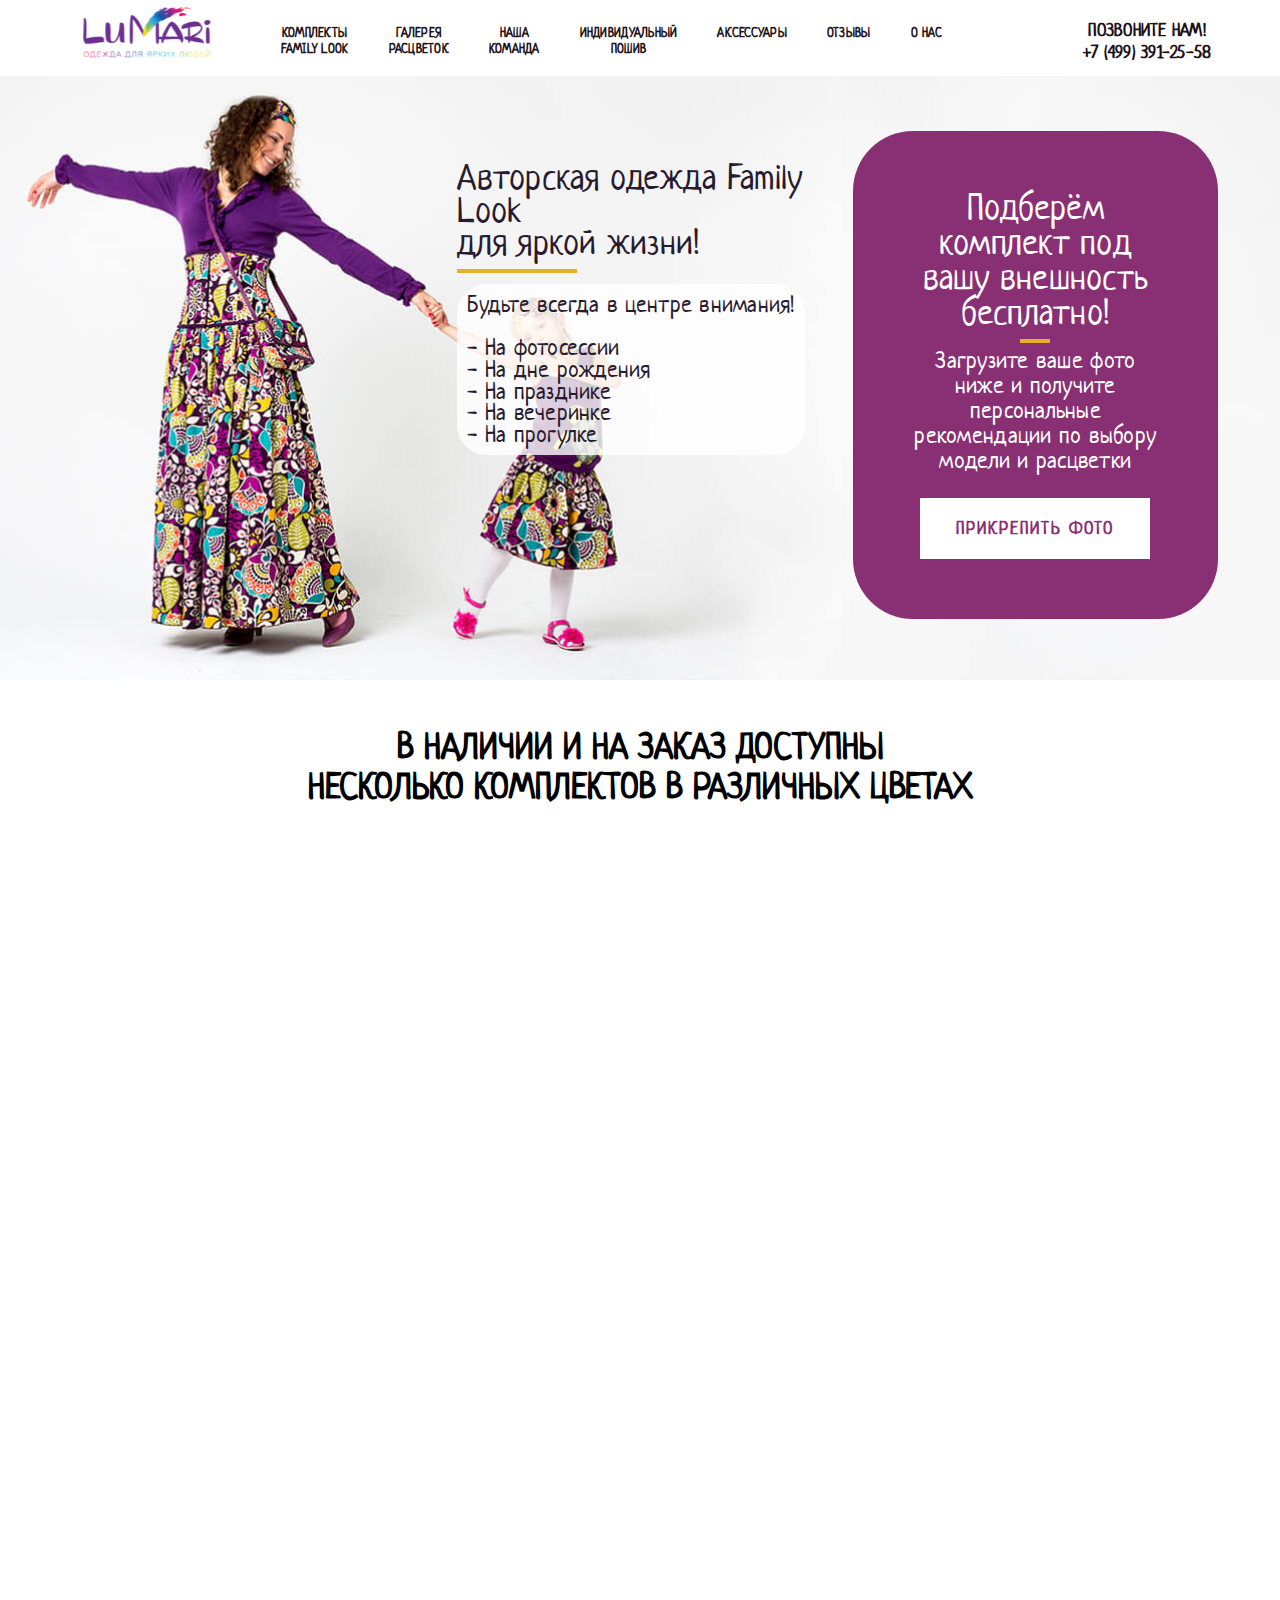
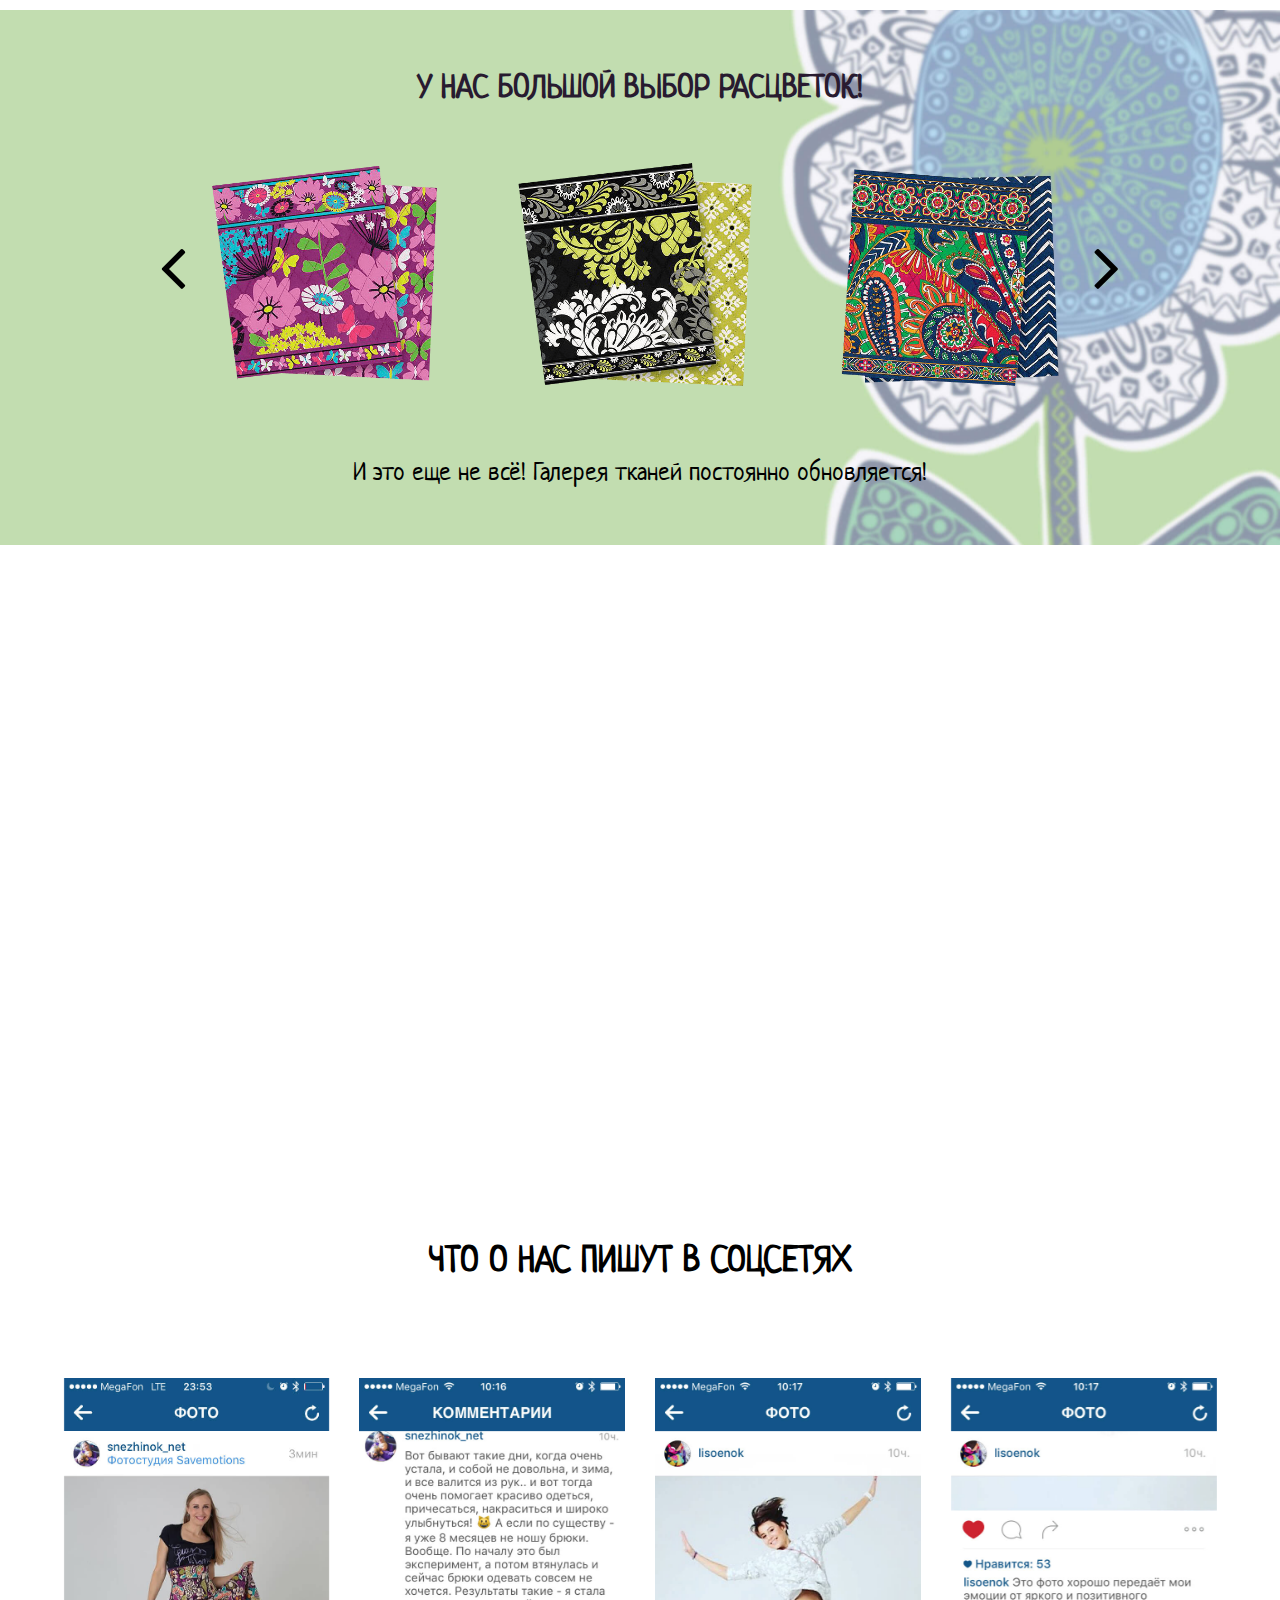
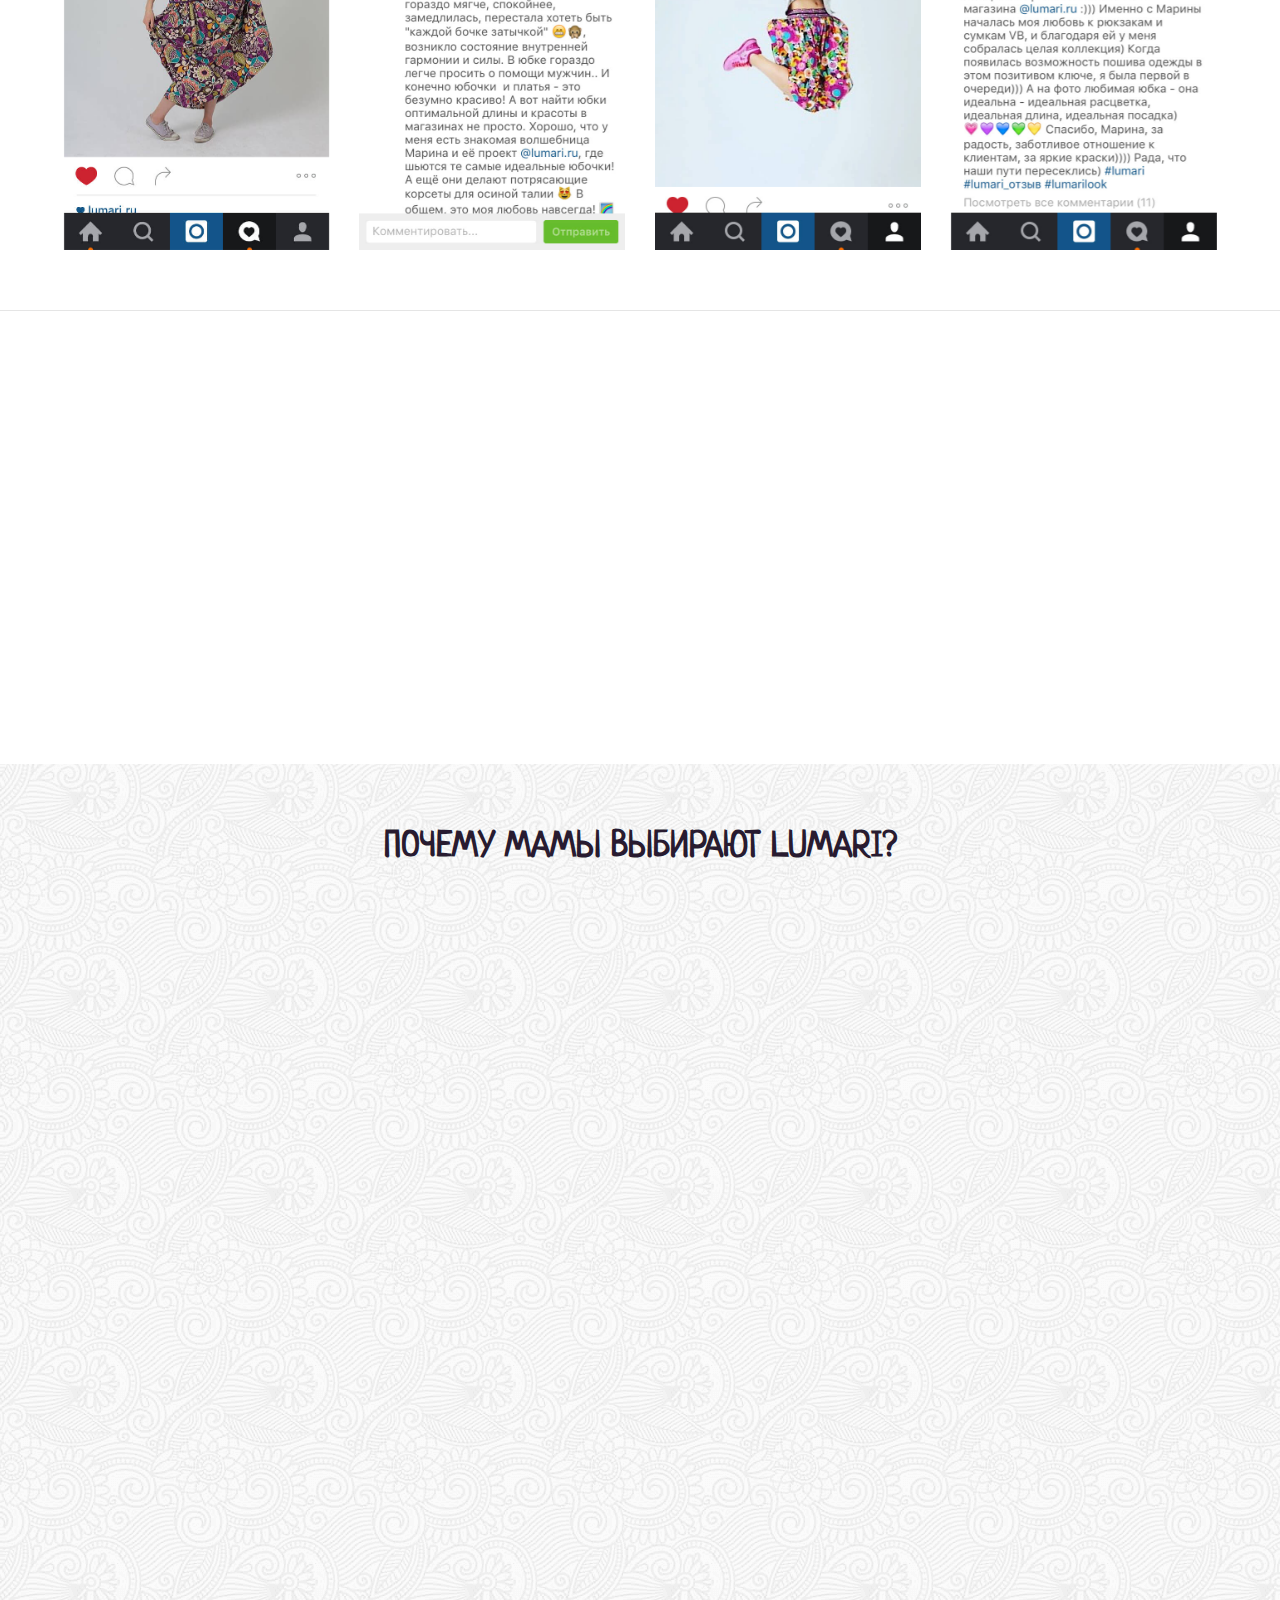
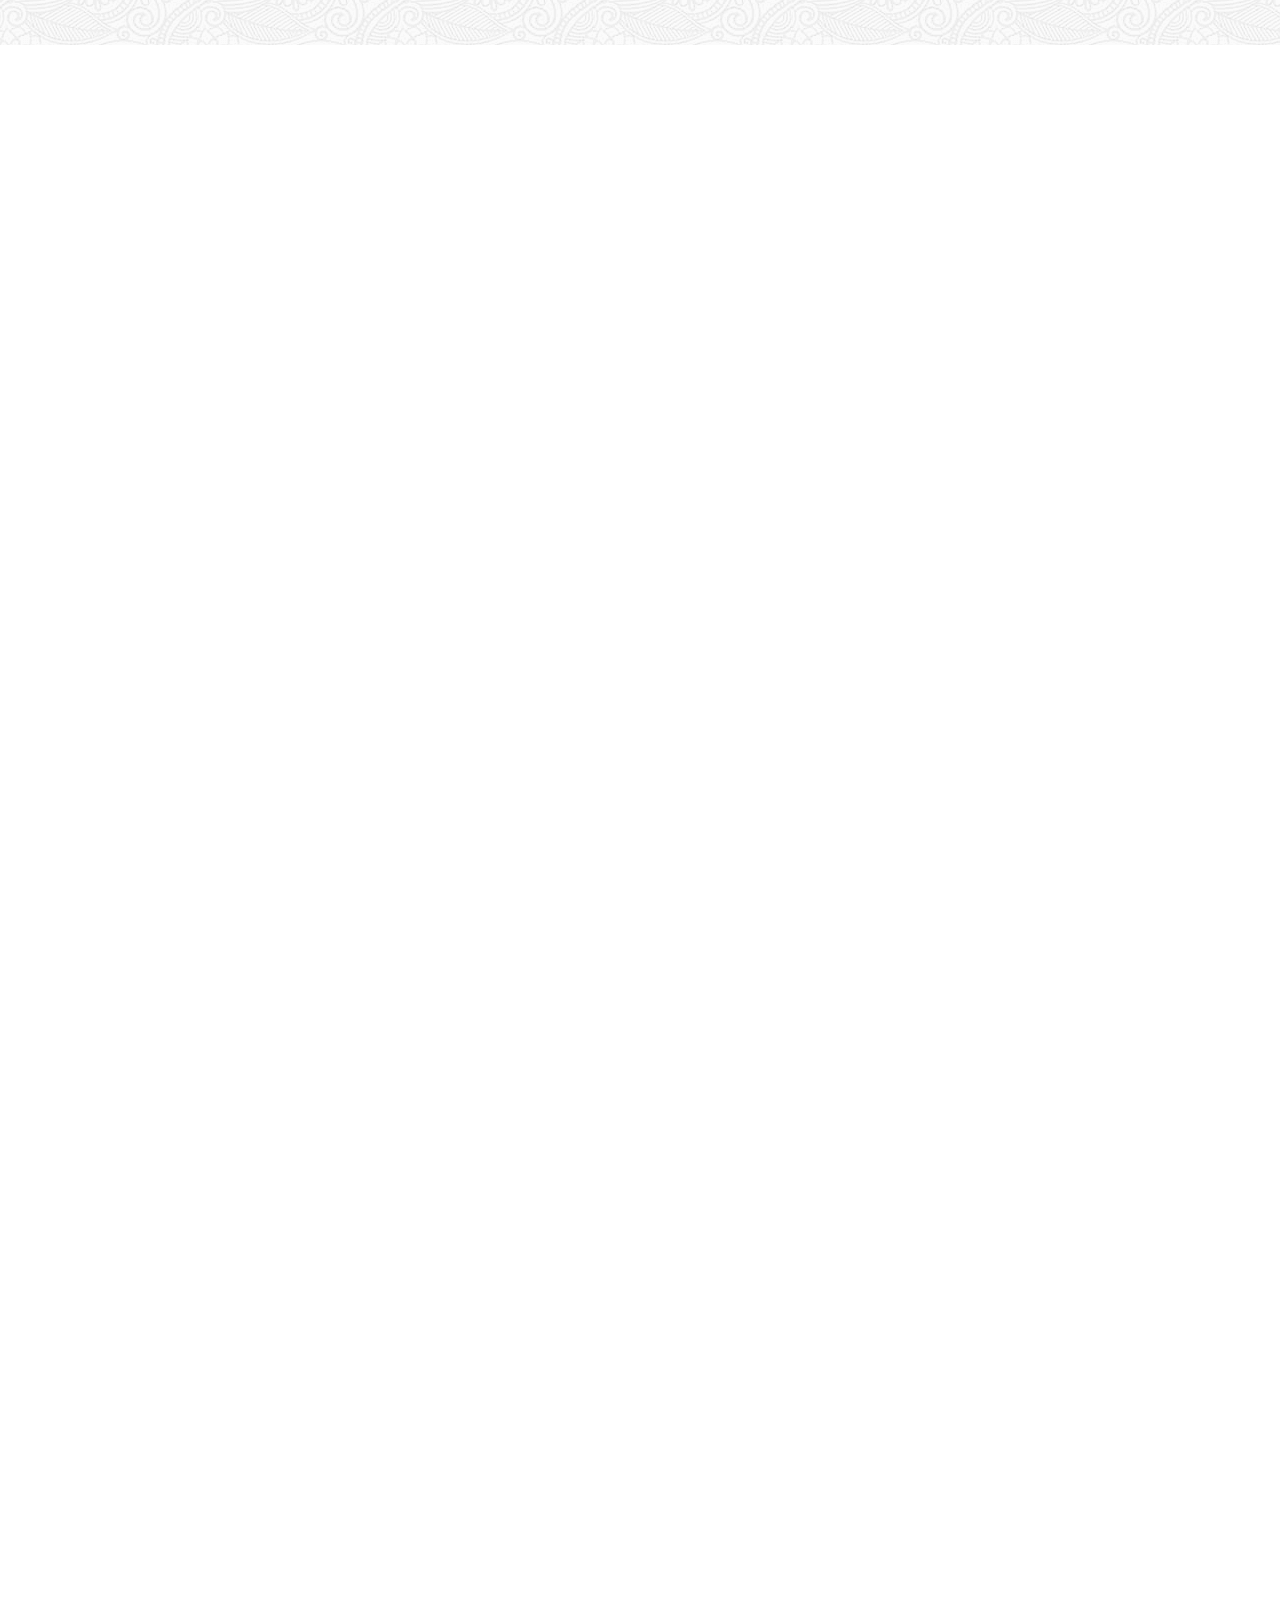
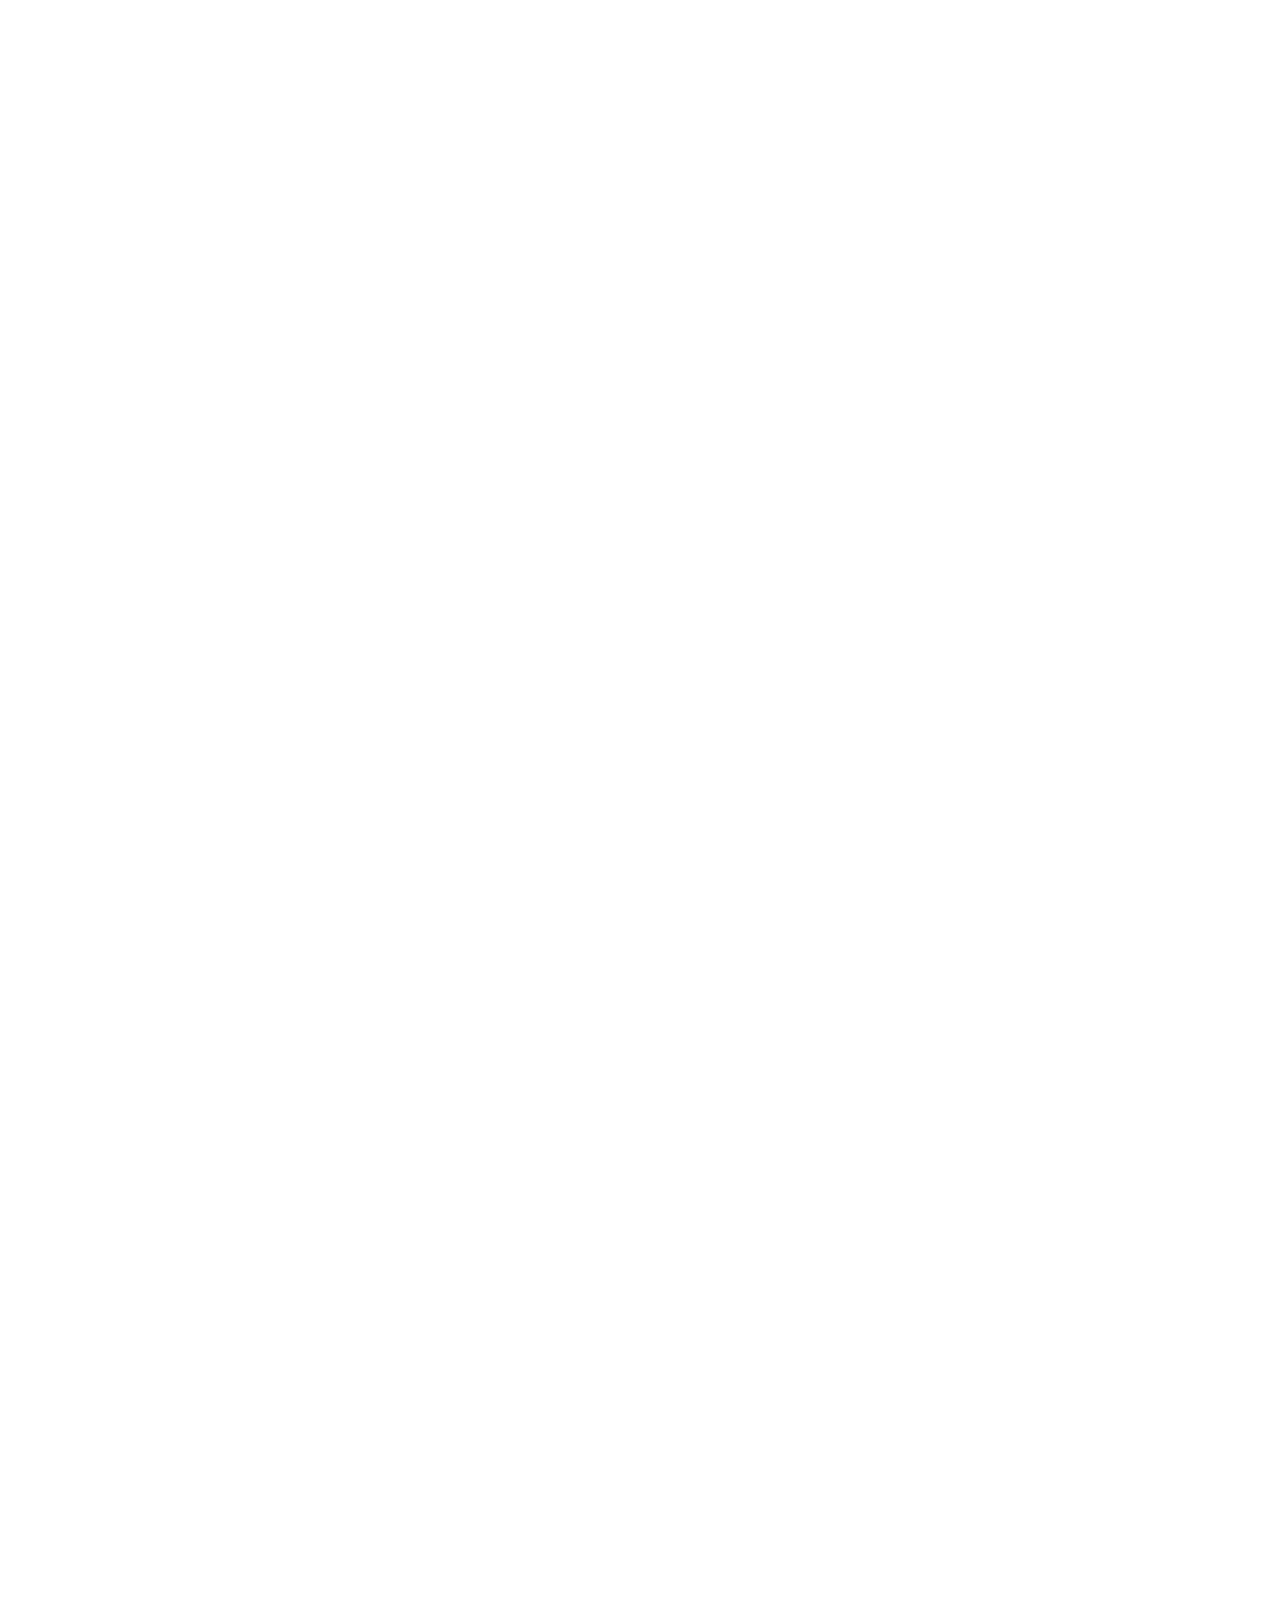
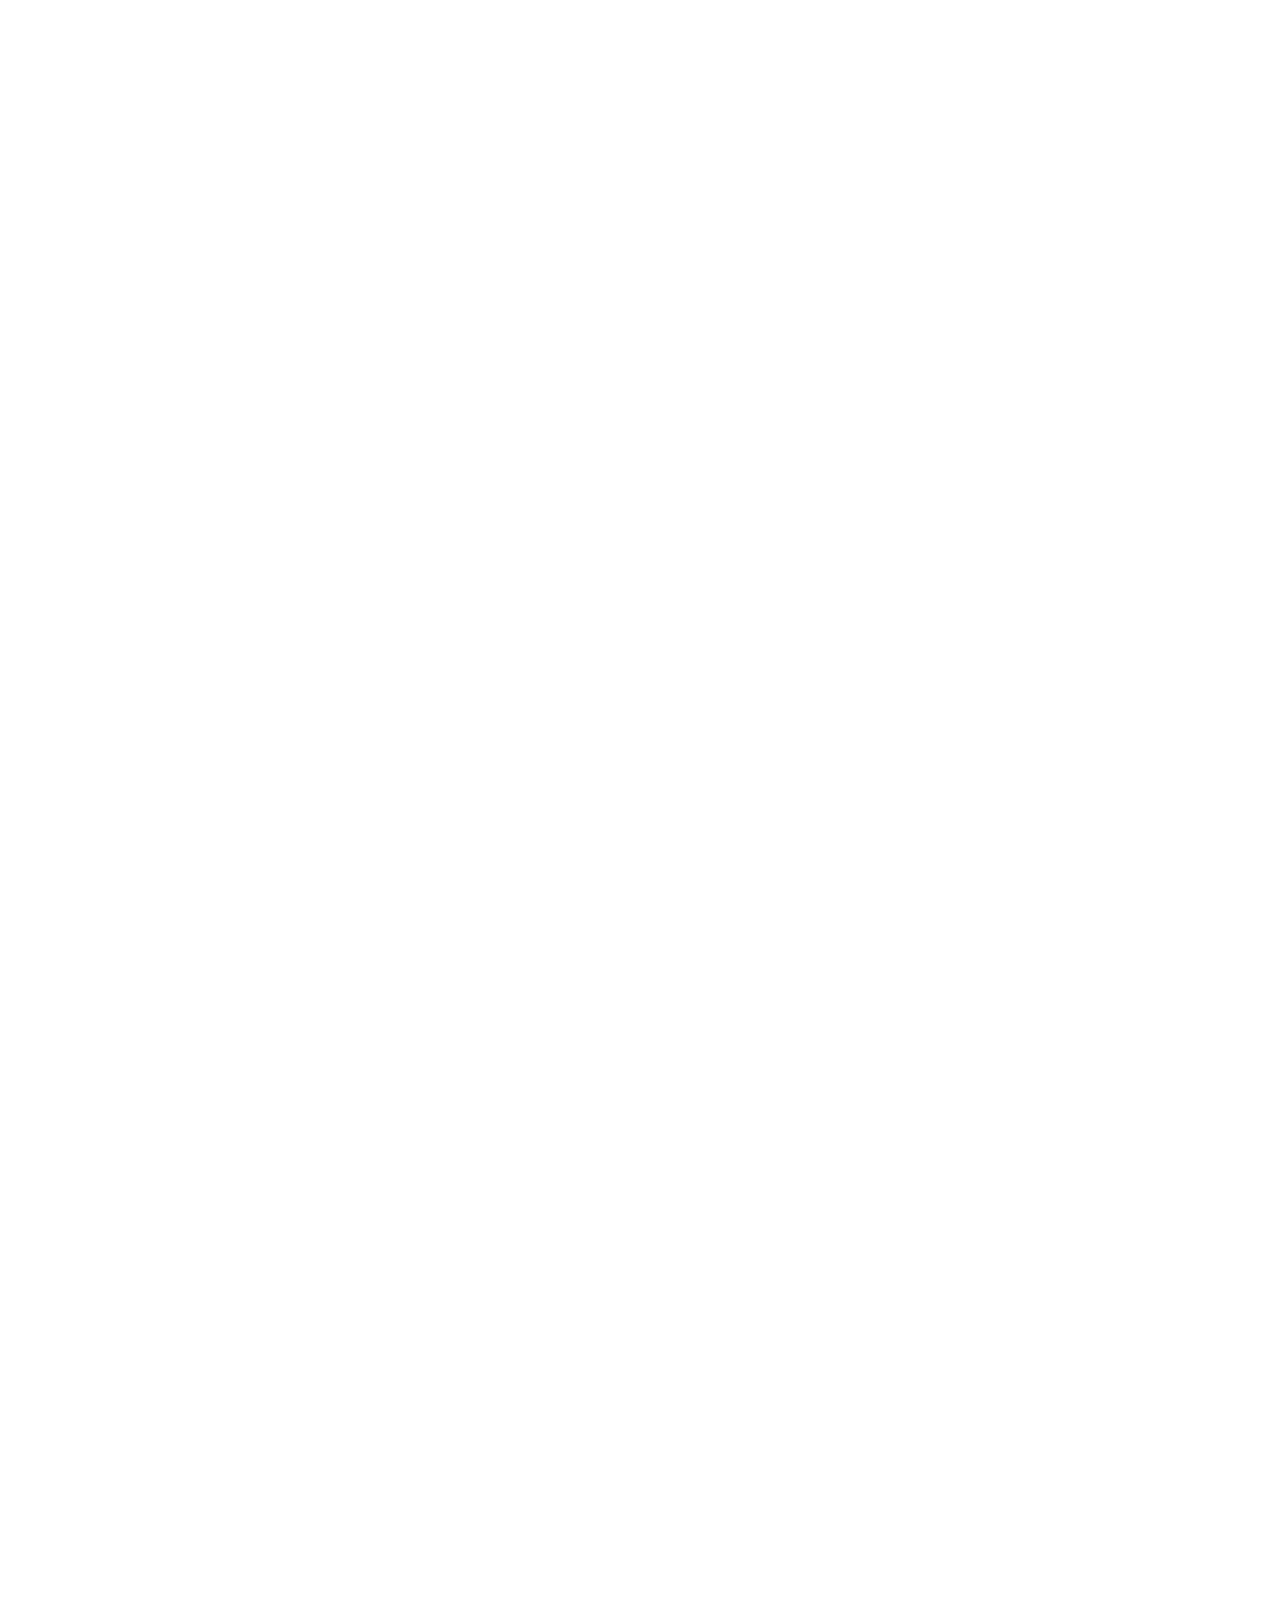
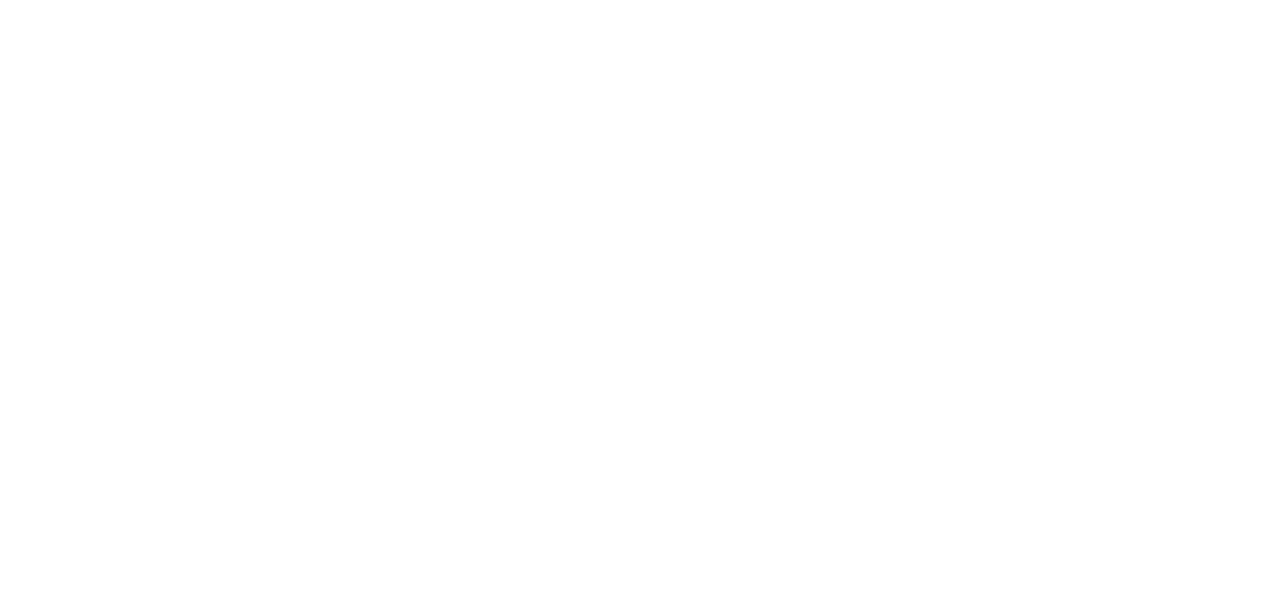
==== commit 6780de02: "прикрутил маску телефона" ====
--- a/www/lumari.ru/familylook/index.html
+++ b/www/lumari.ru/familylook/index.html
@@ -104,7 +104,7 @@
 						
 						<div class="col-md-4 col-sm-12 col-xs-12">
 						<div class="whiteboxer">
-						<span class="mainright white-text">Подберем вам комплект бесплатно!</span>
+						<span class="mainright white-text">Подберём комплект под вашу внешность бесплатно!</span>
                             <div class="separator-line-thick bg-yellow margin-three"></div>
                             <span class="mainrightsmall white-text center-col margin-ten no-margin-top">Загрузите ваше фото ниже и получите персональные рекомендации по выбору модели и расцветки</span>
                         <br><br>
@@ -124,11 +124,11 @@
 
 <div class="row center" style="padding-left:40px;padding-right:40px;">
 <form method="post" enctype="multipart/form-data" action="photo.php" target="_self"><br>
-						<input type="file" class="form-control"  name="photo1" placeholder="+7 (___) __-__-___" required>
-						<input type="name" class="form-control"  name="name" placeholder="Введите имя" required>
-						<input type="phone" class="form-control"  name="phone" placeholder="+7 (___) __-__-___" required>
+						<input type="file" class="form-control"  name="photo1" required>
+						<input type="text" class="form-control"  name="name" placeholder="Введите имя" required>
+						<input type="text" class="form-control js-phone-mask"  name="phone" placeholder="+7 (___) ___-__-__" required>
 						<input type="email" class="form-control"  name="email" placeholder="Ваш e-mail" required>
-						<input type="submit" class="btn btn-large xs-margin-bottom-five" type="submit" id="submit" value="ОТПРАВИТЬ!">
+						<input type="submit" class="btn btn-large xs-margin-bottom-five" value="ОТПРАВИТЬ!">
 						</form>
 </div>
 </div>
@@ -540,9 +540,9 @@
 					<div class="contact-form" style="float:right;">
                         <form method="post" action="order.php" target="_self">
 						<input type="text" class="form-control"  name="name" placeholder="Введите ваше имя" required>
-						<input type="text" class="form-control"  name="phone" placeholder="+7 (___) __-__-___" required>
-						<input type="text" class="form-control"  name="email" placeholder="Введите e-mail" required>
-						<input name="submit" class="btn-danger btn btn-large button xs-margin-bottom-five" type="submit" id="submit" value="ОТПРАВИТЬ">
+						<input type="text" class="form-control js-phone-mask"  name="phone" placeholder="+7 (___) ___-__-__" required>
+						<input type="email" class="form-control"  name="email" placeholder="Введите e-mail" required>
+						<input type="submit" class="btn-danger btn btn-large button xs-margin-bottom-five" value="ОТПРАВИТЬ">
 
                         </form>
 					</div>
@@ -665,8 +665,8 @@
                     <h3 class="followus viol"><span>Есть мечта? Звоните, и мы ее воплотим в жизнь!<br>Или закажите обратный звонок, и мы вам перезвоним!</span></h3><br>
 					<div class="contact-form center">
 					    <form method="post" action="small.php" target="_self">
-						<input type="text" class="form-control"  name="phone" placeholder="+7 (___) __-__-___" required>
-						<input name="submit" class="btn-danger btn btn-large button xs-margin-bottom-five" type="submit" id="submit" value="ЖДУ ЗВОНКА!">
+						<input type="text" class="form-control js-phone-mask"  name="phone" placeholder="+7 (___) ___-__-__" required>
+						<input type="submit" class="btn-danger btn btn-large button xs-margin-bottom-five" value="ЖДУ ЗВОНКА!">
 
                         </form>
 					</div>	
@@ -723,6 +723,7 @@
         <script type="text/javascript" src="js/text-effect.js"></script>
         <script type="text/javascript" src="js/jquery.fitvids.js"></script>
         <script type="text/javascript" src="js/imagesloaded.pkgd.min.js"></script>
+        <script type="text/javascript" src="js/jquery.inputmask.js"></script>
         <script type="text/javascript" src="js/main.js"></script>
 
 		
